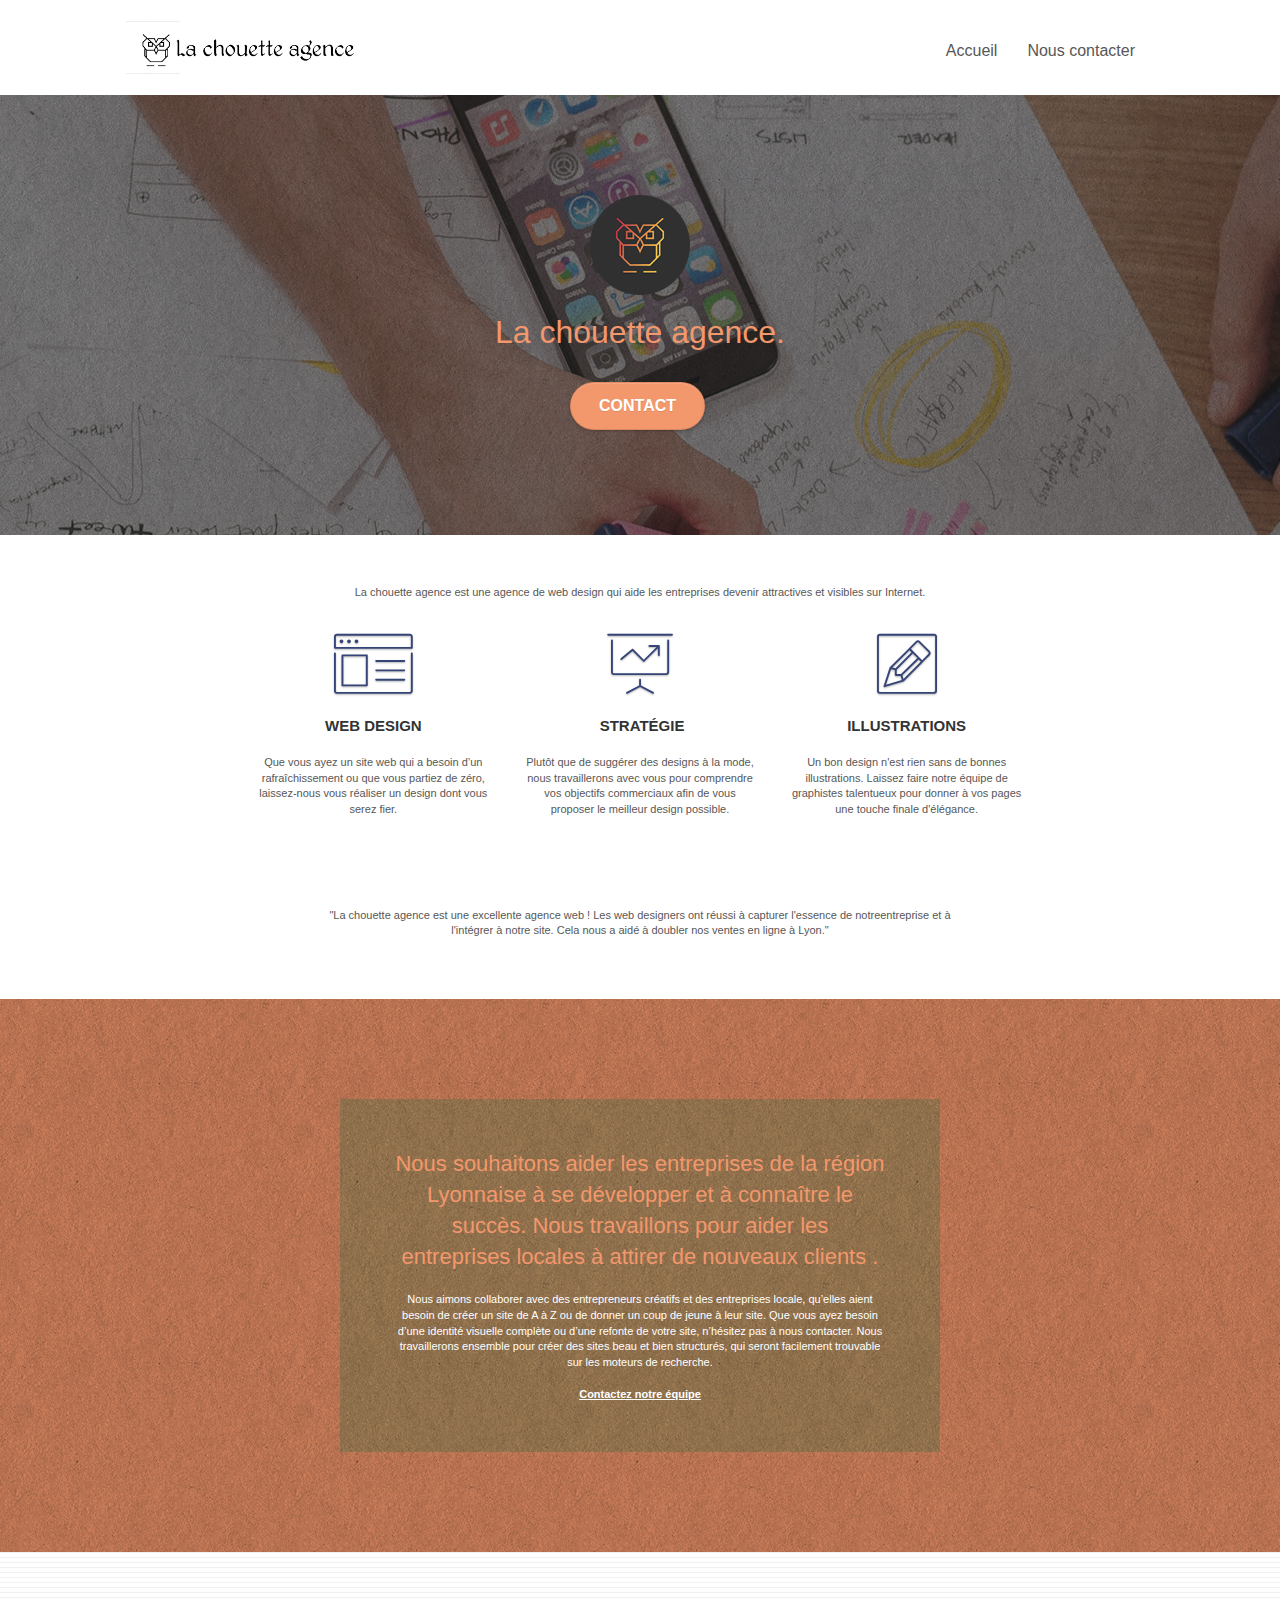
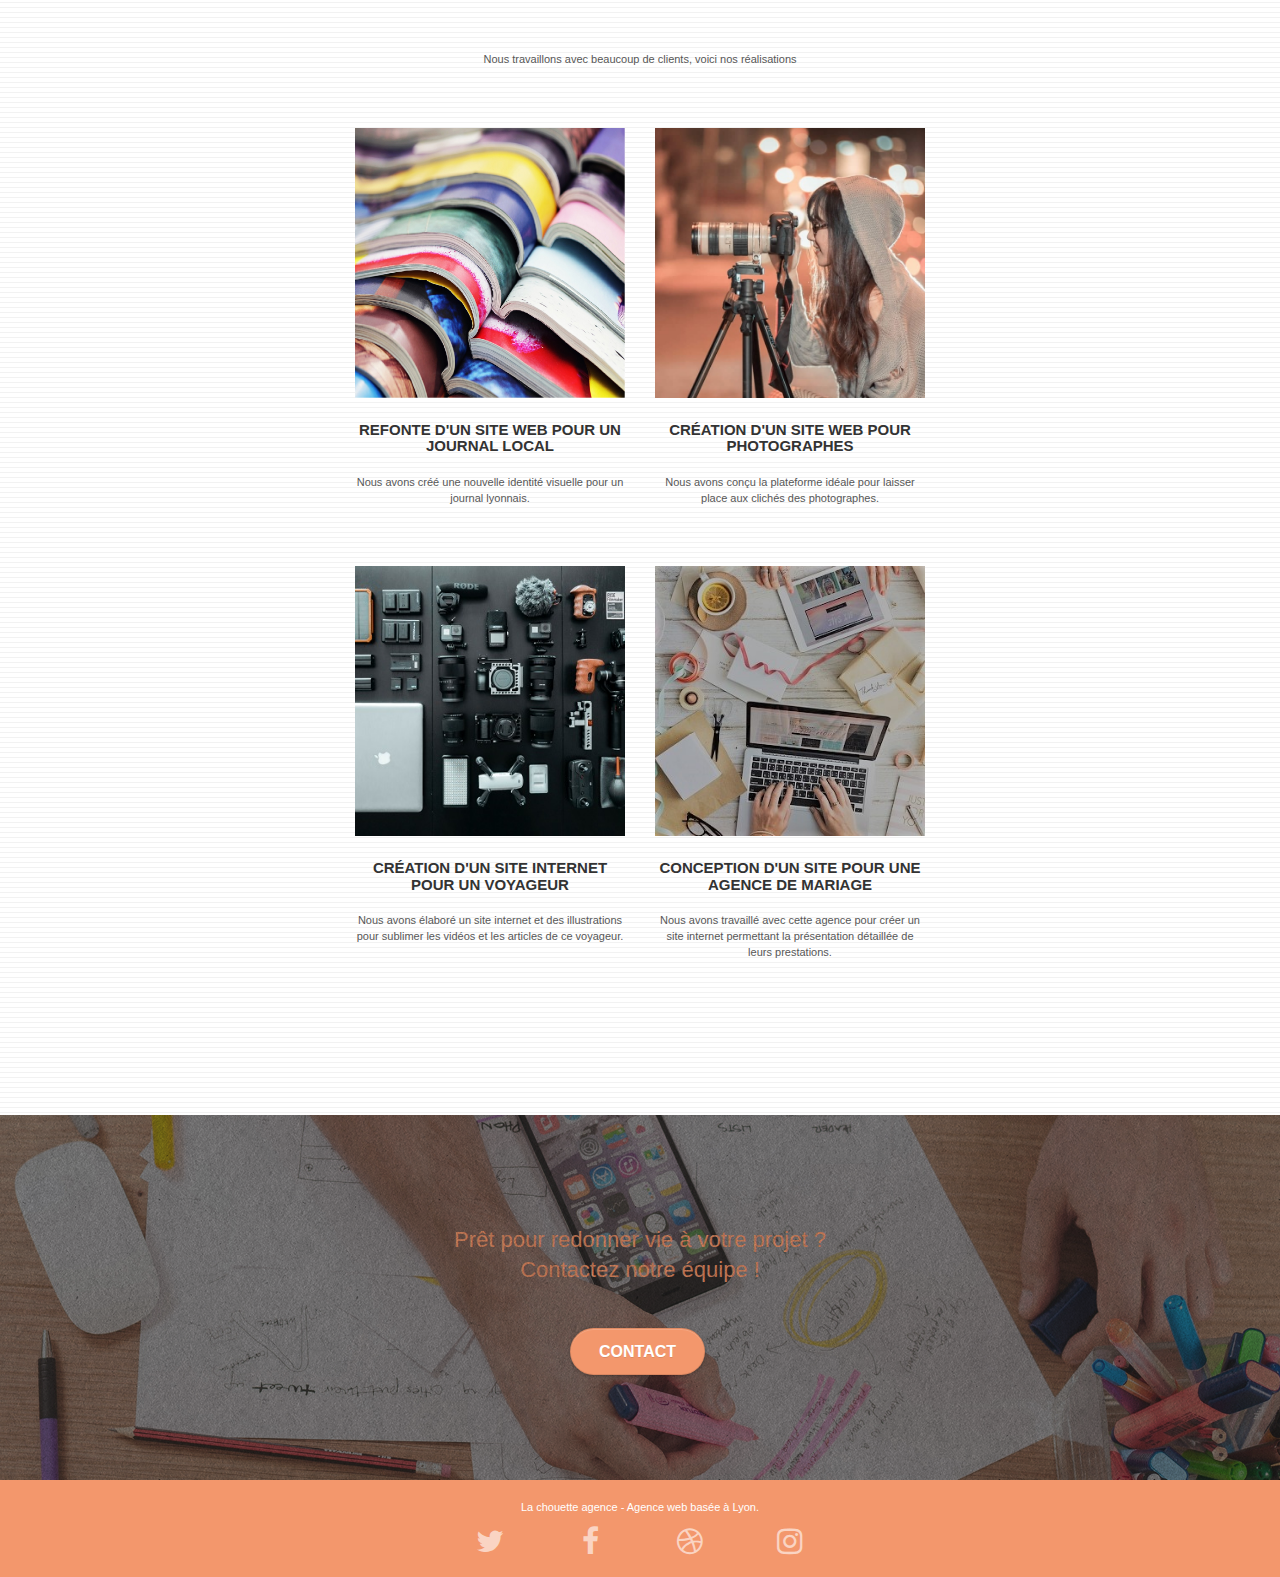
==== index.html @ a9802dfc "Modification du body pour les performances et un meilleur référencement" ====
<!doctype html>
<!-- Parametres de la page-->
<html lang="fr">
   <head>
      <meta charset="utf-8">
      <meta name="keywords" content="seo, google, site web, site internet, agence design paris, agence design,chouette agence">
      <meta name="description" content="agencement design à paris">
      <meta name="viewport" content="width=device-width, initial-scale=1.0, viewport-fit=cover">
      <link rel="shortcut icon" type="image/png" href="favicon.jpg">
      <link rel="stylesheet" type="text/css" href="./css/bootstrap.css">
      <link rel="stylesheet" type="text/css" href="style.css">
      <link rel="stylesheet" type="text/css" href="./css/font-awesome.css">
      <link rel="stylesheet" type="text/css" href="./css/et-line.css">
      <script src="./js/jquery-2.1.0.js"></script>
      <script src="./js/bootstrap.js"></script>
      <script src="./js/blocs.js"></script>
      <script src="./js/jquery.touchSwipe.js" defer></script>
      <script src="./js/gmaps.js"></script>
      <title>La chouette agence</title>
   </head>
   <!-- Corps de la page-->
   <body>
      <div class="page-container" role="main">
         <!-- Header de la page -->
         <header>
            <div class="bloc bgc-white l-bloc " id="bloc-0">
               <div class="container bloc-sm">
                  <nav class="navbar row">
                     <div class="navbar-header">
                        <div class="keywords" style="color:#cccccc;font-size:1px;">Agence web à paris, stratégie web, web design, illustrations, design de site web, site web, web, internet, site internet, site</div>
                        <a class="navbar-brand" href="index.html"><img src="img/la-chouette-agence.png" alt="paris web design logo agence web meilleure agence" height="40" /></a>
                        <div class="keywords" style="color:#cccccc;font-size:1px;">Agence web à paris, stratégie web, web design, illustrations, design de site web, site web, web, internet, site internet, site</div>
                        <button id="nav-toggle" type="button" class="ui-navbar-toggle navbar-toggle" data-toggle="collapse" data-target=".navbar-1">
                        <span class="sr-only">Toggle navigation</span><span class="icon-bar"></span><span class="icon-bar"></span><span class="icon-bar"></span>
                        </button>
                     </div>
                     <div class="collapse navbar-collapse navbar-1 special-dropdown-nav">
                        <ul class="site-navigation nav navbar-nav">
                           <li>
                              <a href="index.html">Accueil</a>
                           </li>
                           <li>
                              <a href="page2.html">Nous contacter</a>
                           </li>
                        </ul>
                     </div>
                  </nav>
               </div>
            </div>
         </header>
         <!-- Fin du header-->
         <!-- bloc-1-presentation -->
         <div class="bloc bgc-dark-slate-blue bg-banniere d-bloc bg-t-edge bloc-bg-texture texture-paper b-parallax" id="bloc-1-hero">
            <div class="container bloc-lg">
               <div class="row tight-width-whitespace">
                  <div class="col-sm-12">
                     <img src="img/logo.png" class="center-block image-resize-mode" width="100" alt="Logo de la chouette agence"/>
                     <h1 class="text-center hero-bloc-text tc-white ">
                        La chouette agence.
                     </h1>
                     <div class="text-center">
                        <a href="page2.html" class="btn btn-lg btn-clean btn-rd cta-hero btn-atomic-tangerine" id="cta-hero">Contact</a>
                     </div>
                  </div>
               </div>
            </div>
         </div>
         <!-- bloc-1-presentation END -->
         <!-- bloc-2-services -->
         <div class="bloc bgc-white l-bloc" id="bloc-2-services">
            <div class="container bloc-md">
               <div class="row">
                  <div class="col-sm-12 text-center">
                     <p>La chouette agence est une agence de web design qui aide les entreprises devenir attractives et visibles sur Internet.</p>
                  </div>
               </div>
               <div class="row voffset-lg med-width-whitespace">
                  <div class="col-sm-4">
                     <div class="text-center">
                        <span class="et-icon-browser sm-shadow icon-dark-slate-blue icons icon-lg"></span>
                     </div>
                     <h3 class="mg-md text-center">
                        Web design
                     </h3>
                     <p class="text-center">
                        Que vous ayez un site web qui a besoin d&rsquo;un rafraîchissement ou que vous partiez de zéro, laissez-nous vous réaliser un design dont vous serez fier.
                     </p>
                  </div>
                  <div class="col-sm-4">
                     <div class="text-center">
                        <span class="et-icon-presentation sm-shadow icon-dark-slate-blue icons icon-lg"></span>
                     </div>
                     <h3 class="mg-md text-center">
                        &nbsp;Stratégie
                     </h3>
                     <p class="text-center ">
                        Plutôt que de suggérer des designs à la mode, nous travaillerons avec vous pour comprendre vos objectifs commerciaux afin de vous proposer le meilleur design possible.<br>
                     </p>
                  </div>
                  <div class="col-sm-4">
                     <div class="text-center">
                        <span class="et-icon-edit sm-shadow icon-dark-slate-blue icons icon-lg"></span>
                     </div>
                     <h3 class="mg-md text-center">
                        Illustrations
                     </h3>
                     <p class="text-center">
                        Un bon design n'est rien sans de bonnes illustrations. Laissez faire notre équipe de graphistes talentueux pour donner à vos pages une touche finale d'élégance.
                     </p>
                  </div>
               </div>
               <div class="row voffset-lg voffset">
                  <div class="col-xs-12 col-md-8 col-md-offset-2 text-center">
                     <p>"La chouette agence est une excellente agence web ! Les web designers ont réussi à capturer l'essence de notreentreprise et à l'intégrer à notre site. Cela nous a aidé à doubler nos ventes en ligne à Lyon."</p>
                  </div>
               </div>
            </div>
         </div>
         <!-- bloc-2-services END -->
         <!-- bloc-3-what-i-do -->
         <div class="bloc tc-white bgc-atomic-tangerine bg-presentation d-bloc bloc-bg-texture texture-paper b-parallax" id="bloc-3-what-i-do">
            <div class="container bloc-lg">
               <div class="row tight-width-whitespace black-background">
                  <div class="col-sm-12">
                     <h2 class="mg-md text-center tc-white">
                        Nous souhaitons aider les entreprises de la région Lyonnaise à se développer et à connaître le succès. Nous travaillons pour aider les entreprises locales à attirer de nouveaux clients .<br>
                     </h2>
                     <p class="text-center white">
                        Nous aimons collaborer avec des entrepreneurs créatifs et des entreprises locale, qu’elles aient besoin de créer un site de A à Z ou de donner un coup de jeune à leur site. Que vous ayez besoin d’une identité visuelle complète ou d’une refonte de votre site, n’hésitez pas à nous contacter. Nous travaillerons ensemble pour créer des sites beau et bien structurés, qui seront facilement trouvable sur les moteurs de recherche. <br><br><a class="ltc-white bold-link" href="page2.html">Contactez notre équipe</a><br>
                     </p>
                  </div>
               </div>
            </div>
         </div>
         <!-- bloc-3-what-i-do END -->
         <!-- bloc-4-portfolio -->
         <div class="bloc bgc-white bg-lines-h2-bg bg-repeat l-bloc" id="bloc-4-portfolio">
            <div class="container bloc-lg">
               <div class="row">
                  <div class="col-sm-12 text-center">
                     <p>Nous travaillons avec beaucoup de clients, voici nos réalisations</p>
                  </div>
               </div>
               <div class="row tight-width-whitespace portfolio-row">
                  <div class="col-sm-6">
                     <a href="#" data-lightbox="img/1.jpg" data-gallery-id="gallery-1" data-caption="Refonte d'un site web pour un journal local" data-frame="snapshot-lb"><img src="img/1.jpg" alt="Présentation du portfolio avec une image de livres" class="img-responsive portfolio-thumb" /></a>
                     <h3 class="mg-md text-center">
                        Refonte d'un site web pour un journal local
                     </h3>
                     <p class="text-center">
                        Nous avons créé une nouvelle identité visuelle pour un journal lyonnais.
                     </p>
                  </div>
                  <div class="col-sm-6">
                     <a href="#" data-lightbox="img/2.jpg" data-gallery-id="gallery-1" data-caption="Création d'un site web pour photographes" data-frame="snapshot-lb"><img src="img/2.jpg" class="img-responsive portfolio-thumb" alt="paris web design logo agence web meilleure agence, Création d'un site web pour photographes" /></a>
                     <h3 class="mg-md text-center">
                        Création d'un site web pour photographes
                     </h3>
                     <p class="text-center">
                        Nous avons conçu la plateforme idéale pour laisser place aux clichés des photographes.
                     </p>
                  </div>
               </div>
               <div class="row tight-width-whitespace portfolio-row">
                  <div class="col-sm-6">
                     <a href="#" data-lightbox="img/3.bmp" data-gallery-id="gallery-1" data-caption="Création d'un site internet pour un voyageur" data-frame="snapshot-lb"><img src="img/3.bmp" class="img-responsive portfolio-thumb" alt="paris web design logo agence web meilleure agence, Création d'un site web pour voyageur"/></a>
                     <h3 class="mg-md text-center">
                        Création d'un site internet pour un voyageur
                     </h3>
                     <p class="text-center">
                        Nous avons élaboré un site internet et des illustrations pour sublimer les vidéos et les articles de ce voyageur.
                     </p>
                  </div>
                  <div class="col-sm-6">
                     <a href="#" data-lightbox="img/4.bmp" data-gallery-id="gallery-1" data-caption="Conception d'un site pour une agence de mariage" data-frame="snapshot-lb"><img src="img/4.bmp" class="img-responsive portfolio-thumb" alt="paris web design logo agence web meilleure agence, Création d'un site web pour agence de mariage" /></a>
                     <h3 class="mg-md text-center">
                        Conception d'un site pour une agence de mariage
                     </h3>
                     <p class="text-center">
                        Nous avons travaillé avec cette agence pour créer un site internet permettant la présentation détaillée de leurs prestations.
                     </p>
                  </div>
               </div>
            </div>
         </div>
         <!-- bloc-4-portfolio END -->
         <!-- bloc-5-cta -->
         <div class="bloc bgc-dark-slate-blue bg-banniere d-bloc bloc-bg-texture texture-paper" id="bloc-5-cta">
            <div class="container bloc-lg">
               <div class="row">
                  <h2 class="mg-md text-center tc-white">
                     Prêt pour redonner vie à votre projet ?<br>Contactez notre équipe !
                  </h2>
                  <div class="col-sm-12 text-center">
                     <a href="page2.html" class="btn btn-atomic-tangerine btn-clean btn-rd btn-lg cta-hero">Contact</a>
                  </div>
               </div>
            </div>
         </div>
         <!-- bloc-5-cta END -->
         <!-- Footer - bloc-8 -->
         <div class="bloc bgc-atomic-tangerine d-bloc" id="bloc-8">
            <div class="container bloc-sm">
               <div class="row">
                  <div class="col-sm-12">
                     <p class="text-center white">
                        La chouette agence - Agence web basée à Lyon.<br>
                     </p>
                     <div class="row row-no-gutters social">
                        <div class="col-sm-3">
                           <div class="text-center">
                              <a class="social" href="index.html"><span class="fa fa-twitter icon-md"></span></a>
                           </div>
                        </div>
                        <div class="col-sm-3">
                           <div class="text-center">
                              <a class="social" href="index.html"><span class="fa fa-facebook icon-md"></span></a>
                           </div>
                        </div>
                        <div class="col-sm-3">
                           <div class="text-center">
                              <a class="social" href="index.html"><span class="fa fa-dribbble icon-md"></span></a>
                           </div>
                        </div>
                        <div class="col-sm-3">
                           <div class="text-center">
                              <a class="social" href="index.html"><span class="fa fa-instagram icon-md"></span></a>
                           </div>
                        </div>
                     </div>
                     </div>
                  </div>
               </div>
            </div>
         </div>
         <!-- Footer - bloc-8 END -->
      </div>
      <!-- Principal conteneur END -->
   </body>
</html>
---- style.css ----
body {
    margin: 0;
    padding: 0;
    background: #FFF;
    overflow-x: hidden;
    -webkit-font-smoothing: antialiased;
    -moz-osx-font-smoothing: grayscale;
}

a,
button {
    transition: all .3s ease-in-out;
    outline: none!important;
}

a:hover {
    text-decoration: none;
    cursor: pointer;
}

#page-loading-blocs-notifaction {
    position: fixed;
    top: 0;
    bottom: 0;
    width: 100%;
    z-index: 100000;
    background: #FFFFFF url("img/pageload-spinner.gif") no-repeat center center;
}

.bloc {
    width: 100%;
    clear: both;
    background: 50% 50% no-repeat;
    padding: 0 50px;
    -webkit-background-size: cover;
    -moz-background-size: cover;
    -o-background-size: cover;
    background-size: cover;
    position: relative;
}

.bloc .container {
    padding-left: 0;
    padding-right: 0;
}

.bloc-lg {
    padding: 100px 50px;
}

.bloc-md {
    padding: 50px;
}

.bloc-sm {
    padding: 20px 50px;
}

.bg-center,
.bg-l-edge,
.bg-r-edge,
.bg-t-edge,
.bg-b-edge,
.bg-tl-edge,
.bg-bl-edge,
.bg-tr-edge,
.bg-br-edge,
.bg-repeat {
    -webkit-background-size: auto!important;
    -moz-background-size: auto!important;
    -o-background-size: auto!important;
    background-size: auto!important;
}

.bg-repeat {
    background: repeat;
}

.bg-t-edge {
    background: top no-repeat;
}

.bloc-bg-texture::before {
    content: "";
    background-size: 2px 2px;
    position: absolute;
    top: 0;
    bottom: 0;
    left: 0;
    right: 0;
}

.texture-paper::before {
    background: url("img/texture-paper.png");
    background-size: 280px 280px;
}

.b-parallax {
    background-attachment: fixed;
}

.d-bloc {
    color: rgba(255, 255, 255, .7);
}

.d-bloc button:hover {
    color: rgba(255, 255, 255, .9);
}

.d-bloc .icon-round,
.d-bloc .icon-square,
.d-bloc .icon-rounded,
.d-bloc .icon-semi-rounded-a,
.d-bloc .icon-semi-rounded-b {
    border-color: rgba(255, 255, 255, .9);
}

.d-bloc .divider-h span {
    border-color: rgba(255, 255, 255, .2);
}

.d-bloc .a-btn,
.d-bloc .navbar a,
.d-bloc .navbar-brand,
.d-bloc a .icon-sm,
.d-bloc a .icon-md,
.d-bloc a .icon-lg,
.d-bloc a .icon-xl,
.d-bloc h1 a,
.d-bloc h2 a,
.d-bloc h3 a,
.d-bloc h4 a,
.d-bloc h5 a,
.d-bloc h6 a,
.d-bloc p a {
    color: rgba(255, 255, 255, .6);
}

.d-bloc .a-btn:hover,
.d-bloc .navbar a:hover,
.d-bloc .navbar-brand:hover,
.d-bloc a:hover .icon-sm,
.d-bloc a:hover .icon-md,
.d-bloc a:hover .icon-lg,
.d-bloc a:hover .icon-xl,
.d-bloc h1 a:hover,
.d-bloc h2 a:hover,
.d-bloc h3 a:hover,
.d-bloc h4 a:hover,
.d-bloc h5 a:hover,
.d-bloc h6 a:hover,
.d-bloc p a:hover {
    color: rgba(255, 255, 255, 1);
}

.d-bloc .navbar-toggle .icon-bar {
    background: rgba(255, 255, 255, 1);
}

.d-bloc .btn-wire,
.d-bloc .btn-wire:hover {
    color: rgba(255, 255, 255, 1);
    border-color: rgba(255, 255, 255, 1);
}

.d-bloc .panel {
    color: rgba(0, 0, 0, .5);
}

.d-bloc .panel button:hover {
    color: rgba(0, 0, 0, .7);
}

.d-bloc .panel icon {
    border-color: rgba(0, 0, 0, .7);
}

.d-bloc .panel .divider-h span {
    border-color: rgba(0, 0, 0, .1);
}

.d-bloc .panel .a-btn {
    color: rgba(0, 0, 0, .6);
}

.d-bloc .panel .a-btn:hover {
    color: rgba(0, 0, 0, 1);
}

.d-bloc .panel .btn-wire,
.d-bloc .panel .btn-wire:hover {
    color: rgba(0, 0, 0, .7);
    border-color: rgba(0, 0, 0, .3);
}

.d-bloc .panel,
.l-bloc {
    color: rgba(0, 0, 0, .5);
}

.d-bloc .panel button:hover,
.l-bloc button:hover {
    color: rgba(0, 0, 0, .7);
}

.l-bloc .icon-round,
.l-bloc .icon-square,
.l-bloc .icon-rounded,
.l-bloc .icon-semi-rounded-a,
.l-bloc .icon-semi-rounded-b {
    border-color: rgba(0, 0, 0, .7);
}

.d-bloc .panel .divider-h span,
.l-bloc .divider-h span {
    border-color: rgba(0, 0, 0, .1);
}

.d-bloc .panel .a-btn,
.l-bloc .a-btn,
.l-bloc .navbar a,
.l-bloc .navbar-brand,
.l-bloc a .icon-sm,
.l-bloc a .icon-md,
.l-bloc a .icon-lg,
.l-bloc a .icon-xl,
.l-bloc h1 a,
.l-bloc h2 a,
.l-bloc h3 a,
.l-bloc h4 a,
.l-bloc h5 a,
.l-bloc h6 a,
.l-bloc p a {
    color: rgba(0, 0, 0, .6);
}

.d-bloc .panel .a-btn:hover,
.l-bloc .a-btn:hover,
.l-bloc .navbar a:hover,
.l-bloc .navbar-brand:hover,
.l-bloc a:hover .icon-sm,
.l-bloc a:hover .icon-md,
.l-bloc a:hover .icon-lg,
.l-bloc a:hover .icon-xl,
.l-bloc h1 a:hover,
.l-bloc h2 a:hover,
.l-bloc h3 a:hover,
.l-bloc h4 a:hover,
.l-bloc h5 a:hover,
.l-bloc h6 a:hover,
.l-bloc p a:hover {
    color: rgba(0, 0, 0, 1);
}

.l-bloc .navbar-toggle .icon-bar {
    color: rgba(0, 0, 0, .6);
}

.d-bloc .panel .btn-wire,
.d-bloc .panel .btn-wire:hover,
.l-bloc .btn-wire,
.l-bloc .btn-wire:hover {
    color: rgba(0, 0, 0, .7);
    border-color: rgba(0, 0, 0, .3);
}

.voffset {
    margin-top: 30px;
}

.voffset-lg {
    margin-top: 80px;
}

.row-no-gutters {
    margin-right: 0;
    margin-left: 0;
}

.row.row-no-gutters > [class^="col-"],
.row.row-no-gutters > [class*=" col-"] {
    padding-right: 0;
    padding-left: 0;
}

#bloc-1-hero h1 {
    font-size: 32px;
}

.navbar {
    margin-bottom: 0;
    z-index: 1;
}

.navbar-brand {
    height: auto;
    padding: 3px 15px;
    font-size: 25px;
    font-weight: normal;
    font-weight: 600;
    line-height: 44px;
}

.navbar-brand img {
    max-height: 200px;
    margin: 0 5px 0 0;
    display: inline;
}

.navbar-brand img[src$=svg] {
    min-width: 100px;
}

.nav-center .navbar-brand img {
    margin: 0;
}

.navbar .nav {
    padding-top: 2px;
    margin-right: -16px;
    float: right;
    z-index: 1;
}

.nav > li {
    float: left;
    margin-top: 4px;
    font-size: 16px;
}

.navbar-nav .open .dropdown-menu > li > a {
    text-align: inherit;
}

.nav > li a:hover,
.nav > li a:focus {
    background: transparent;
}

.navbar-toggle {
    margin: 10px 10px 0 0;
    border: 0px;
}

.navbar-toggle:hover {
    background: transparent!important;
}

.navbar-toggle .icon-bar {
    background-color: rgba(0, 0, 0, .5);
    width: 26px;
}

.nav-invert .navbar .nav {
    float: left;
}

.nav-invert .navbar-header,
.nav-invert .navbar-brand {
    float: right;
    position: relative;
    z-index: 2;
}

@media (min-width: 768px) {
    .site-navigation {
        position: absolute;
        top: 50%;
        right: 20px;
        transform: translate(0, -50%);
        -webkit-transform: translateY(-50%);
    }
    .nav > li .dropdown-menu a,
    .nav > li .dropdown-menu a:hover {
        color: #484848;
    }
    .nav-invert .site-navigation {
        left: 0;
        right: 0;
    }
    .nav-center {
        text-align: center;
    }
    .nav-center .navbar-header {
        width: 100%;
    }
    .nav-center .navbar-header,
    .nav-center .navbar-brand,
    .nav-center .nav > li {
        float: none;
        display: inline-block;
    }
    .nav-center .site-navigation {
        position: relative;
        width: 100%;
        right: 0;
        margin-right: 0px;
        margin-top: 20px;
    }
    .nav-center.mini-nav .navbar-toggle {
        float: none;
        margin: 10px auto 0;
    }
}

.nav > li > .dropdown a {
    background: none!important;
    display: block;
    padding: 14px 15px;
}

nav .caret {
    margin: 0 5px;
}

.dropdown-menu .dropdown-menu {
    top: -8px;
    left: 100%;
}

.dropdown-menu .dropmenu-flow-right {
    top: 100%;
    left: 0;
    margin-left: -1px;
    border-top-left-radius: 0;
    border-top-right-radius: 0;
}

.dropdown-menu .dropdown span {
    border: 4px solid black;
    border-top-color: transparent;
    border-right-color: transparent;
    border-bottom-color: transparent;
    margin: 6px -5px 0 0!important;
    float: right;
}

.mg-md {
    margin-top: 10px;
    margin-bottom: 20px;
}

.mg-lg {
    margin-top: 10px;
    margin-bottom: 40px;
}

.btn {
    margin: 0 5px 5px 0;
}

.btn.pull-right {
    margin: 0 0 5px 5px;
}

.btn-d,
.btn-d:hover,
.btn-d:focus {
    color: #FFF;
    background: rgba(0, 0, 0, .3);
}

button {
    outline: none!important;
}

.btn-rd {
    border-radius: 40px;
}

.btn-clean {
    border: 1px solid rgba(0, 0, 0, .08);
    border-bottom-color: rgba(0, 0, 0, .1);
    text-shadow: 0 1px 0 rgba(0, 0, 1, .1);
    box-shadow: 0 1px 3px rgba(0, 0, 1, .25), inset 0 1px 0 0 rgba(255, 255, 255, .15);
}

.icon-md {
    font-size: 30px!important;
}

.icon-lg {
    font-size: 60px!important;
}

.sm-shadow {
    text-shadow: 0 1px 2px rgba(0, 0, 0, .3);
}

.panel-sq,
.panel-sq .panel-heading,
.panel-sq .panel-footer {
    border-radius: 0;
}

.panel-rd {
    border-radius: 30px;
}

.panel-rd .panel-heading {
    border-radius: 29px 29px 0 0;
}

.panel-rd .panel-footer {
    border-radius: 0 0 29px 29px;
}

.form-control {
    border-color: rgba(0, 0, 0, .1);
    box-shadow: none;
}

.scrollToTop {
    width: 40px;
    height: 40px;
    position: fixed;
    bottom: 20px;
    right: 20px;
    opacity: 0;
    z-index: 500;
    transition: all .3s ease-in-out;
}

.scrollToTop span {
    margin-top: 6px;
}

.showScrollTop {
    font-size: 14px;
    opacity: 1;
}

a[data-lightbox] {
    position: relative;
    display: block;
    text-align: center;
}

a[data-lightbox]:hover::before {
    content: "+";
    font-family: "HelveticaNeue-Light", "Helvetica Neue Light", "Helvetica Neue", Helvetica, Arial;
    font-size: 32px;
    width: 50px;
    height: 50px;
    margin-left: -25px;
    border-radius: 50%;
    background: rgba(0, 0, 0, .6);
    color: #FFF;
    font-weight: 100;
    z-index: 1;
    position: absolute;
    top: 50%;
    transform: translateY(-50%);
    -webkit-transform: translateY(-50%);
}

a[data-lightbox]:hover img {
    opacity: 0.6;
    -webkit-animation-fill-mode: none;
    animation-fill-mode: none;
}

#lightbox-modal {
    display: flex;
    align-items: center;
}

#lightbox-modal .modal-dialog {
    width: 90%;
    max-width: 900px;
    margin: 0 auto 0;
}

#lightbox-modal .modal-dialog img {
    max-height: 90vh;
    margin: 0 auto;
}

.lightbox-caption {
    padding: 20px;
    color: #FFF;
    background: rgba(0, 0, 0, .5);
    position: absolute;
    left: 15px;
    right: 15px;
    bottom: 5px;
}

.close-lightbox {
    color: #FFF;
    font-size: 30px;
    position: absolute;
    top: 20px;
    right: 20px;
    z-index: 20;
    background: rgba(0, 0, 0, .5);
    border: none;
    line-height: 30px;
    padding: 0 9px 5px;
    opacity: 0.3;
}

.close-lightbox:hover,
.next-lightbox:hover,
.prev-lightbox:hover {
    opacity: 1.0;
    color: #FFF;
}

.next-lightbox,
.prev-lightbox {
    font-size: 20px;
    color: rgba(255, 255, 255, .9);
    background: rgba(0, 0, 0, .5);
    transition: all .2s ease-in-out;
    position: absolute;
    top: 45%;
    z-index: 1;
    opacity: 0.4;
}

.next-lightbox {
    padding: 6px 8px 1px 13px;
    right: 25px;
}

.prev-lightbox {
    padding: 6px 13px 1px 10px;
    left: 25px;
}

.snapshot-lb .modal-body {
    padding-bottom: 45px;
}

.snapshot-lb .lightbox-caption {
    padding: 0;
    color: rgba(0, 0, 0, .5);
    background: none;
}

h1,
h2,
h3,
h4,
h5,
h6,
p,
label,
.btn,
a {
    font-family: "helvetica";
    font-weight: 400;
    color: #575757!important;
}

.container {
    max-width: 1000px;
}

.hero-bloc-text {
    font-size: 38px;
}

.hero-bloc-text-sub {
    font-size: 36px;
}

.statement-bloc-text {
    line-height: 26px;
    font-style: italic;
    font-size: 20px;
    text-align: center;
    font-weight: lighter;
    max-width: 520px;
    margin: auto auto auto auto;
}

p {
    font-size: 11px;
}

.tight-width-whitespace {
    max-width: 600px;
    margin: auto auto auto auto;
}

.h1 {
    font-size: 20px;
    font-family: "Open Sans";
}

.cta-hero {
    margin-top: 22px;
    color: #FFFFFF!important;
    text-transform: uppercase;
    padding: 12px 28px 12px 28px;
    font-size: 16px;
    font-weight: 700;
}

.social {
    max-width: 400px;
    margin: auto auto auto auto;
}

h2 {
    font-size: 22px;
    line-height: 1.4em;
}

h3 {
    font-size: 15px;
    text-transform: uppercase;
    font-weight: 700;
    color: #333333!important;
}

.med-width-whitespace {
    max-width: 800px;
    margin: auto auto auto auto;
    box-shadow: 0px 0px 0px #000000;
}

h1 {
    color: #333333!important;
}

h4 {
    color: #333333!important;
}

.icons {
    margin-bottom: 14px;
    margin-top: 24px;
}

.white {
    color: #FFFFFF!important;
}

.portfolio-thumb {
    margin-bottom: 24px;
}

.portfolio-row {
    margin-bottom: 44px;
    margin-top: 50px;
}

.avatar {
    box-shadow: 0px 4px 9px rgba(0, 0, 0, 0.3);
}

.black-background {
    background-color: rgba(165, 147, 99, 0.7);
    padding: 40px 40px 40px 40px;
}

.bold-link {
    font-weight: 900;
    text-decoration: underline!important;
}

.bgc-white {
    background-color: #FFFFFF;
}

.bgc-dark-slate-blue {
    background-color: #364577;
}

.bgc-atomic-tangerine {
    background-color: #F3976C;
}

.tc-white {
    color: #F3976C!important;
}

.btn-atomic-tangerine {
    background: #F3976C;
    color: #FFFFFF!important;
}

.btn-atomic-tangerine:hover {
    background: #c27956!important;
    color: #FFFFFF!important;
}

.ltc-white {
    color: #FFFFFF!important;
}

.ltc-white:hover {
    color: #cccccc!important;
}

.ltc-atomic-tangerine {
    color: #F3976C!important;
}

.ltc-atomic-tangerine:hover {
    color: #c27956!important;
}

.icon-dark-slate-blue {
    color: #364577!important;
    border-color: #364577!important;
}

.bg-dots-bg {
    background-image: url("img/dots-bg.png");
}

.bg-lines-h2-bg {
    background-image: url("img/lines-h2-bg.png");
}

.bg-banniere {
    background-image: url("img/la-chouette-agence-banniere.jpg");
}

.bg-presentation {
    background-image: url("img/image-de-presentation.bmp");
}

@media (max-width: 1024px) {
    .bloc {
        padding-left: 20px;
        padding-right: 20px;
    }
    .bloc.full-width-bloc,
    .bloc-tile-2.full-width-bloc .container,
    .bloc-tile-3.full-width-bloc .container,
    .bloc-tile-4.full-width-bloc .container {
        padding-left: 0;
        padding-right: 0;
    }
}

@media (max-width: 992px) and (min-width: 768px) {
    .navbar .nav {
        max-width: 80%
    }
    .nav-center.navbar .nav {
        max-width: 100%
    }
}

@media only screen and (min-device-width: 768px) and (max-device-width: 1024px) and (orientation: landscape) {
    .b-parallax {
        background-attachment: scroll;
    }
}

@media only screen and (min-device-width: 1024px) and (max-device-width: 1366px) and (-webkit-min-device-pixel-ratio: 1.5) {
    .b-parallax {
        background-attachment: scroll;
    }
}

@media (max-width: 991px) {
    .container {
        width: 100%;
    }
    .b-parallax {
        background-attachment: scroll;
    }
    .page-container,
    #hero-bloc {
        overflow-x: hidden;
        position: relative;
    }
    .bloc {
        padding-left: constant(safe-area-inset-left);
        padding-right: constant(safe-area-inset-right);
    }
    .bloc-group,
    .bloc-group .bloc {
        display: block;
        width: 100%;
    }
    .bloc-fill-screen .fill-bloc-top-edge,
    .bloc-fill-screen .fill-bloc-bottom-edge {
        padding: 0 20px;
        padding-left: constant(safe-area-inset-left);
        padding-right: constant(safe-area-inset-right);
    }
}

@media (max-width: 767px) {
    .page-container {
        overflow-x: hidden;
        position: relative;
    }
    h1,
    h2,
    h3,
    h4,
    h5,
    h6,
    p,
    #disqus_thread {
        padding-left: 10px!important;
        padding-right: 10px!important;
    }
    .b-parallax {
        background-attachment: scroll;
    }
    .navbar .nav {
        padding-top: 0;
        border-top: 1px solid rgba(0, 0, 0, .2);
        float: none!important;
    }
    .navbar.row {
        margin-left: 0;
        margin-right: 0;
    }
    .site-navigation {
        position: inherit;
        transform: none;
        -webkit-transform: none;
        -ms-transform: none;
    }
    .nav > li {
        margin-top: 0;
        border-bottom: 1px solid rgba(0, 0, 0, .1);
        background: rgba(0, 0, 0, .05);
        text-align: left;
        padding-left: 15px;
        width: 100%;
    }
    .nav > li:hover {
        background: rgba(0, 0, 0, .08);
    }
    .dropdown .dropdown a .caret {
        float: none;
        margin: 5px 0 0 10px!important;
        border: 4px solid black;
        border-bottom-color: transparent;
        border-right-color: transparent;
        border-left-color: transparent;
    }
    #hero-bloc .navbar .nav {
        background: rgba(0, 0, 0, .8);
    }
    #hero-bloc .navbar .nav a {
        color: rgba(255, 255, 255, .6);
    }
    .hero {
        padding: 50px 0;
    }
    .hero-nav {
        left: -1px;
        right: -1px;
    }
    .navbar-collapse {
        padding: 0;
        overflow-x: hidden;
        -webkit-box-shadow: none;
        box-shadow: none;
    }
    .navbar-brand img {
        max-height: 40px;
        width: auto;
    }
    .nav-invert .navbar-header {
        float: none;
        width: 100%;
    }
    .nav-invert .navbar-toggle {
        float: left;
        margin-left: 10px;
    }
    .bloc {
        padding-left: 0;
        padding-right: 0;
    }
    .bloc-xxl,
    .bloc-xl,
    .bloc-lg {
        padding: 40px 0;
    }
    .bloc-sm,
    .bloc-md {
        padding-left: 0;
        padding-right: 0;
    }
    .bloc-tile-2 .container,
    .bloc-tile-3 .container,
    .bloc-tile-4 .container,
    .bloc-fill-screen .fill-bloc-top-edge,
    .bloc-fill-screen .fill-bloc-bottom-edge {
        padding-left: 0;
        padding-right: 0;
    }
    .a-block {
        padding: 0 10px;
    }
    .btn-dwn {
        display: none;
    }
    .voffset {
        margin-top: 5px;
    }
    .voffset-md {
        margin-top: 20px;
    }
    .voffset-lg {
        margin-top: 30px;
    }
    form {
        padding: 5px;
    }
    .close-lightbox {
        display: inline-block;
    }
    .blocsapp-device-iphone5 {
        background-size: 216px 425px;
        padding-top: 60px;
        width: 216px;
        height: 425px;
    }
    .blocsapp-device-iphone5 img {
        width: 180px;
        height: 320px;
    }
}

@media (max-width: 400px) {
    .bloc {
        padding-left: 0;
        padding-right: 0;
    }
}

@media (max-width: 767px) {
    .bloc-mob-center-text {
        text-align: center;
    }
}
---- css/et-line.css ----
@font-face {
    font-family: et-line;
    src: url(../fonts/et-line.eot);
    src: url(../fonts/et-line.eot?#iefix) format('embedded-opentype'), url(../fonts/et-line.woff) format('woff'), url(../fonts/et-line.ttf) format('truetype'), url(../fonts/et-line.svg#et-line) format('svg');
    font-weight: 400;
    font-style: normal
}

.et-icon-adjustments,
.et-icon-alarmclock,
.et-icon-anchor,
.et-icon-aperture,
.et-icon-attachment,
.et-icon-bargraph,
.et-icon-basket,
.et-icon-beaker,
.et-icon-bike,
.et-icon-book-open,
.et-icon-briefcase,
.et-icon-browser,
.et-icon-calendar,
.et-icon-camera,
.et-icon-caution,
.et-icon-chat,
.et-icon-circle-compass,
.et-icon-clipboard,
.et-icon-clock,
.et-icon-cloud,
.et-icon-compass,
.et-icon-desktop,
.et-icon-dial,
.et-icon-document,
.et-icon-documents,
.et-icon-download,
.et-icon-dribbble,
.et-icon-edit,
.et-icon-envelope,
.et-icon-expand,
.et-icon-facebook,
.et-icon-flag,
.et-icon-focus,
.et-icon-gears,
.et-icon-genius,
.et-icon-gift,
.et-icon-global,
.et-icon-globe,
.et-icon-googleplus,
.et-icon-grid,
.et-icon-happy,
.et-icon-hazardous,
.et-icon-heart,
.et-icon-hotairballoon,
.et-icon-hourglass,
.et-icon-key,
.et-icon-laptop,
.et-icon-layers,
.et-icon-lifesaver,
.et-icon-lightbulb,
.et-icon-linegraph,
.et-icon-linkedin,
.et-icon-lock,
.et-icon-magnifying-glass,
.et-icon-map,
.et-icon-map-pin,
.et-icon-megaphone,
.et-icon-mic,
.et-icon-mobile,
.et-icon-newspaper,
.et-icon-notebook,
.et-icon-paintbrush,
.et-icon-paperclip,
.et-icon-pencil,
.et-icon-phone,
.et-icon-picture,
.et-icon-pictures,
.et-icon-piechart,
.et-icon-presentation,
.et-icon-pricetags,
.et-icon-printer,
.et-icon-profile-female,
.et-icon-profile-male,
.et-icon-puzzle,
.et-icon-quote,
.et-icon-recycle,
.et-icon-refresh,
.et-icon-ribbon,
.et-icon-rss,
.et-icon-sad,
.et-icon-scissors,
.et-icon-scope,
.et-icon-search,
.et-icon-shield,
.et-icon-speedometer,
.et-icon-strategy,
.et-icon-streetsign,
.et-icon-tablet,
.et-icon-target,
.et-icon-telescope,
.et-icon-toolbox,
.et-icon-tools,
.et-icon-tools-2,
.et-icon-trophy,
.et-icon-tumblr,
.et-icon-twitter,
.et-icon-upload,
.et-icon-video,
.et-icon-wallet,
.et-icon-wine {
    font-family: et-line;
    speak: none;
    font-style: normal;
    font-weight: 400;
    font-variant: normal;
    text-transform: none;
    line-height: 1;
    -webkit-font-smoothing: antialiased;
    -moz-osx-font-smoothing: grayscale;
    display: inline-block
}

.et-icon-mobile:before {
    content: "\e000"
}

.et-icon-laptop:before {
    content: "\e001"
}

.et-icon-desktop:before {
    content: "\e002"
}

.et-icon-tablet:before {
    content: "\e003"
}

.et-icon-phone:before {
    content: "\e004"
}

.et-icon-document:before {
    content: "\e005"
}

.et-icon-documents:before {
    content: "\e006"
}

.et-icon-search:before {
    content: "\e007"
}

.et-icon-clipboard:before {
    content: "\e008"
}

.et-icon-newspaper:before {
    content: "\e009"
}

.et-icon-notebook:before {
    content: "\e00a"
}

.et-icon-book-open:before {
    content: "\e00b"
}

.et-icon-browser:before {
    content: "\e00c"
}

.et-icon-calendar:before {
    content: "\e00d"
}

.et-icon-presentation:before {
    content: "\e00e"
}

.et-icon-picture:before {
    content: "\e00f"
}

.et-icon-pictures:before {
    content: "\e010"
}

.et-icon-video:before {
    content: "\e011"
}

.et-icon-camera:before {
    content: "\e012"
}

.et-icon-printer:before {
    content: "\e013"
}

.et-icon-toolbox:before {
    content: "\e014"
}

.et-icon-briefcase:before {
    content: "\e015"
}

.et-icon-wallet:before {
    content: "\e016"
}

.et-icon-gift:before {
    content: "\e017"
}

.et-icon-bargraph:before {
    content: "\e018"
}

.et-icon-grid:before {
    content: "\e019"
}

.et-icon-expand:before {
    content: "\e01a"
}

.et-icon-focus:before {
    content: "\e01b"
}

.et-icon-edit:before {
    content: "\e01c"
}

.et-icon-adjustments:before {
    content: "\e01d"
}

.et-icon-ribbon:before {
    content: "\e01e"
}

.et-icon-hourglass:before {
    content: "\e01f"
}

.et-icon-lock:before {
    content: "\e020"
}

.et-icon-megaphone:before {
    content: "\e021"
}

.et-icon-shield:before {
    content: "\e022"
}

.et-icon-trophy:before {
    content: "\e023"
}

.et-icon-flag:before {
    content: "\e024"
}

.et-icon-map:before {
    content: "\e025"
}

.et-icon-puzzle:before {
    content: "\e026"
}

.et-icon-basket:before {
    content: "\e027"
}

.et-icon-envelope:before {
    content: "\e028"
}

.et-icon-streetsign:before {
    content: "\e029"
}

.et-icon-telescope:before {
    content: "\e02a"
}

.et-icon-gears:before {
    content: "\e02b"
}

.et-icon-key:before {
    content: "\e02c"
}

.et-icon-paperclip:before {
    content: "\e02d"
}

.et-icon-attachment:before {
    content: "\e02e"
}

.et-icon-pricetags:before {
    content: "\e02f"
}

.et-icon-lightbulb:before {
    content: "\e030"
}

.et-icon-layers:before {
    content: "\e031"
}

.et-icon-pencil:before {
    content: "\e032"
}

.et-icon-tools:before {
    content: "\e033"
}

.et-icon-tools-2:before {
    content: "\e034"
}

.et-icon-scissors:before {
    content: "\e035"
}

.et-icon-paintbrush:before {
    content: "\e036"
}

.et-icon-magnifying-glass:before {
    content: "\e037"
}

.et-icon-circle-compass:before {
    content: "\e038"
}

.et-icon-linegraph:before {
    content: "\e039"
}

.et-icon-mic:before {
    content: "\e03a"
}

.et-icon-strategy:before {
    content: "\e03b"
}

.et-icon-beaker:before {
    content: "\e03c"
}

.et-icon-caution:before {
    content: "\e03d"
}

.et-icon-recycle:before {
    content: "\e03e"
}

.et-icon-anchor:before {
    content: "\e03f"
}

.et-icon-profile-male:before {
    content: "\e040"
}

.et-icon-profile-female:before {
    content: "\e041"
}

.et-icon-bike:before {
    content: "\e042"
}

.et-icon-wine:before {
    content: "\e043"
}

.et-icon-hotairballoon:before {
    content: "\e044"
}

.et-icon-globe:before {
    content: "\e045"
}

.et-icon-genius:before {
    content: "\e046"
}

.et-icon-map-pin:before {
    content: "\e047"
}

.et-icon-dial:before {
    content: "\e048"
}

.et-icon-chat:before {
    content: "\e049"
}

.et-icon-heart:before {
    content: "\e04a"
}

.et-icon-cloud:before {
    content: "\e04b"
}

.et-icon-upload:before {
    content: "\e04c"
}

.et-icon-download:before {
    content: "\e04d"
}

.et-icon-target:before {
    content: "\e04e"
}

.et-icon-hazardous:before {
    content: "\e04f"
}

.et-icon-piechart:before {
    content: "\e050"
}

.et-icon-speedometer:before {
    content: "\e051"
}

.et-icon-global:before {
    content: "\e052"
}

.et-icon-compass:before {
    content: "\e053"
}

.et-icon-lifesaver:before {
    content: "\e054"
}

.et-icon-clock:before {
    content: "\e055"
}

.et-icon-aperture:before {
    content: "\e056"
}

.et-icon-quote:before {
    content: "\e057"
}

.et-icon-scope:before {
    content: "\e058"
}

.et-icon-alarmclock:before {
    content: "\e059"
}

.et-icon-refresh:before {
    content: "\e05a"
}

.et-icon-happy:before {
    content: "\e05b"
}

.et-icon-sad:before {
    content: "\e05c"
}

.et-icon-facebook:before {
    content: "\e05d"
}

.et-icon-twitter:before {
    content: "\e05e"
}

.et-icon-googleplus:before {
    content: "\e05f"
}

.et-icon-rss:before {
    content: "\e060"
}

.et-icon-tumblr:before {
    content: "\e061"
}

.et-icon-linkedin:before {
    content: "\e062"
}

.et-icon-dribbble:before {
    content: "\e063"
}
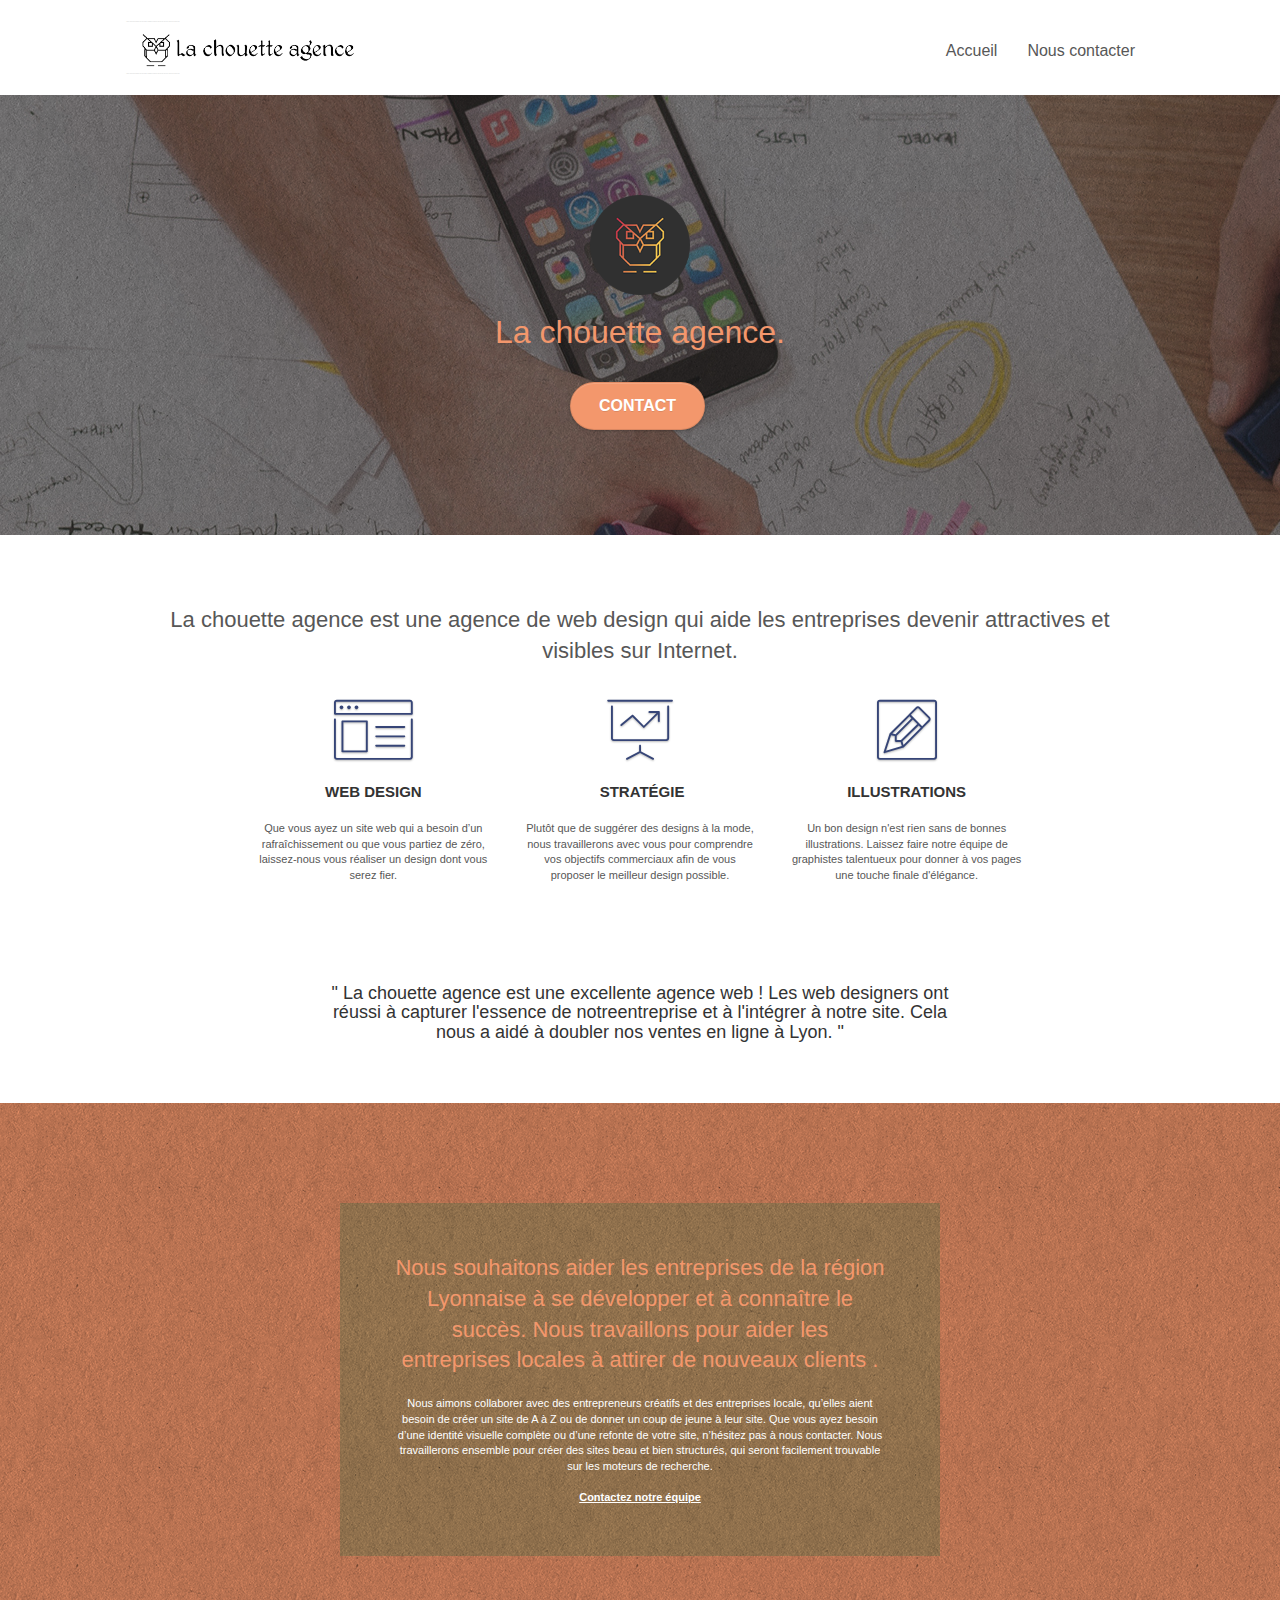
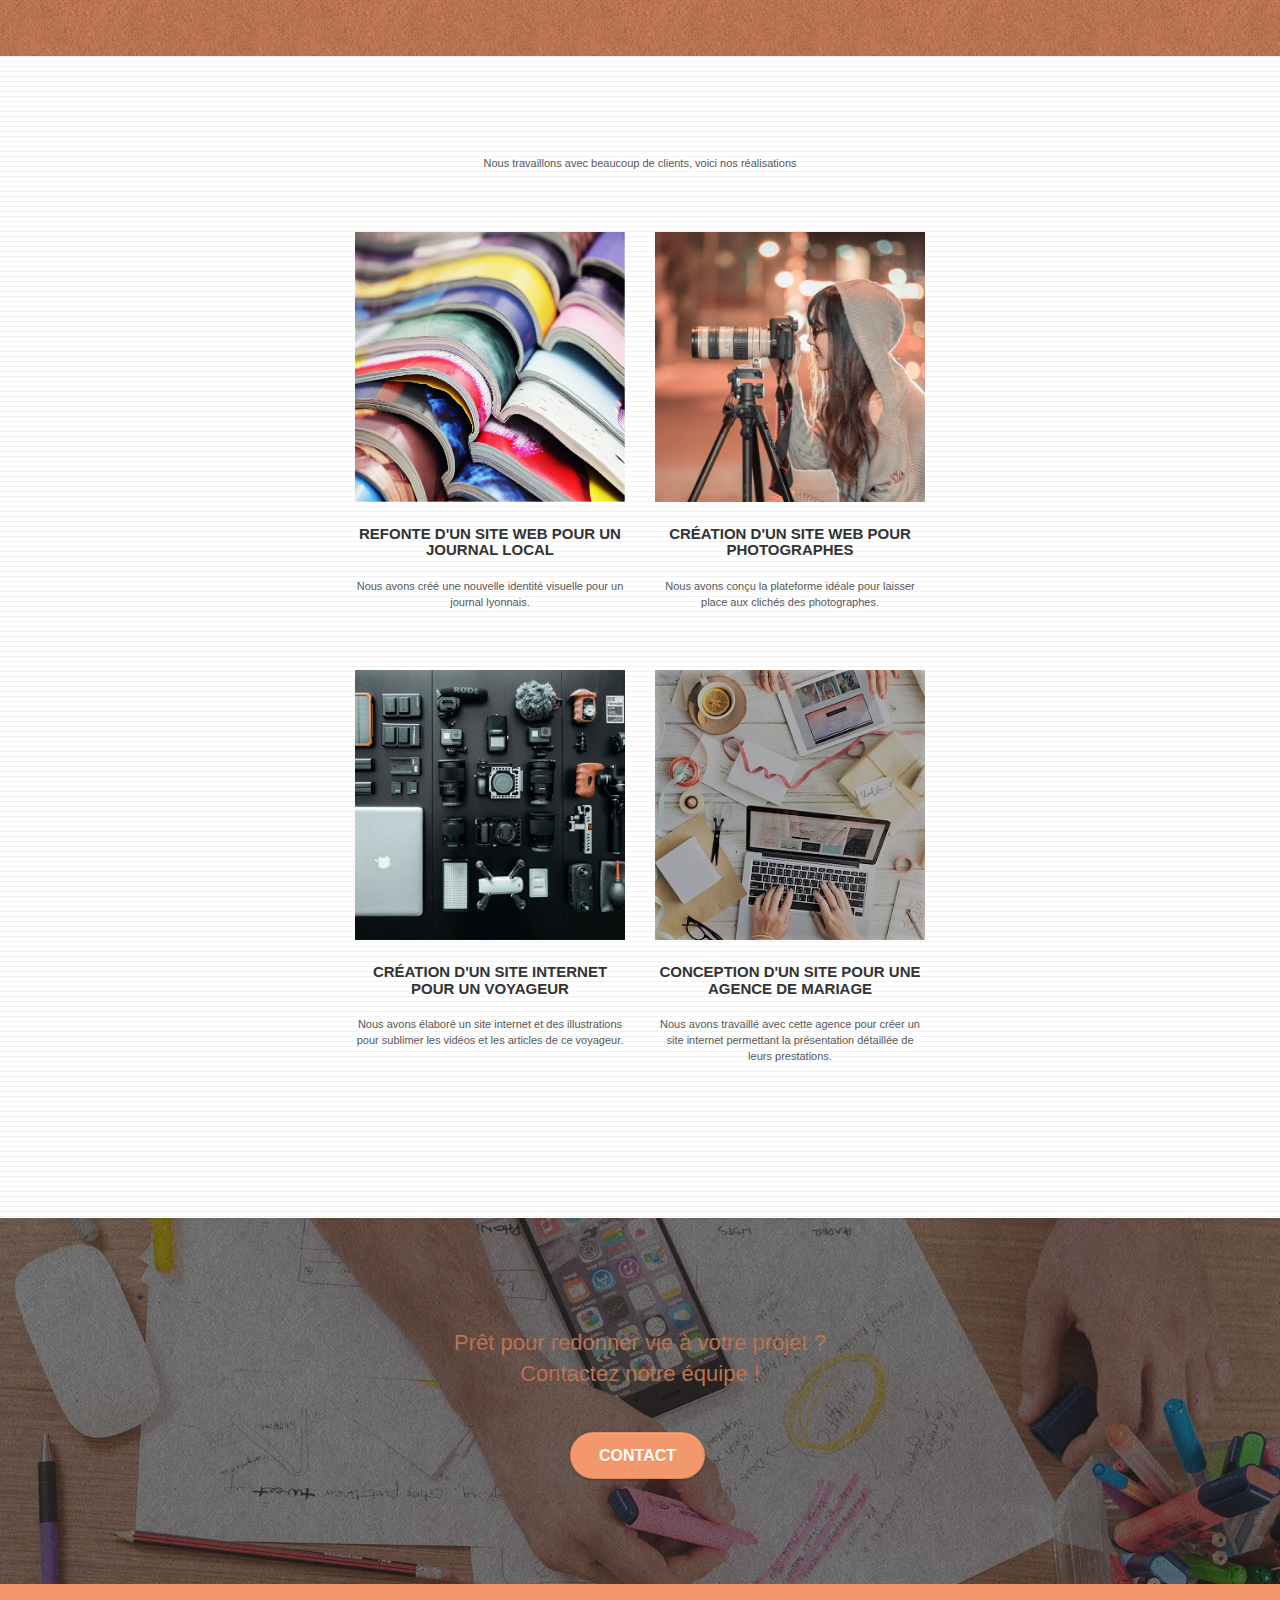
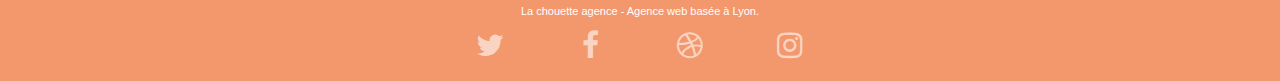
==== commit f0ca9a00: "Modification du body pour les performances et un meilleur référencement" ====
--- a/index.html
+++ b/index.html
@@ -71,7 +71,7 @@
             <div class="container bloc-md">
                <div class="row">
                   <div class="col-sm-12 text-center">
-                     <p>La chouette agence est une agence de web design qui aide les entreprises devenir attractives et visibles sur Internet.</p>
+                     <h2>La chouette agence est une agence de web design qui aide les entreprises devenir attractives et visibles sur Internet.</h2>
                   </div>
                </div>
                <div class="row voffset-lg med-width-whitespace">
@@ -111,7 +111,7 @@
                </div>
                <div class="row voffset-lg voffset">
                   <div class="col-xs-12 col-md-8 col-md-offset-2 text-center">
-                     <p>"La chouette agence est une excellente agence web ! Les web designers ont réussi à capturer l'essence de notreentreprise et à l'intégrer à notre site. Cela nous a aidé à doubler nos ventes en ligne à Lyon."</p>
+                     <h4>" La chouette agence est une excellente agence web ! Les web designers ont réussi à capturer l'essence de notreentreprise et à l'intégrer à notre site. Cela nous a aidé à doubler nos ventes en ligne à Lyon. "</h4>
                   </div>
                </div>
             </div>
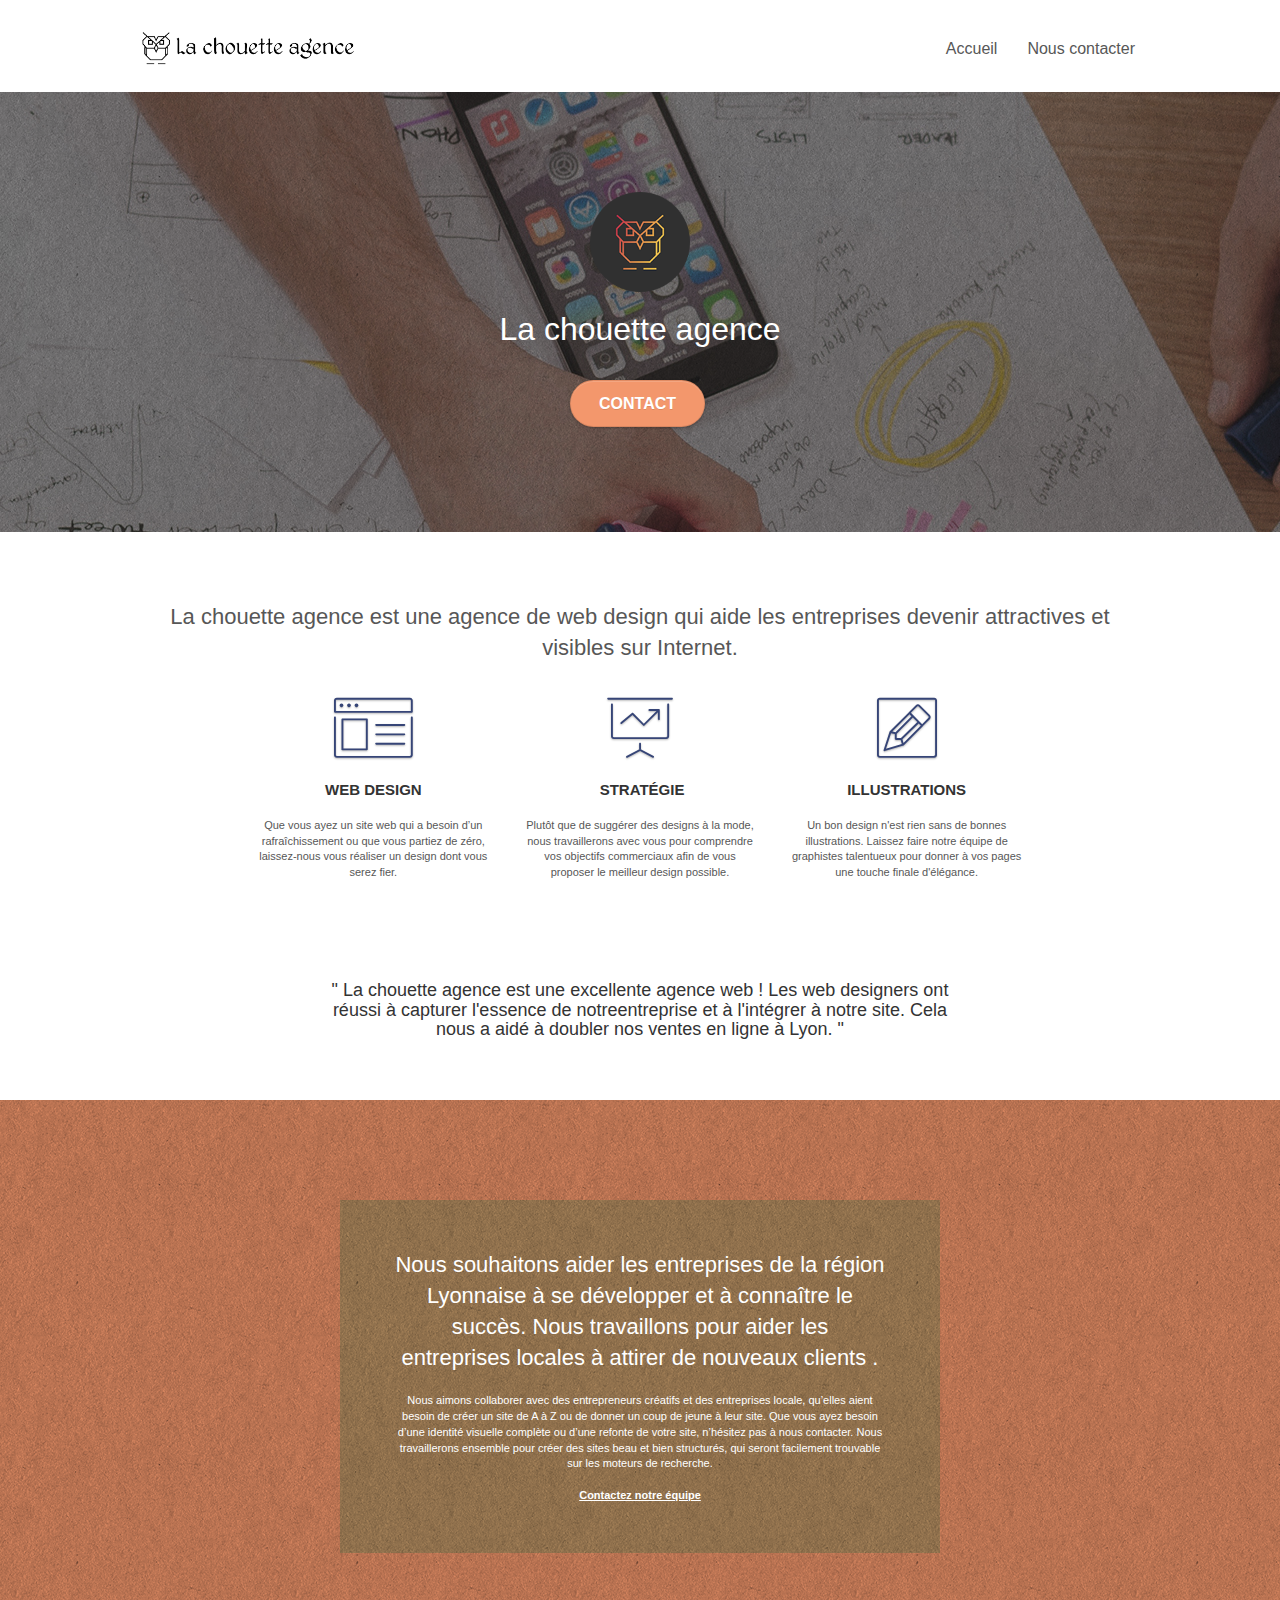
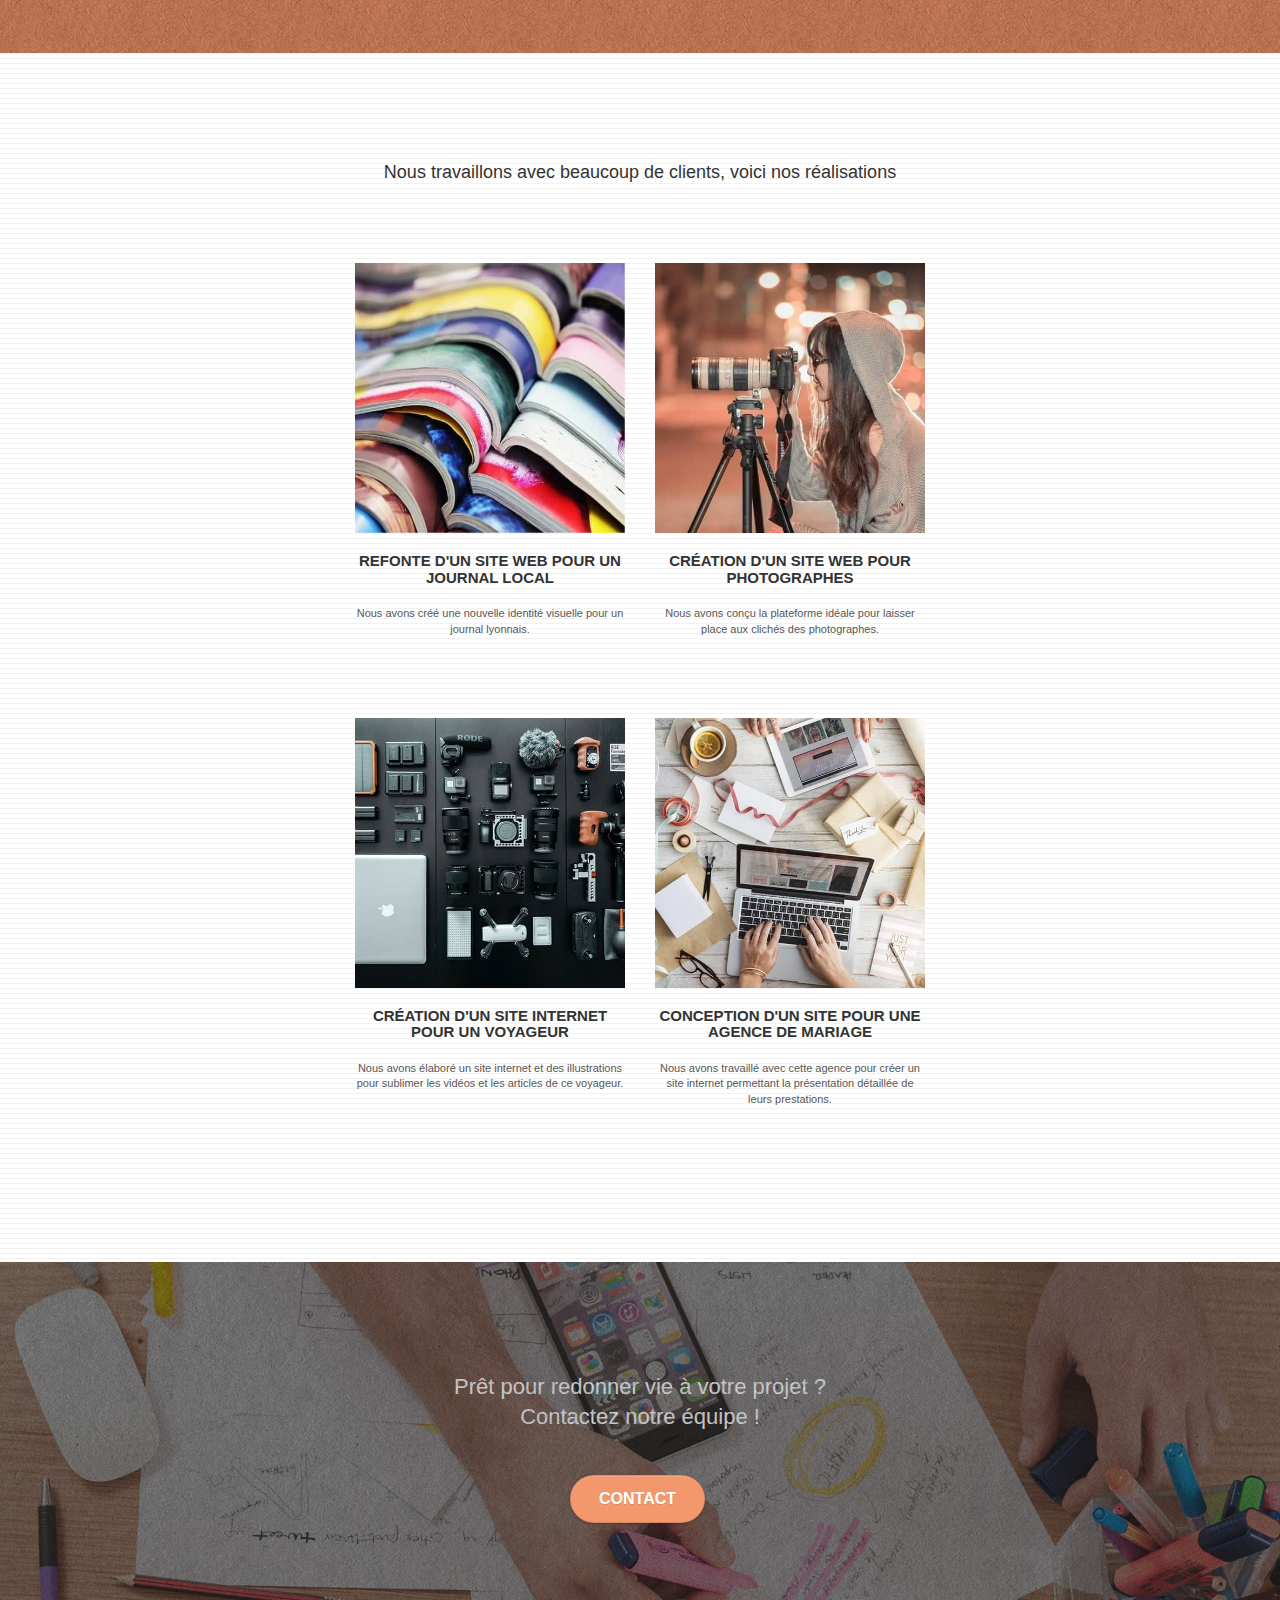
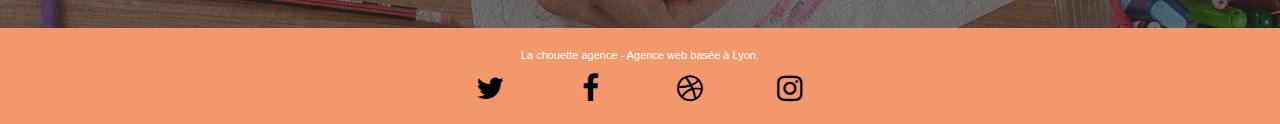
==== commit 54bec110: "Redimension des images ajustements pour le responsive clareté des textes et amélioration du code css" ====
--- a/index.html
+++ b/index.html
@@ -27,11 +27,12 @@
                <div class="container bloc-sm">
                   <nav class="navbar row">
                      <div class="navbar-header">
-                        <div class="keywords" style="color:#cccccc;font-size:1px;">Agence web à paris, stratégie web, web design, illustrations, design de site web, site web, web, internet, site internet, site</div>
                         <a class="navbar-brand" href="index.html"><img src="img/la-chouette-agence.png" alt="paris web design logo agence web meilleure agence" height="40" /></a>
-                        <div class="keywords" style="color:#cccccc;font-size:1px;">Agence web à paris, stratégie web, web design, illustrations, design de site web, site web, web, internet, site internet, site</div>
                         <button id="nav-toggle" type="button" class="ui-navbar-toggle navbar-toggle" data-toggle="collapse" data-target=".navbar-1">
-                        <span class="sr-only">Toggle navigation</span><span class="icon-bar"></span><span class="icon-bar"></span><span class="icon-bar"></span>
+                        <span class="sr-only">Toggle navigation</span>
+                        <span class="icon-bar"></span>
+                        <span class="icon-bar"></span>
+                        <span class="icon-bar"></span>
                         </button>
                      </div>
                      <div class="collapse navbar-collapse navbar-1 special-dropdown-nav">
@@ -56,7 +57,7 @@
                   <div class="col-sm-12">
                      <img src="img/logo.png" class="center-block image-resize-mode" width="100" alt="Logo de la chouette agence"/>
                      <h1 class="text-center hero-bloc-text tc-white ">
-                        La chouette agence.
+                        La chouette agence
                      </h1>
                      <div class="text-center">
                         <a href="page2.html" class="btn btn-lg btn-clean btn-rd cta-hero btn-atomic-tangerine" id="cta-hero">Contact</a>
@@ -138,7 +139,7 @@
             <div class="container bloc-lg">
                <div class="row">
                   <div class="col-sm-12 text-center">
-                     <p>Nous travaillons avec beaucoup de clients, voici nos réalisations</p>
+                     <h4>Nous travaillons avec beaucoup de clients, voici nos réalisations</h4>
                   </div>
                </div>
                <div class="row tight-width-whitespace portfolio-row">
@@ -163,7 +164,7 @@
                </div>
                <div class="row tight-width-whitespace portfolio-row">
                   <div class="col-sm-6">
-                     <a href="#" data-lightbox="img/3.bmp" data-gallery-id="gallery-1" data-caption="Création d'un site internet pour un voyageur" data-frame="snapshot-lb"><img src="img/3.bmp" class="img-responsive portfolio-thumb" alt="paris web design logo agence web meilleure agence, Création d'un site web pour voyageur"/></a>
+                     <a href="#" data-lightbox="img/3.jpg" data-gallery-id="gallery-1" data-caption="Création d'un site internet pour un voyageur" data-frame="snapshot-lb"><img src="img/3.jpg" class="img-responsive portfolio-thumb" alt="paris web design logo agence web meilleure agence, Création d'un site web pour voyageur"/></a>
                      <h3 class="mg-md text-center">
                         Création d'un site internet pour un voyageur
                      </h3>
@@ -172,7 +173,7 @@
                      </p>
                   </div>
                   <div class="col-sm-6">
-                     <a href="#" data-lightbox="img/4.bmp" data-gallery-id="gallery-1" data-caption="Conception d'un site pour une agence de mariage" data-frame="snapshot-lb"><img src="img/4.bmp" class="img-responsive portfolio-thumb" alt="paris web design logo agence web meilleure agence, Création d'un site web pour agence de mariage" /></a>
+                     <a href="#" data-lightbox="img/4.jpg" data-gallery-id="gallery-1" data-caption="Conception d'un site pour une agence de mariage" data-frame="snapshot-lb"><img src="img/4.jpg" class="img-responsive portfolio-thumb" alt="paris web design logo agence web meilleure agence, Création d'un site web pour agence de mariage" /></a>
                      <h3 class="mg-md text-center">
                         Conception d'un site pour une agence de mariage
                      </h3>
@@ -189,7 +190,7 @@
             <div class="container bloc-lg">
                <div class="row">
                   <h2 class="mg-md text-center tc-white">
-                     Prêt pour redonner vie à votre projet ?<br>Contactez notre équipe !
+                     Prêt pour redonner vie à votre projet ?<br>Contactez notre équipe !</br>
                   </h2>
                   <div class="col-sm-12 text-center">
                      <a href="page2.html" class="btn btn-atomic-tangerine btn-clean btn-rd btn-lg cta-hero">Contact</a>
--- a/style.css
+++ b/style.css
@@ -133,7 +133,7 @@
 .d-bloc h5 a,
 .d-bloc h6 a,
 .d-bloc p a {
-    color: rgba(255, 255, 255, .6);
+    color: black;
 }
 
 .d-bloc .a-btn:hover,
@@ -740,7 +740,7 @@
 }
 
 .portfolio-thumb {
-    margin-bottom: 24px;
+    margin: 20px auto;
 }
 
 .portfolio-row {
@@ -775,7 +775,7 @@
 }
 
 .tc-white {
-    color: #F3976C!important;
+    color: white !important;
 }
 
 .btn-atomic-tangerine {
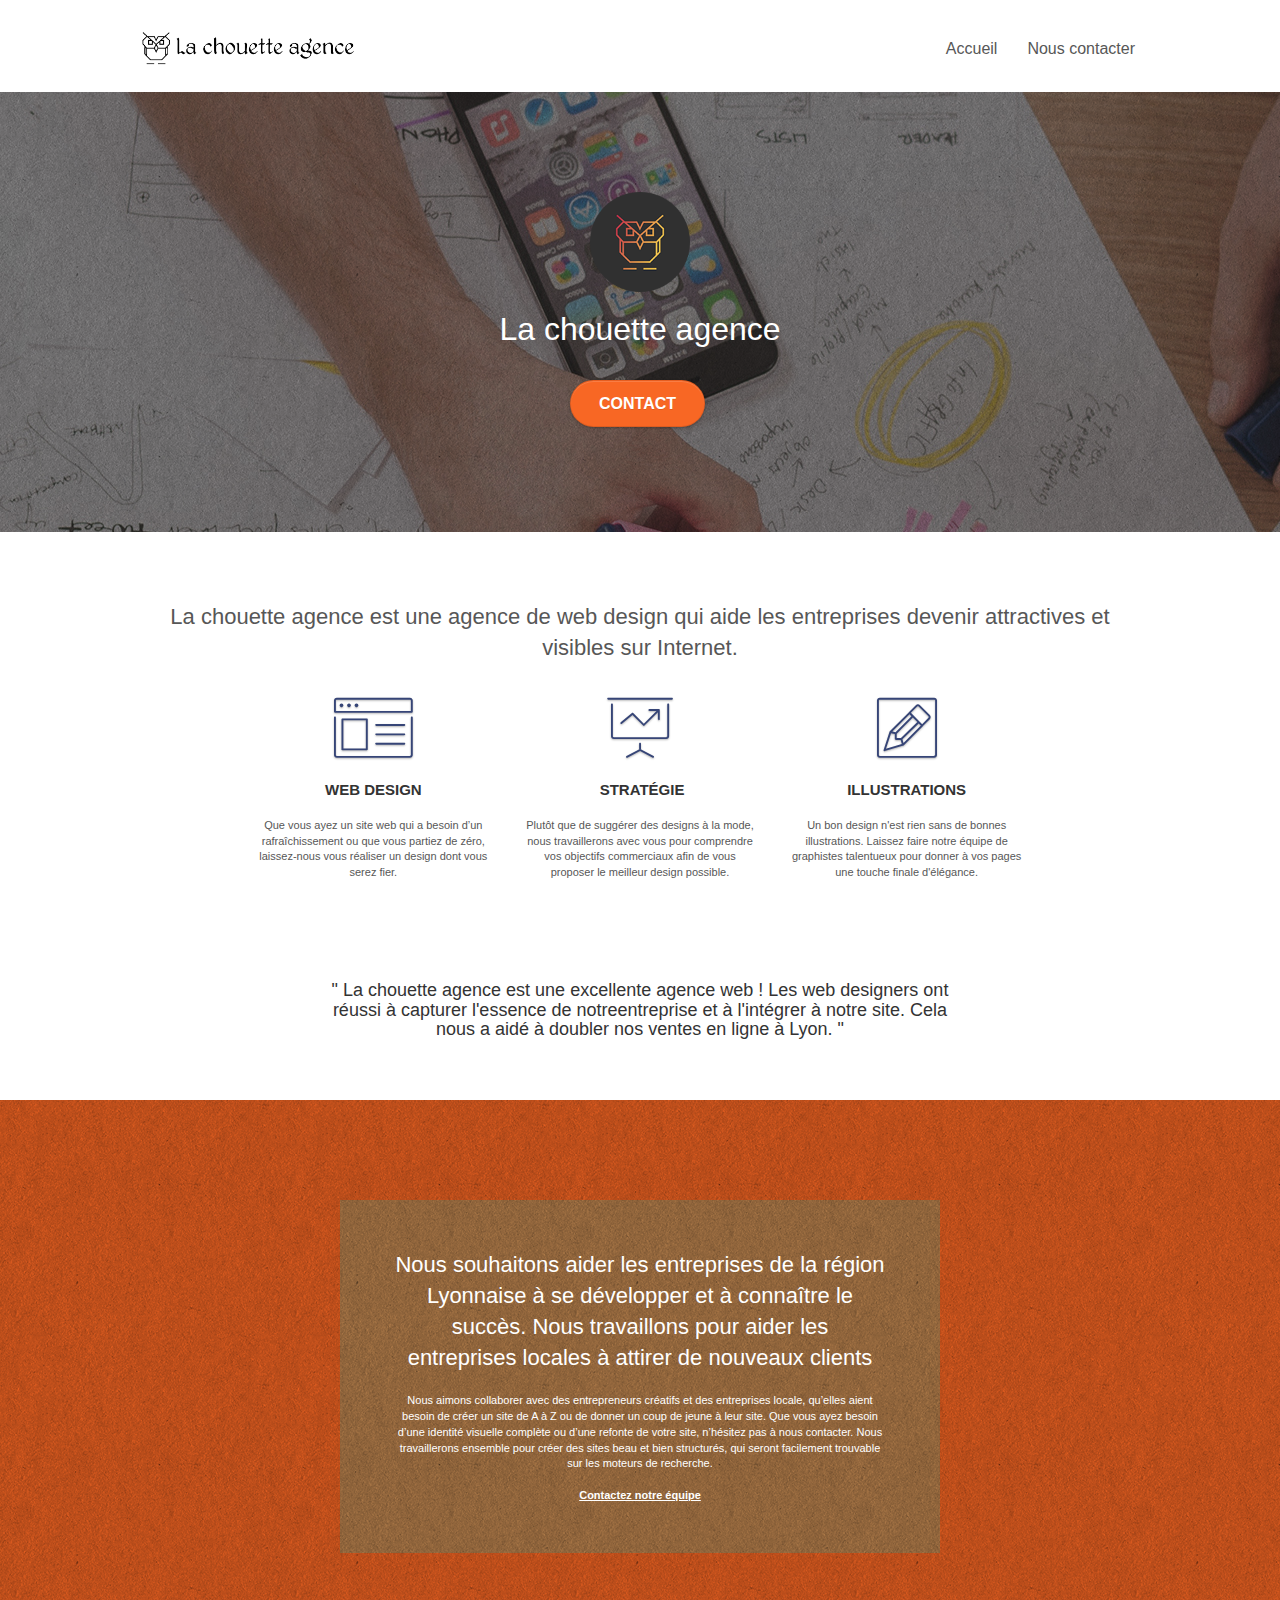
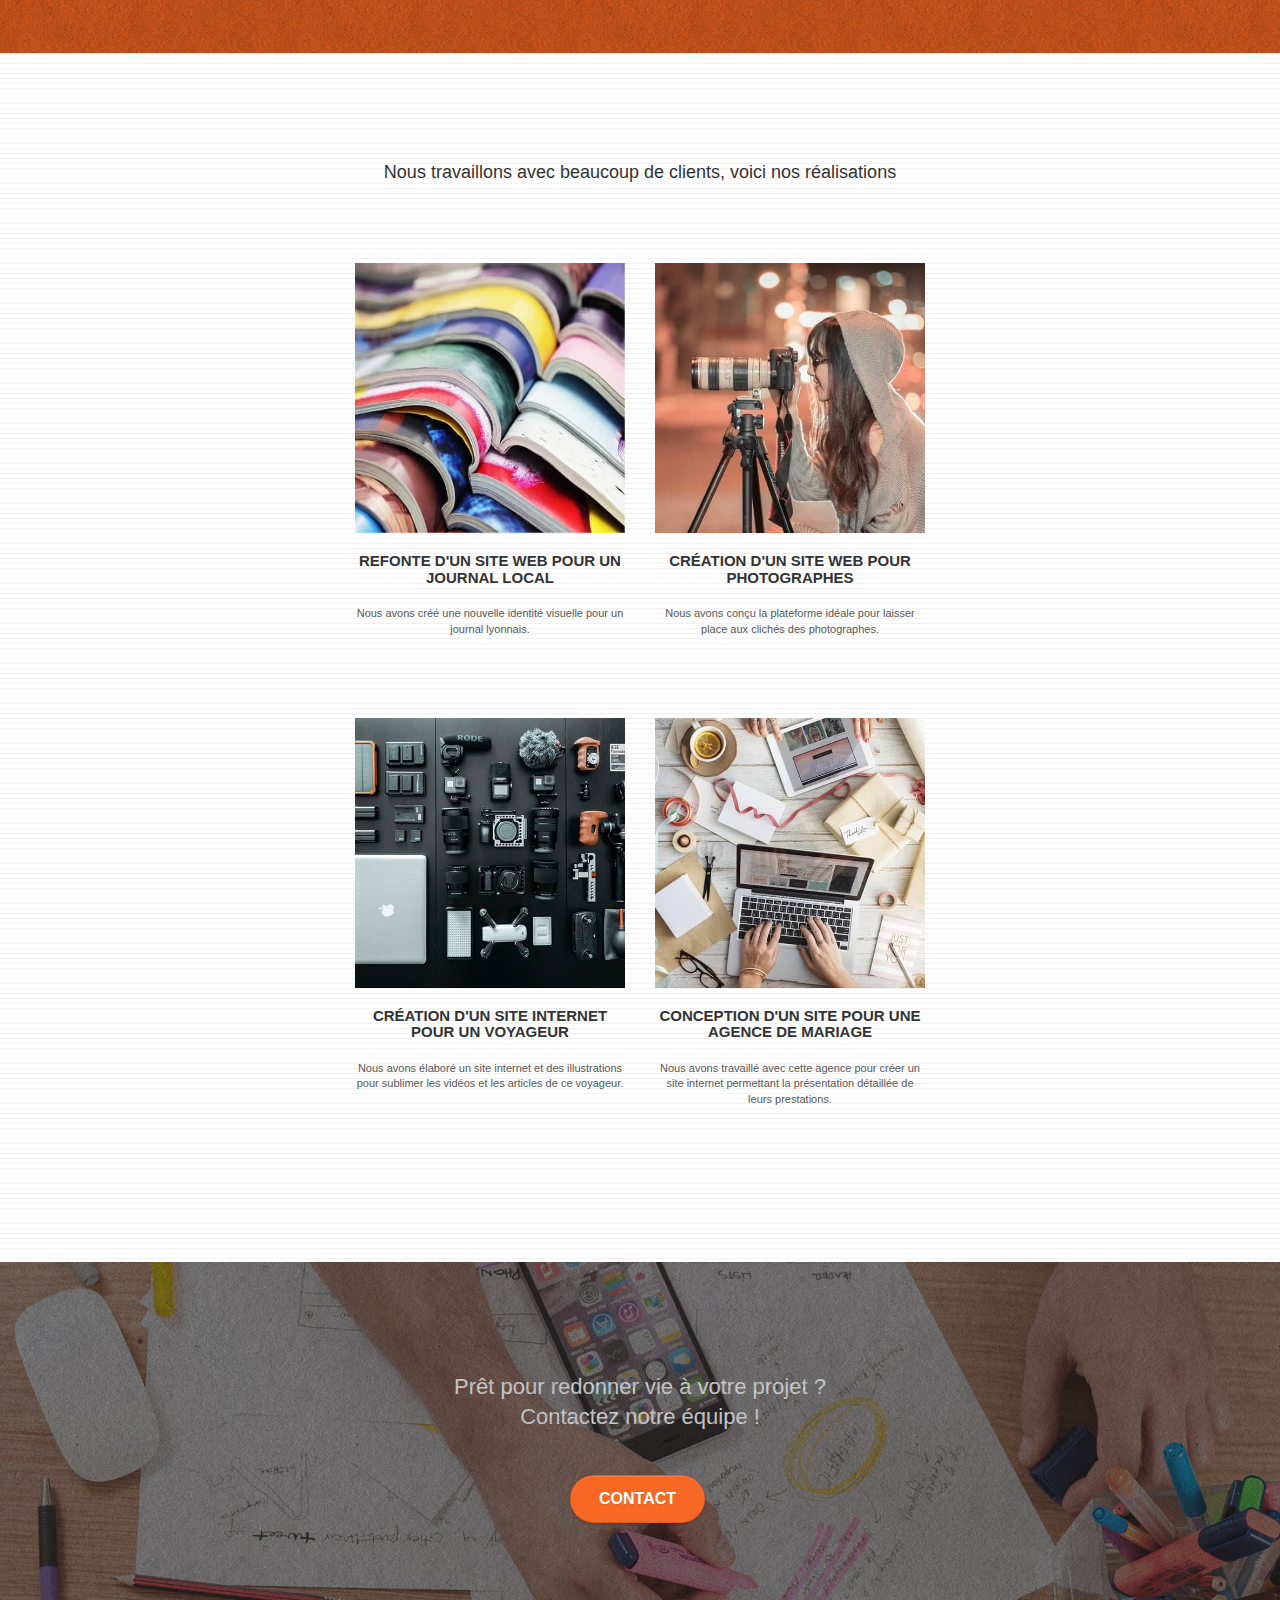
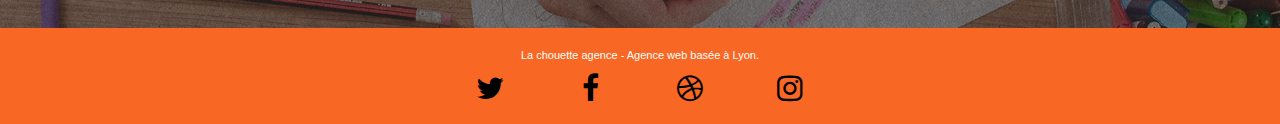
==== commit 162e3504: "Ajout des details du responsive et de certains problemes site normalement terminé" ====
--- a/index.html
+++ b/index.html
@@ -124,7 +124,7 @@
                <div class="row tight-width-whitespace black-background">
                   <div class="col-sm-12">
                      <h2 class="mg-md text-center tc-white">
-                        Nous souhaitons aider les entreprises de la région Lyonnaise à se développer et à connaître le succès. Nous travaillons pour aider les entreprises locales à attirer de nouveaux clients .<br>
+                        Nous souhaitons aider les entreprises de la région Lyonnaise à se développer et à connaître le succès. Nous travaillons pour aider les entreprises locales à attirer de nouveaux clients<br>
                      </h2>
                      <p class="text-center white">
                         Nous aimons collaborer avec des entrepreneurs créatifs et des entreprises locale, qu’elles aient besoin de créer un site de A à Z ou de donner un coup de jeune à leur site. Que vous ayez besoin d’une identité visuelle complète ou d’une refonte de votre site, n’hésitez pas à nous contacter. Nous travaillerons ensemble pour créer des sites beau et bien structurés, qui seront facilement trouvable sur les moteurs de recherche. <br><br><a class="ltc-white bold-link" href="page2.html">Contactez notre équipe</a><br>
--- a/style.css
+++ b/style.css
@@ -1,59 +1,59 @@
 body {
-    margin: 0;
-    padding: 0;
-    background: #FFF;
-    overflow-x: hidden;
-    -webkit-font-smoothing: antialiased;
-    -moz-osx-font-smoothing: grayscale;
+	margin: 0;
+	padding: 0;
+	background: #FFF;
+	overflow-x: hidden;
+	-webkit-font-smoothing: antialiased;
+	-moz-osx-font-smoothing: grayscale
 }
 
 a,
 button {
-    transition: all .3s ease-in-out;
-    outline: none!important;
+	transition: all .3s ease-in-out;
+	outline: none!important
 }
 
 a:hover {
-    text-decoration: none;
-    cursor: pointer;
+	text-decoration: none;
+	cursor: pointer
 }
 
 #page-loading-blocs-notifaction {
-    position: fixed;
-    top: 0;
-    bottom: 0;
-    width: 100%;
-    z-index: 100000;
-    background: #FFFFFF url("img/pageload-spinner.gif") no-repeat center center;
+	position: fixed;
+	top: 0;
+	bottom: 0;
+	width: 100%;
+	z-index: 100000;
+	background: #FFF url(img/pageload-spinner.gif) no-repeat center center
 }
 
 .bloc {
-    width: 100%;
-    clear: both;
-    background: 50% 50% no-repeat;
-    padding: 0 50px;
-    -webkit-background-size: cover;
-    -moz-background-size: cover;
-    -o-background-size: cover;
-    background-size: cover;
-    position: relative;
+	width: 100%;
+	clear: both;
+	background: 50% 50% no-repeat;
+	padding: 0 50px;
+	-webkit-background-size: cover;
+	-moz-background-size: cover;
+	-o-background-size: cover;
+	background-size: cover;
+	position: relative
 }
 
 .bloc .container {
-    padding-left: 0;
-    padding-right: 0;
+	padding-left: 0;
+	padding-right: 0
 }
 
 .bloc-lg {
-    padding: 100px 50px;
+	padding: 100px 50px
 }
 
 .bloc-md {
-    padding: 50px;
+	padding: 50px
 }
 
 .bloc-sm {
-    padding: 20px 50px;
+	padding: 20px 50px
 }
 
 .bg-center,
@@ -66,45 +66,45 @@
 .bg-tr-edge,
 .bg-br-edge,
 .bg-repeat {
-    -webkit-background-size: auto!important;
-    -moz-background-size: auto!important;
-    -o-background-size: auto!important;
-    background-size: auto!important;
+	-webkit-background-size: auto!important;
+	-moz-background-size: auto!important;
+	-o-background-size: auto!important;
+	background-size: auto!important
 }
 
 .bg-repeat {
-    background: repeat;
+	background: repeat
 }
 
 .bg-t-edge {
-    background: top no-repeat;
+	background: top no-repeat
 }
 
 .bloc-bg-texture::before {
-    content: "";
-    background-size: 2px 2px;
-    position: absolute;
-    top: 0;
-    bottom: 0;
-    left: 0;
-    right: 0;
+	content: "";
+	background-size: 2px 2px;
+	position: absolute;
+	top: 0;
+	bottom: 0;
+	left: 0;
+	right: 0
 }
 
 .texture-paper::before {
-    background: url("img/texture-paper.png");
-    background-size: 280px 280px;
+	background: url(img/texture-paper.png);
+	background-size: 280px 280px
 }
 
 .b-parallax {
-    background-attachment: fixed;
+	background-attachment: fixed
 }
 
 .d-bloc {
-    color: rgba(255, 255, 255, .7);
+	color: rgba(255, 255, 255, .7)
 }
 
 .d-bloc button:hover {
-    color: rgba(255, 255, 255, .9);
+	color: rgba(255, 255, 255, .9)
 }
 
 .d-bloc .icon-round,
@@ -112,11 +112,11 @@
 .d-bloc .icon-rounded,
 .d-bloc .icon-semi-rounded-a,
 .d-bloc .icon-semi-rounded-b {
-    border-color: rgba(255, 255, 255, .9);
+	border-color: rgba(255, 255, 255, .9)
 }
 
 .d-bloc .divider-h span {
-    border-color: rgba(255, 255, 255, .2);
+	border-color: rgba(255, 255, 255, .2)
 }
 
 .d-bloc .a-btn,
@@ -133,7 +133,7 @@
 .d-bloc h5 a,
 .d-bloc h6 a,
 .d-bloc p a {
-    color: black;
+	color: #000
 }
 
 .d-bloc .a-btn:hover,
@@ -150,57 +150,57 @@
 .d-bloc h5 a:hover,
 .d-bloc h6 a:hover,
 .d-bloc p a:hover {
-    color: rgba(255, 255, 255, 1);
+	color: rgba(255, 255, 255, 1)
 }
 
 .d-bloc .navbar-toggle .icon-bar {
-    background: rgba(255, 255, 255, 1);
+	background: rgba(255, 255, 255, 1)
 }
 
 .d-bloc .btn-wire,
 .d-bloc .btn-wire:hover {
-    color: rgba(255, 255, 255, 1);
-    border-color: rgba(255, 255, 255, 1);
+	color: rgba(255, 255, 255, 1);
+	border-color: rgba(255, 255, 255, 1)
 }
 
 .d-bloc .panel {
-    color: rgba(0, 0, 0, .5);
+	color: rgba(0, 0, 0, .5)
 }
 
 .d-bloc .panel button:hover {
-    color: rgba(0, 0, 0, .7);
+	color: rgba(0, 0, 0, .7)
 }
 
 .d-bloc .panel icon {
-    border-color: rgba(0, 0, 0, .7);
+	border-color: rgba(0, 0, 0, .7)
 }
 
 .d-bloc .panel .divider-h span {
-    border-color: rgba(0, 0, 0, .1);
+	border-color: rgba(0, 0, 0, .1)
 }
 
 .d-bloc .panel .a-btn {
-    color: rgba(0, 0, 0, .6);
+	color: rgba(0, 0, 0, .6)
 }
 
 .d-bloc .panel .a-btn:hover {
-    color: rgba(0, 0, 0, 1);
+	color: rgba(0, 0, 0, 1)
 }
 
 .d-bloc .panel .btn-wire,
 .d-bloc .panel .btn-wire:hover {
-    color: rgba(0, 0, 0, .7);
-    border-color: rgba(0, 0, 0, .3);
+	color: rgba(0, 0, 0, .7);
+	border-color: rgba(0, 0, 0, .3)
 }
 
 .d-bloc .panel,
 .l-bloc {
-    color: rgba(0, 0, 0, .5);
+	color: rgba(0, 0, 0, .5)
 }
 
 .d-bloc .panel button:hover,
 .l-bloc button:hover {
-    color: rgba(0, 0, 0, .7);
+	color: rgba(0, 0, 0, .7)
 }
 
 .l-bloc .icon-round,
@@ -208,12 +208,12 @@
 .l-bloc .icon-rounded,
 .l-bloc .icon-semi-rounded-a,
 .l-bloc .icon-semi-rounded-b {
-    border-color: rgba(0, 0, 0, .7);
+	border-color: rgba(0, 0, 0, .7)
 }
 
 .d-bloc .panel .divider-h span,
 .l-bloc .divider-h span {
-    border-color: rgba(0, 0, 0, .1);
+	border-color: rgba(0, 0, 0, .1)
 }
 
 .d-bloc .panel .a-btn,
@@ -231,7 +231,7 @@
 .l-bloc h5 a,
 .l-bloc h6 a,
 .l-bloc p a {
-    color: rgba(0, 0, 0, .6);
+	color: rgba(0, 0, 0, .6)
 }
 
 .d-bloc .panel .a-btn:hover,
@@ -249,394 +249,398 @@
 .l-bloc h5 a:hover,
 .l-bloc h6 a:hover,
 .l-bloc p a:hover {
-    color: rgba(0, 0, 0, 1);
+	color: rgba(0, 0, 0, 1)
 }
 
 .l-bloc .navbar-toggle .icon-bar {
-    color: rgba(0, 0, 0, .6);
+	color: rgba(0, 0, 0, .6)
 }
 
 .d-bloc .panel .btn-wire,
 .d-bloc .panel .btn-wire:hover,
 .l-bloc .btn-wire,
 .l-bloc .btn-wire:hover {
-    color: rgba(0, 0, 0, .7);
-    border-color: rgba(0, 0, 0, .3);
+	color: rgba(0, 0, 0, .7);
+	border-color: rgba(0, 0, 0, .3)
 }
 
 .voffset {
-    margin-top: 30px;
+	margin-top: 30px
 }
 
 .voffset-lg {
-    margin-top: 80px;
+	margin-top: 80px
 }
 
 .row-no-gutters {
-    margin-right: 0;
-    margin-left: 0;
-}
-
-.row.row-no-gutters > [class^="col-"],
-.row.row-no-gutters > [class*=" col-"] {
-    padding-right: 0;
-    padding-left: 0;
+	margin-right: 0;
+	margin-left: 0
+}
+
+.row.row-no-gutters>[class^="col-"],
+.row.row-no-gutters>[class*=" col-"] {
+	padding-right: 0;
+	padding-left: 0
 }
 
 #bloc-1-hero h1 {
-    font-size: 32px;
+	font-size: 32px
 }
 
 .navbar {
-    margin-bottom: 0;
-    z-index: 1;
+	margin-bottom: 0;
+	z-index: 1
 }
 
 .navbar-brand {
-    height: auto;
-    padding: 3px 15px;
-    font-size: 25px;
-    font-weight: normal;
-    font-weight: 600;
-    line-height: 44px;
+	height: auto;
+	padding: 3px 15px;
+	font-size: 25px;
+	font-weight: 400;
+	font-weight: 600;
+	line-height: 44px
 }
 
 .navbar-brand img {
-    max-height: 200px;
-    margin: 0 5px 0 0;
-    display: inline;
+	max-height: 200px;
+	margin: 0 5px 0 0;
+	display: inline
 }
 
 .navbar-brand img[src$=svg] {
-    min-width: 100px;
+	min-width: 100px
 }
 
 .nav-center .navbar-brand img {
-    margin: 0;
+	margin: 0
 }
 
 .navbar .nav {
-    padding-top: 2px;
-    margin-right: -16px;
-    float: right;
-    z-index: 1;
-}
-
-.nav > li {
-    float: left;
-    margin-top: 4px;
-    font-size: 16px;
-}
-
-.navbar-nav .open .dropdown-menu > li > a {
-    text-align: inherit;
-}
-
-.nav > li a:hover,
-.nav > li a:focus {
-    background: transparent;
+	padding-top: 2px;
+	margin-right: -16px;
+	float: right;
+	z-index: 1
+}
+
+.nav>li {
+	float: left;
+	margin-top: 4px;
+	font-size: 16px;
+	list-style-type: none;
+}
+
+.navbar-nav .open .dropdown-menu>li>a {
+	text-align: inherit
+}
+
+.nav>li a:hover,
+.nav>li a:focus {
+	background: transparent
 }
 
 .navbar-toggle {
-    margin: 10px 10px 0 0;
-    border: 0px;
+	margin: 10px 10px 0 0;
+	border: 0
 }
 
 .navbar-toggle:hover {
-    background: transparent!important;
+	background: transparent!important
 }
 
 .navbar-toggle .icon-bar {
-    background-color: rgba(0, 0, 0, .5);
-    width: 26px;
+	background-color: rgba(0, 0, 0, .5);
+	width: 26px
 }
 
 .nav-invert .navbar .nav {
-    float: left;
+	float: left
 }
 
 .nav-invert .navbar-header,
 .nav-invert .navbar-brand {
-    float: right;
-    position: relative;
-    z-index: 2;
-}
-
-@media (min-width: 768px) {
-    .site-navigation {
-        position: absolute;
-        top: 50%;
-        right: 20px;
-        transform: translate(0, -50%);
-        -webkit-transform: translateY(-50%);
-    }
-    .nav > li .dropdown-menu a,
-    .nav > li .dropdown-menu a:hover {
-        color: #484848;
-    }
-    .nav-invert .site-navigation {
-        left: 0;
-        right: 0;
-    }
-    .nav-center {
-        text-align: center;
-    }
-    .nav-center .navbar-header {
-        width: 100%;
-    }
-    .nav-center .navbar-header,
-    .nav-center .navbar-brand,
-    .nav-center .nav > li {
-        float: none;
-        display: inline-block;
-    }
-    .nav-center .site-navigation {
-        position: relative;
-        width: 100%;
-        right: 0;
-        margin-right: 0px;
-        margin-top: 20px;
-    }
-    .nav-center.mini-nav .navbar-toggle {
-        float: none;
-        margin: 10px auto 0;
-    }
-}
-
-.nav > li > .dropdown a {
-    background: none!important;
-    display: block;
-    padding: 14px 15px;
+	float: right;
+	position: relative;
+	z-index: 2
+}
+
+@media (min-width:768px) {
+	.site-navigation {
+		position: absolute;
+		top: 50%;
+		right: 20px;
+		transform: translate(0, -50%);
+		-webkit-transform: translateY(-50%)
+	}
+	.nav>li .dropdown-menu a,
+	.nav>li .dropdown-menu a:hover {
+		color: #484848
+	}
+	.nav-invert .site-navigation {
+		left: 0;
+		right: 0
+	}
+	.nav-center {
+		text-align: center
+	}
+	.nav-center .navbar-header {
+		width: 100%
+	}
+	.nav-center .navbar-header,
+	.nav-center .navbar-brand,
+	.nav-center .nav>li {
+		float: none;
+		display: inline-block
+	}
+	.nav-center .site-navigation {
+		position: relative;
+		width: 100%;
+		right: 0;
+		margin-right: 0;
+		margin-top: 20px
+	}
+	.nav-center.mini-nav .navbar-toggle {
+		float: none;
+		margin: 10px auto 0
+	}
+}
+
+.nav>li>.dropdown a {
+	background: none!important;
+	display: block;
+	padding: 14px 15px
 }
 
 nav .caret {
-    margin: 0 5px;
+	margin: 0 5px
 }
 
 .dropdown-menu .dropdown-menu {
-    top: -8px;
-    left: 100%;
+	top: -8px;
+	left: 100%
 }
 
 .dropdown-menu .dropmenu-flow-right {
-    top: 100%;
-    left: 0;
-    margin-left: -1px;
-    border-top-left-radius: 0;
-    border-top-right-radius: 0;
+	top: 100%;
+	left: 0;
+	margin-left: -1px;
+	border-top-left-radius: 0;
+	border-top-right-radius: 0
 }
 
 .dropdown-menu .dropdown span {
-    border: 4px solid black;
-    border-top-color: transparent;
-    border-right-color: transparent;
-    border-bottom-color: transparent;
-    margin: 6px -5px 0 0!important;
-    float: right;
+	border: 4px solid #000;
+	border-top-color: transparent;
+	border-right-color: transparent;
+	border-bottom-color: transparent;
+	margin: 6px -5px 0 0!important;
+	float: right
 }
 
 .mg-md {
-    margin-top: 10px;
-    margin-bottom: 20px;
+	margin-top: 10px;
+	margin-bottom: 20px
 }
 
 .mg-lg {
-    margin-top: 10px;
-    margin-bottom: 40px;
+	margin-top: 10px;
+	margin-bottom: 40px
 }
 
 .btn {
-    margin: 0 5px 5px 0;
+	margin: 0 5px 5px 0
 }
 
 .btn.pull-right {
-    margin: 0 0 5px 5px;
+	margin: 0 0 5px 5px
 }
 
 .btn-d,
 .btn-d:hover,
 .btn-d:focus {
-    color: #FFF;
-    background: rgba(0, 0, 0, .3);
+	color: #FFF;
+	background: rgba(0, 0, 0, .3)
 }
 
 button {
-    outline: none!important;
+	outline: none!important
 }
 
 .btn-rd {
-    border-radius: 40px;
+	border-radius: 40px
 }
 
 .btn-clean {
-    border: 1px solid rgba(0, 0, 0, .08);
-    border-bottom-color: rgba(0, 0, 0, .1);
-    text-shadow: 0 1px 0 rgba(0, 0, 1, .1);
-    box-shadow: 0 1px 3px rgba(0, 0, 1, .25), inset 0 1px 0 0 rgba(255, 255, 255, .15);
+	border: 1px solid rgba(0, 0, 0, .08);
+	border-bottom-color: rgba(0, 0, 0, .1);
+	text-shadow: 0 1px 0 rgba(0, 0, 1, .1);
+	box-shadow: 0 1px 3px rgba(0, 0, 1, .25), inset 0 1px 0 0 rgba(255, 255, 255, .15)
 }
 
 .icon-md {
-    font-size: 30px!important;
+	font-size: 30px!important
 }
 
 .icon-lg {
-    font-size: 60px!important;
+	font-size: 60px!important
 }
 
 .sm-shadow {
-    text-shadow: 0 1px 2px rgba(0, 0, 0, .3);
+	text-shadow: 0 1px 2px rgba(0, 0, 0, .3)
 }
 
 .panel-sq,
 .panel-sq .panel-heading,
 .panel-sq .panel-footer {
-    border-radius: 0;
+	border-radius: 0
 }
 
 .panel-rd {
-    border-radius: 30px;
+	border-radius: 30px
 }
 
 .panel-rd .panel-heading {
-    border-radius: 29px 29px 0 0;
+	border-radius: 29px 29px 0 0
 }
 
 .panel-rd .panel-footer {
-    border-radius: 0 0 29px 29px;
+	border-radius: 0 0 29px 29px
 }
 
 .form-control {
-    border-color: rgba(0, 0, 0, .1);
-    box-shadow: none;
+	border-color: rgba(0, 0, 0, .1);
+	box-shadow: none;
+	border-radius: 5px;
+	margin-bottom: 10px;
+	display: block;
 }
 
 .scrollToTop {
-    width: 40px;
-    height: 40px;
-    position: fixed;
-    bottom: 20px;
-    right: 20px;
-    opacity: 0;
-    z-index: 500;
-    transition: all .3s ease-in-out;
+	width: 40px;
+	height: 40px;
+	position: fixed;
+	bottom: 20px;
+	right: 20px;
+	opacity: 0;
+	z-index: 500;
+	transition: all .3s ease-in-out
 }
 
 .scrollToTop span {
-    margin-top: 6px;
+	margin-top: 6px
 }
 
 .showScrollTop {
-    font-size: 14px;
-    opacity: 1;
+	font-size: 14px;
+	opacity: 1
 }
 
 a[data-lightbox] {
-    position: relative;
-    display: block;
-    text-align: center;
+	position: relative;
+	display: block;
+	text-align: center
 }
 
 a[data-lightbox]:hover::before {
-    content: "+";
-    font-family: "HelveticaNeue-Light", "Helvetica Neue Light", "Helvetica Neue", Helvetica, Arial;
-    font-size: 32px;
-    width: 50px;
-    height: 50px;
-    margin-left: -25px;
-    border-radius: 50%;
-    background: rgba(0, 0, 0, .6);
-    color: #FFF;
-    font-weight: 100;
-    z-index: 1;
-    position: absolute;
-    top: 50%;
-    transform: translateY(-50%);
-    -webkit-transform: translateY(-50%);
+	content: "+";
+	font-family: "HelveticaNeue-Light", "Helvetica Neue Light", "Helvetica Neue", Helvetica, Arial;
+	font-size: 32px;
+	width: 50px;
+	height: 50px;
+	margin-left: -25px;
+	border-radius: 50%;
+	background: rgba(0, 0, 0, .6);
+	color: #FFF;
+	font-weight: 100;
+	z-index: 1;
+	position: absolute;
+	top: 50%;
+	transform: translateY(-50%);
+	-webkit-transform: translateY(-50%)
 }
 
 a[data-lightbox]:hover img {
-    opacity: 0.6;
-    -webkit-animation-fill-mode: none;
-    animation-fill-mode: none;
+	opacity: .6;
+	-webkit-animation-fill-mode: none;
+	animation-fill-mode: none
 }
 
 #lightbox-modal {
-    display: flex;
-    align-items: center;
+	display: flex;
+	align-items: center
 }
 
 #lightbox-modal .modal-dialog {
-    width: 90%;
-    max-width: 900px;
-    margin: 0 auto 0;
+	width: 90%;
+	max-width: 900px;
+	margin: 0 auto 0
 }
 
 #lightbox-modal .modal-dialog img {
-    max-height: 90vh;
-    margin: 0 auto;
+	max-height: 90vh;
+	margin: 0 auto
 }
 
 .lightbox-caption {
-    padding: 20px;
-    color: #FFF;
-    background: rgba(0, 0, 0, .5);
-    position: absolute;
-    left: 15px;
-    right: 15px;
-    bottom: 5px;
+	padding: 20px;
+	color: #FFF;
+	background: rgba(0, 0, 0, .5);
+	position: absolute;
+	left: 15px;
+	right: 15px;
+	bottom: 5px
 }
 
 .close-lightbox {
-    color: #FFF;
-    font-size: 30px;
-    position: absolute;
-    top: 20px;
-    right: 20px;
-    z-index: 20;
-    background: rgba(0, 0, 0, .5);
-    border: none;
-    line-height: 30px;
-    padding: 0 9px 5px;
-    opacity: 0.3;
+	color: #FFF;
+	font-size: 30px;
+	position: absolute;
+	top: 20px;
+	right: 20px;
+	z-index: 20;
+	background: rgba(0, 0, 0, .5);
+	border: none;
+	line-height: 30px;
+	padding: 0 9px 5px;
+	opacity: .3
 }
 
 .close-lightbox:hover,
 .next-lightbox:hover,
 .prev-lightbox:hover {
-    opacity: 1.0;
-    color: #FFF;
+	opacity: 1;
+	color: #FFF
 }
 
 .next-lightbox,
 .prev-lightbox {
-    font-size: 20px;
-    color: rgba(255, 255, 255, .9);
-    background: rgba(0, 0, 0, .5);
-    transition: all .2s ease-in-out;
-    position: absolute;
-    top: 45%;
-    z-index: 1;
-    opacity: 0.4;
+	font-size: 20px;
+	color: rgba(255, 255, 255, .9);
+	background: rgba(0, 0, 0, .5);
+	transition: all .2s ease-in-out;
+	position: absolute;
+	top: 45%;
+	z-index: 1;
+	opacity: .4
 }
 
 .next-lightbox {
-    padding: 6px 8px 1px 13px;
-    right: 25px;
+	padding: 6px 8px 1px 13px;
+	right: 25px
 }
 
 .prev-lightbox {
-    padding: 6px 13px 1px 10px;
-    left: 25px;
+	padding: 6px 13px 1px 10px;
+	left: 25px
 }
 
 .snapshot-lb .modal-body {
-    padding-bottom: 45px;
+	padding-bottom: 45px
 }
 
 .snapshot-lb .lightbox-caption {
-    padding: 0;
-    color: rgba(0, 0, 0, .5);
-    background: none;
+	padding: 0;
+	color: rgba(0, 0, 0, .5);
+	background: none
 }
 
 h1,
@@ -649,394 +653,393 @@
 label,
 .btn,
 a {
-    font-family: "helvetica";
-    font-weight: 400;
-    color: #575757!important;
+	font-family: "helvetica";
+	font-weight: 400;
+	color: #575757!important
 }
 
 .container {
-    max-width: 1000px;
+	max-width: 1000px
 }
 
 .hero-bloc-text {
-    font-size: 38px;
+	font-size: 38px
 }
 
 .hero-bloc-text-sub {
-    font-size: 36px;
+	font-size: 36px
 }
 
 .statement-bloc-text {
-    line-height: 26px;
-    font-style: italic;
-    font-size: 20px;
-    text-align: center;
-    font-weight: lighter;
-    max-width: 520px;
-    margin: auto auto auto auto;
+	line-height: 26px;
+	font-style: italic;
+	font-size: 20px;
+	text-align: center;
+	font-weight: lighter;
+	max-width: 520px;
+	margin: auto auto auto auto
 }
 
 p {
-    font-size: 11px;
+	font-size: 11px
 }
 
 .tight-width-whitespace {
-    max-width: 600px;
-    margin: auto auto auto auto;
+	max-width: 600px;
+	margin: auto
 }
 
 .h1 {
-    font-size: 20px;
-    font-family: "Open Sans";
+	font-size: 20px;
+	font-family: "Open Sans"
 }
 
 .cta-hero {
-    margin-top: 22px;
-    color: #FFFFFF!important;
-    text-transform: uppercase;
-    padding: 12px 28px 12px 28px;
-    font-size: 16px;
-    font-weight: 700;
+	margin-top: 22px;
+	color: #FFFFFF!important;
+	text-transform: uppercase;
+	padding: 12px 28px 12px 28px;
+	font-size: 16px;
+	font-weight: 700
 }
 
 .social {
-    max-width: 400px;
-    margin: auto auto auto auto;
+	max-width: 400px;
+	margin: auto auto auto auto
 }
 
 h2 {
-    font-size: 22px;
-    line-height: 1.4em;
+	font-size: 22px;
+	line-height: 1.4em
 }
 
 h3 {
-    font-size: 15px;
-    text-transform: uppercase;
-    font-weight: 700;
-    color: #333333!important;
+	font-size: 15px;
+	text-transform: uppercase;
+	font-weight: 700;
+	color: #333333!important
 }
 
 .med-width-whitespace {
-    max-width: 800px;
-    margin: auto auto auto auto;
-    box-shadow: 0px 0px 0px #000000;
+	max-width: 800px;
+	margin: auto auto auto auto;
+	box-shadow: 0 0 0 #000
 }
 
 h1 {
-    color: #333333!important;
+	color: #333333!important
 }
 
 h4 {
-    color: #333333!important;
+	color: #333333!important
 }
 
 .icons {
-    margin-bottom: 14px;
-    margin-top: 24px;
+	margin-bottom: 14px;
+	margin-top: 24px
 }
 
 .white {
-    color: #FFFFFF!important;
+	color: #FFFFFF!important
 }
 
 .portfolio-thumb {
-    margin: 20px auto;
+	margin: 20px auto
 }
 
 .portfolio-row {
-    margin-bottom: 44px;
-    margin-top: 50px;
+	margin-bottom: 44px;
+	margin-top: 50px
 }
 
 .avatar {
-    box-shadow: 0px 4px 9px rgba(0, 0, 0, 0.3);
+	box-shadow: 0 4px 9px rgba(0, 0, 0, .3)
 }
 
 .black-background {
-    background-color: rgba(165, 147, 99, 0.7);
-    padding: 40px 40px 40px 40px;
+	background-color: rgba(165, 147, 99, .7);
+	padding: 40px 40px 40px 40px
 }
 
 .bold-link {
-    font-weight: 900;
-    text-decoration: underline!important;
+	font-weight: 900;
+	text-decoration: underline!important
 }
 
 .bgc-white {
-    background-color: #FFFFFF;
+	background-color: #FFF
 }
 
 .bgc-dark-slate-blue {
-    background-color: #364577;
+	background-color: #364577
 }
 
 .bgc-atomic-tangerine {
-    background-color: #F3976C;
+	background-color: #f86724
 }
 
 .tc-white {
-    color: white !important;
+	color: white!important
 }
 
 .btn-atomic-tangerine {
-    background: #F3976C;
-    color: #FFFFFF!important;
+	background: #f86724;
+	color: #FFFFFF!important
 }
 
 .btn-atomic-tangerine:hover {
-    background: #c27956!important;
-    color: #FFFFFF!important;
+	background: #c27956!important;
+	color: #FFFFFF!important
 }
 
 .ltc-white {
-    color: #FFFFFF!important;
+	color: #FFFFFF!important
 }
 
 .ltc-white:hover {
-    color: #cccccc!important;
+	color: #cccccc!important
 }
 
 .ltc-atomic-tangerine {
-    color: #F3976C!important;
+	color: #F3976C!important
 }
 
 .ltc-atomic-tangerine:hover {
-    color: #c27956!important;
+	color: #c27956!important
 }
 
 .icon-dark-slate-blue {
-    color: #364577!important;
-    border-color: #364577!important;
+	color: #364577!important;
+	border-color: #364577!important
 }
 
 .bg-dots-bg {
-    background-image: url("img/dots-bg.png");
+	background-image: url(img/dots-bg.png)
 }
 
 .bg-lines-h2-bg {
-    background-image: url("img/lines-h2-bg.png");
+	background-image: url(img/lines-h2-bg.png)
 }
 
 .bg-banniere {
-    background-image: url("img/la-chouette-agence-banniere.jpg");
+	background-image: url(img/la-chouette-agence-banniere.jpg)
 }
 
 .bg-presentation {
-    background-image: url("img/image-de-presentation.bmp");
-}
-
-@media (max-width: 1024px) {
-    .bloc {
-        padding-left: 20px;
-        padding-right: 20px;
-    }
-    .bloc.full-width-bloc,
-    .bloc-tile-2.full-width-bloc .container,
-    .bloc-tile-3.full-width-bloc .container,
-    .bloc-tile-4.full-width-bloc .container {
-        padding-left: 0;
-        padding-right: 0;
-    }
-}
-
-@media (max-width: 992px) and (min-width: 768px) {
-    .navbar .nav {
-        max-width: 80%
-    }
-    .nav-center.navbar .nav {
-        max-width: 100%
-    }
-}
-
-@media only screen and (min-device-width: 768px) and (max-device-width: 1024px) and (orientation: landscape) {
-    .b-parallax {
-        background-attachment: scroll;
-    }
-}
-
-@media only screen and (min-device-width: 1024px) and (max-device-width: 1366px) and (-webkit-min-device-pixel-ratio: 1.5) {
-    .b-parallax {
-        background-attachment: scroll;
-    }
-}
-
-@media (max-width: 991px) {
-    .container {
-        width: 100%;
-    }
-    .b-parallax {
-        background-attachment: scroll;
-    }
-    .page-container,
-    #hero-bloc {
-        overflow-x: hidden;
-        position: relative;
-    }
-    .bloc {
-        padding-left: constant(safe-area-inset-left);
-        padding-right: constant(safe-area-inset-right);
-    }
-    .bloc-group,
-    .bloc-group .bloc {
-        display: block;
-        width: 100%;
-    }
-    .bloc-fill-screen .fill-bloc-top-edge,
-    .bloc-fill-screen .fill-bloc-bottom-edge {
-        padding: 0 20px;
-        padding-left: constant(safe-area-inset-left);
-        padding-right: constant(safe-area-inset-right);
-    }
-}
-
-@media (max-width: 767px) {
-    .page-container {
-        overflow-x: hidden;
-        position: relative;
-    }
-    h1,
-    h2,
-    h3,
-    h4,
-    h5,
-    h6,
-    p,
-    #disqus_thread {
-        padding-left: 10px!important;
-        padding-right: 10px!important;
-    }
-    .b-parallax {
-        background-attachment: scroll;
-    }
-    .navbar .nav {
-        padding-top: 0;
-        border-top: 1px solid rgba(0, 0, 0, .2);
-        float: none!important;
-    }
-    .navbar.row {
-        margin-left: 0;
-        margin-right: 0;
-    }
-    .site-navigation {
-        position: inherit;
-        transform: none;
-        -webkit-transform: none;
-        -ms-transform: none;
-    }
-    .nav > li {
-        margin-top: 0;
-        border-bottom: 1px solid rgba(0, 0, 0, .1);
-        background: rgba(0, 0, 0, .05);
-        text-align: left;
-        padding-left: 15px;
-        width: 100%;
-    }
-    .nav > li:hover {
-        background: rgba(0, 0, 0, .08);
-    }
-    .dropdown .dropdown a .caret {
-        float: none;
-        margin: 5px 0 0 10px!important;
-        border: 4px solid black;
-        border-bottom-color: transparent;
-        border-right-color: transparent;
-        border-left-color: transparent;
-    }
-    #hero-bloc .navbar .nav {
-        background: rgba(0, 0, 0, .8);
-    }
-    #hero-bloc .navbar .nav a {
-        color: rgba(255, 255, 255, .6);
-    }
-    .hero {
-        padding: 50px 0;
-    }
-    .hero-nav {
-        left: -1px;
-        right: -1px;
-    }
-    .navbar-collapse {
-        padding: 0;
-        overflow-x: hidden;
-        -webkit-box-shadow: none;
-        box-shadow: none;
-    }
-    .navbar-brand img {
-        max-height: 40px;
-        width: auto;
-    }
-    .nav-invert .navbar-header {
-        float: none;
-        width: 100%;
-    }
-    .nav-invert .navbar-toggle {
-        float: left;
-        margin-left: 10px;
-    }
-    .bloc {
-        padding-left: 0;
-        padding-right: 0;
-    }
-    .bloc-xxl,
-    .bloc-xl,
-    .bloc-lg {
-        padding: 40px 0;
-    }
-    .bloc-sm,
-    .bloc-md {
-        padding-left: 0;
-        padding-right: 0;
-    }
-    .bloc-tile-2 .container,
-    .bloc-tile-3 .container,
-    .bloc-tile-4 .container,
-    .bloc-fill-screen .fill-bloc-top-edge,
-    .bloc-fill-screen .fill-bloc-bottom-edge {
-        padding-left: 0;
-        padding-right: 0;
-    }
-    .a-block {
-        padding: 0 10px;
-    }
-    .btn-dwn {
-        display: none;
-    }
-    .voffset {
-        margin-top: 5px;
-    }
-    .voffset-md {
-        margin-top: 20px;
-    }
-    .voffset-lg {
-        margin-top: 30px;
-    }
-    form {
-        padding: 5px;
-    }
-    .close-lightbox {
-        display: inline-block;
-    }
-    .blocsapp-device-iphone5 {
-        background-size: 216px 425px;
-        padding-top: 60px;
-        width: 216px;
-        height: 425px;
-    }
-    .blocsapp-device-iphone5 img {
-        width: 180px;
-        height: 320px;
-    }
-}
-
-@media (max-width: 400px) {
-    .bloc {
-        padding-left: 0;
-        padding-right: 0;
-    }
-}
-
-@media (max-width: 767px) {
-    .bloc-mob-center-text {
-        text-align: center;
-    }
+	background-image: url(img/image-de-presentation.bmp)
+}
+
+@media (max-width:1024px) {
+	.bloc {
+		padding-left: 20px;
+		padding-right: 20px
+	}
+	.bloc.full-width-bloc,
+	.bloc-tile-2.full-width-bloc .container,
+	.bloc-tile-3.full-width-bloc .container,
+	.bloc-tile-4.full-width-bloc .container {
+		padding-left: 0;
+		padding-right: 0
+	}
+}
+
+@media (max-width:992px) and (min-width:768px) {
+	.navbar .nav {
+		max-width: 80%
+	}
+	.nav-center.navbar .nav {
+		max-width: 100%
+	}
+}
+
+@media only screen and (min-device-width:768px) and (max-device-width:1024px) and (orientation:landscape) {
+	.b-parallax {
+		background-attachment: scroll
+	}
+}
+
+@media only screen and (min-device-width:1024px) and (max-device-width:1366px) and (-webkit-min-device-pixel-ratio:1.5) {
+	.b-parallax {
+		background-attachment: scroll
+	}
+}
+
+@media (max-width:991px) {
+	.container {
+		width: 100%
+	}
+	.b-parallax {
+		background-attachment: scroll
+	}
+	.page-container,
+	#hero-bloc {
+		overflow-x: hidden;
+		position: relative
+	}
+	.bloc {
+		padding-left: constant(safe-area-inset-left);
+		padding-right: constant(safe-area-inset-right)
+	}
+	.bloc-group,
+	.bloc-group .bloc {
+		display: block;
+		width: 100%
+	}
+	.bloc-fill-screen .fill-bloc-top-edge,
+	.bloc-fill-screen .fill-bloc-bottom-edge {
+		padding: 0 20px;
+		padding-left: constant(safe-area-inset-left);
+		padding-right: constant(safe-area-inset-right)
+	}
+}
+
+@media (max-width:767px) {
+	.page-container {
+		overflow-x: hidden;
+		position: relative
+	}
+	h1,
+	h2,
+	h3,
+	h4,
+	h5,
+	h6,
+	p,
+	#disqus_thread {
+		padding-left: 10px!important;
+		padding-right: 10px!important
+	}
+	.b-parallax {
+		background-attachment: scroll
+	}
+	.navbar .nav {
+		padding-top: 0;
+		float: none!important;
+		list-style-type: none;
+	}
+	.navbar.row {
+		margin-left: 0;
+		margin-right: 0
+	}
+	.site-navigation {
+		position: inherit;
+		transform: none;
+		-webkit-transform: none;
+		-ms-transform: none
+	}
+	.nav>li {
+		margin-top: 0;
+		border-bottom: 1px solid rgba(0, 0, 0, .1);
+		background: rgba(0, 0, 0, .05);
+		text-align: center;
+		padding-left: 15px;
+		width: 100%
+	}
+	.nav>li:hover {
+		background: rgba(0, 0, 0, .08)
+	}
+	.dropdown .dropdown a .caret {
+		float: none;
+		margin: 5px 0 0 10px!important;
+		border: 4px solid #000;
+		border-bottom-color: transparent;
+		border-right-color: transparent;
+		border-left-color: transparent
+	}
+	#hero-bloc .navbar .nav {
+		background: rgba(0, 0, 0, .8)
+	}
+	#hero-bloc .navbar .nav a {
+		color: rgba(255, 255, 255, .6)
+	}
+	.hero {
+		padding: 50px 0
+	}
+	.hero-nav {
+		left: -1px;
+		right: -1px
+	}
+	.navbar-collapse {
+		padding: 0;
+		-webkit-box-shadow: none;
+		box-shadow: none
+	}
+	.navbar-brand img {
+		max-height: 40px;
+		width: auto
+	}
+	.nav-invert .navbar-header {
+		float: none;
+		width: 100%
+	}
+	.nav-invert .navbar-toggle {
+		float: left;
+		margin-left: 10px
+	}
+	.bloc {
+		padding-left: 0;
+		padding-right: 0
+	}
+	.bloc-xxl,
+	.bloc-xl,
+	.bloc-lg {
+		padding: 40px 0
+	}
+	.bloc-sm,
+	.bloc-md {
+		padding-left: 0;
+		padding-right: 0
+	}
+	.bloc-tile-2 .container,
+	.bloc-tile-3 .container,
+	.bloc-tile-4 .container,
+	.bloc-fill-screen .fill-bloc-top-edge,
+	.bloc-fill-screen .fill-bloc-bottom-edge {
+		padding-left: 0;
+		padding-right: 0
+	}
+	.a-block {
+		padding: 0 10px
+	}
+	.btn-dwn {
+		display: none
+	}
+	.voffset {
+		margin-top: 5px
+	}
+	.voffset-md {
+		margin-top: 20px
+	}
+	.voffset-lg {
+		margin-top: 30px
+	}
+	form {
+		padding: 5px
+	}
+	.close-lightbox {
+		display: inline-block
+	}
+	.blocsapp-device-iphone5 {
+		background-size: 216px 425px;
+		padding-top: 60px;
+		width: 216px;
+		height: 425px
+	}
+	.blocsapp-device-iphone5 img {
+		width: 180px;
+		height: 320px
+	}
+}
+
+@media (max-width:400px) {
+	.bloc {
+		padding-left: 0;
+		padding-right: 0
+	}
+}
+
+@media (max-width:767px) {
+	.bloc-mob-center-text {
+		text-align: center
+	}
 }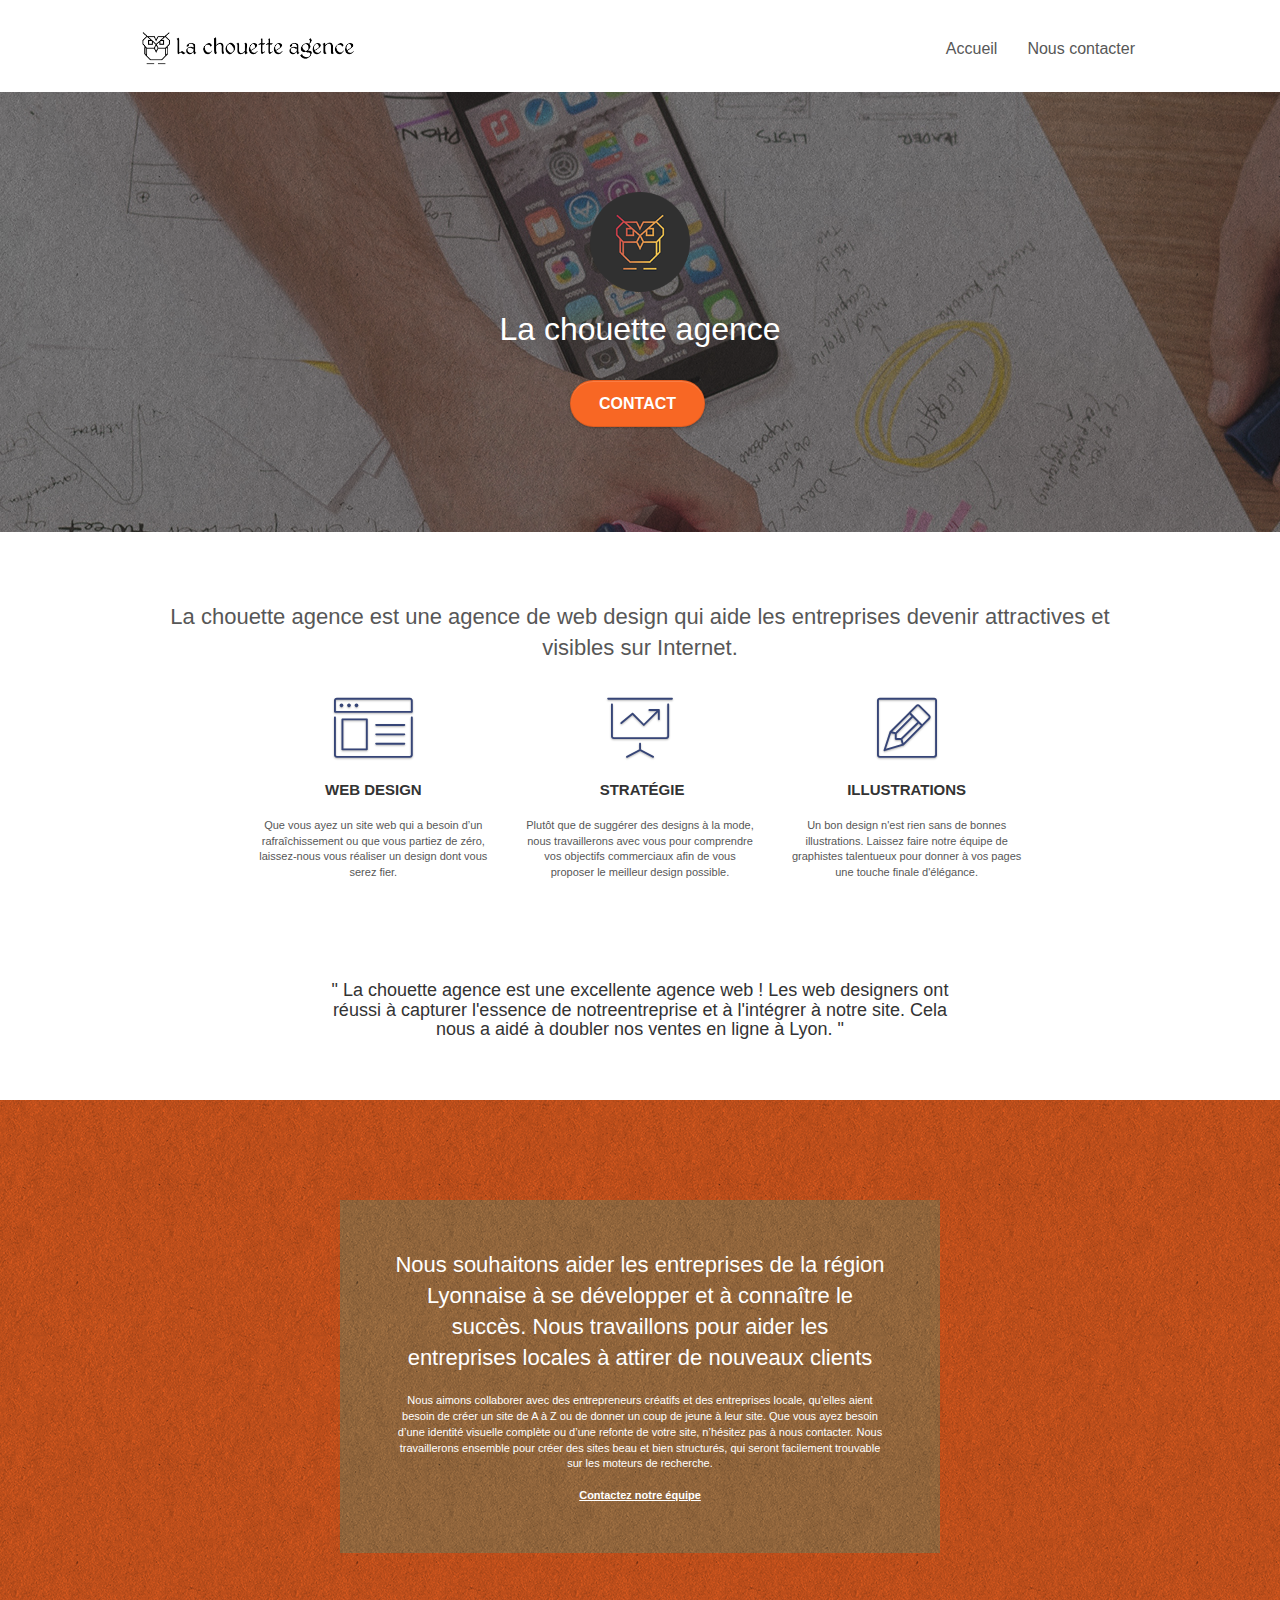
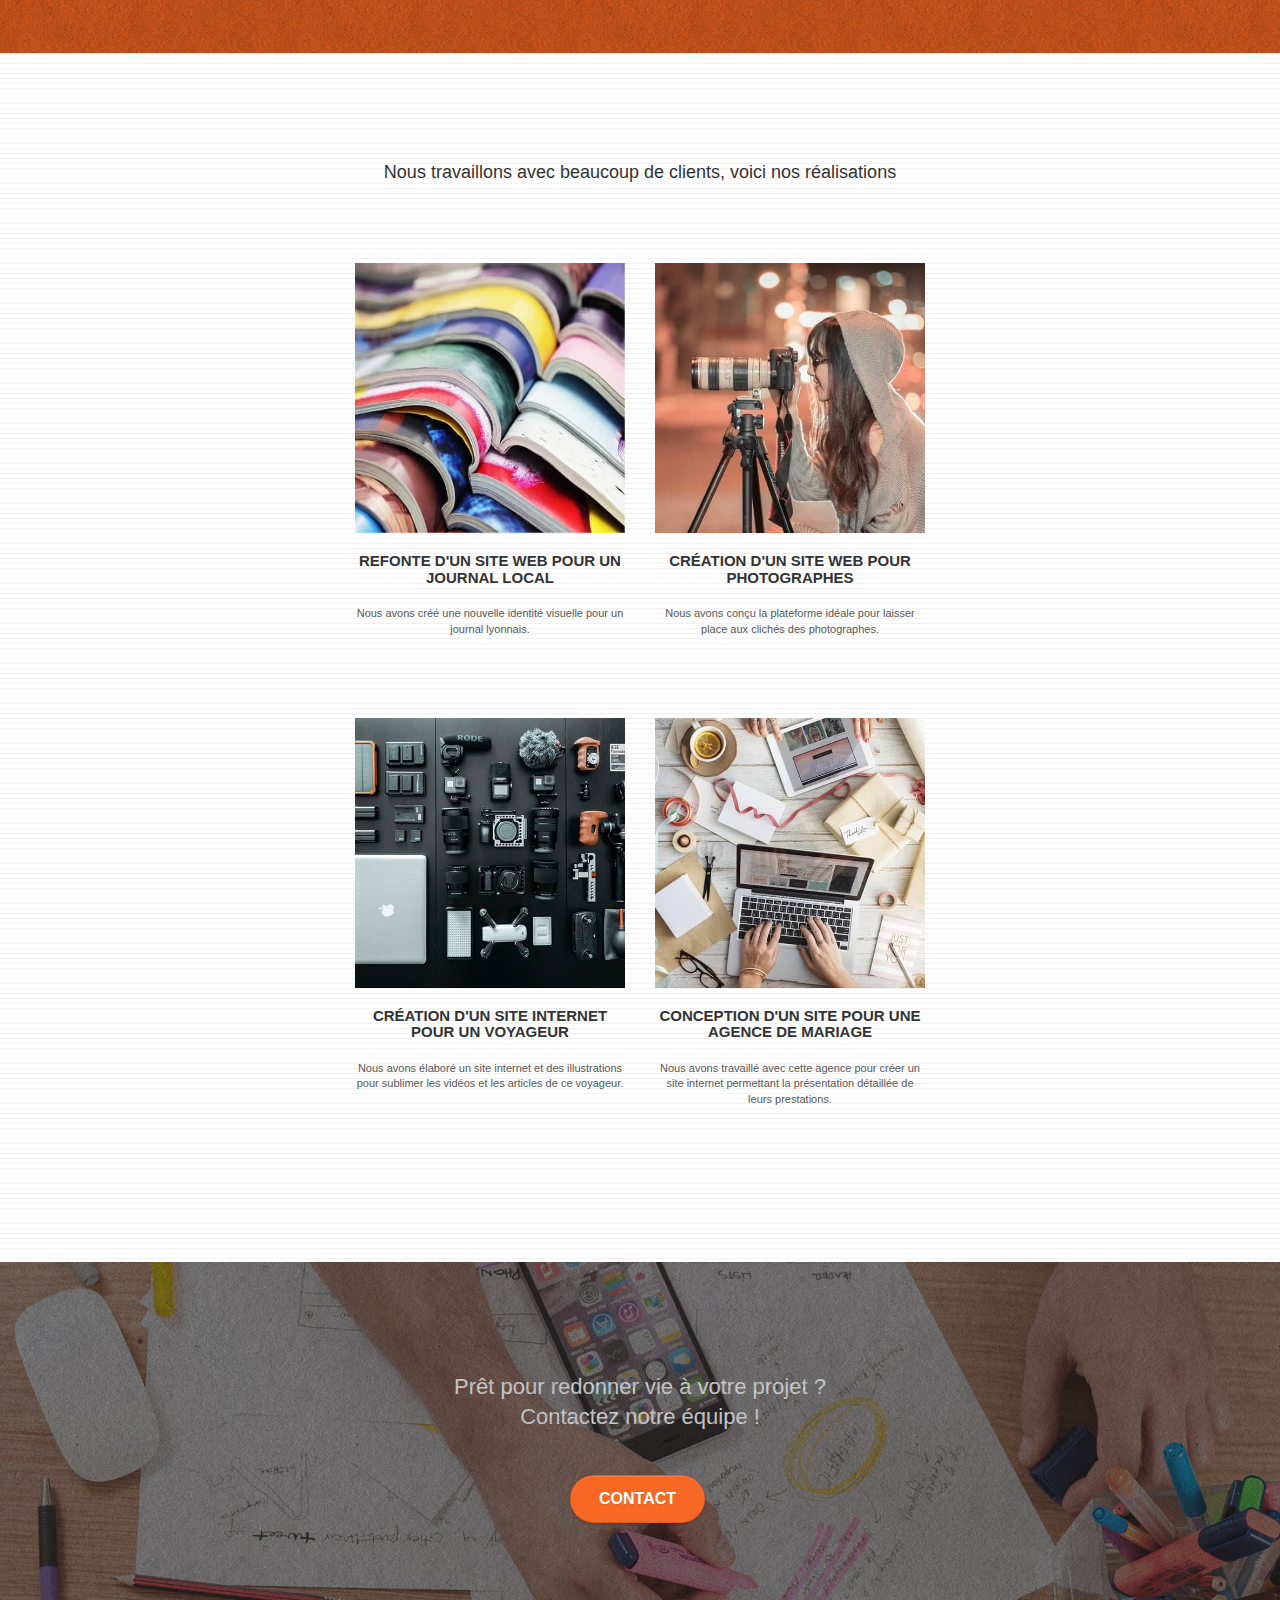
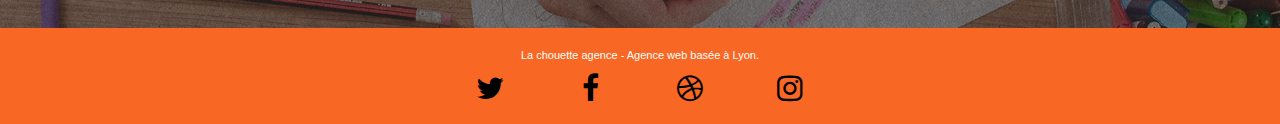
==== commit 1c18db0c: "minification de tout images css js etc..." ====
--- a/index.html
+++ b/index.html
@@ -6,16 +6,16 @@
       <meta name="keywords" content="seo, google, site web, site internet, agence design paris, agence design,chouette agence">
       <meta name="description" content="agencement design à paris">
       <meta name="viewport" content="width=device-width, initial-scale=1.0, viewport-fit=cover">
-      <link rel="shortcut icon" type="image/png" href="favicon.jpg">
-      <link rel="stylesheet" type="text/css" href="./css/bootstrap.css">
-      <link rel="stylesheet" type="text/css" href="style.css">
-      <link rel="stylesheet" type="text/css" href="./css/font-awesome.css">
-      <link rel="stylesheet" type="text/css" href="./css/et-line.css">
-      <script src="./js/jquery-2.1.0.js"></script>
-      <script src="./js/bootstrap.js"></script>
-      <script src="./js/blocs.js"></script>
-      <script src="./js/jquery.touchSwipe.js" defer></script>
-      <script src="./js/gmaps.js"></script>
+      <link rel="shortcut icon" type="image/jpg" href="favicon.webp">
+      <link rel="stylesheet" type="text/css" href="./css/bootstrap.min.css">
+      <link rel="stylesheet" type="text/css" href="style.min.css">
+      <link rel="stylesheet" type="text/css" href="./css/font-awesome.min.css">
+      <link rel="stylesheet" type="text/css" href="./css/et-line.min.css">
+      <script src="./js/jquery-2.1.0.min.js"></script>
+      <script src="./js/bootstrap.min.js"></script>
+      <script src="./js/blocs.min.js"></script>
+      <script src="./js/jquery.touchSwipe.min.js" defer></script>
+      <script src="./js/gmaps.min.js"></script>
       <title>La chouette agence</title>
    </head>
    <!-- Corps de la page-->
@@ -27,7 +27,7 @@
                <div class="container bloc-sm">
                   <nav class="navbar row">
                      <div class="navbar-header">
-                        <a class="navbar-brand" href="index.html"><img src="img/la-chouette-agence.png" alt="paris web design logo agence web meilleure agence" height="40" /></a>
+                        <a class="navbar-brand" href="index.html"><img src="img/la-chouette-agence.webp" alt="paris web design logo agence web meilleure agence" height="40" /></a>
                         <button id="nav-toggle" type="button" class="ui-navbar-toggle navbar-toggle" data-toggle="collapse" data-target=".navbar-1">
                         <span class="sr-only">Toggle navigation</span>
                         <span class="icon-bar"></span>
@@ -55,7 +55,7 @@
             <div class="container bloc-lg">
                <div class="row tight-width-whitespace">
                   <div class="col-sm-12">
-                     <img src="img/logo.png" class="center-block image-resize-mode" width="100" alt="Logo de la chouette agence"/>
+                     <img src="img/logo.webp" class="center-block image-resize-mode" width="100" alt="Logo de la chouette agence"/>
                      <h1 class="text-center hero-bloc-text tc-white ">
                         La chouette agence
                      </h1>
--- a/style.min.css
+++ b/style.min.css
@@ -0,0 +1 @@
+body{margin:0;padding:0;background:#fff;overflow-x:hidden;-webkit-font-smoothing:antialiased;-moz-osx-font-smoothing:grayscale}a,button{transition:all .3s ease-in-out;outline:0!important}a:hover{text-decoration:none;cursor:pointer}#page-loading-blocs-notifaction{position:fixed;top:0;bottom:0;width:100%;z-index:100000;background:#fff url(img/pageload-spinner.gif) no-repeat center center}.bloc{width:100%;clear:both;background:50% 50% no-repeat;padding:0 50px;-webkit-background-size:cover;-moz-background-size:cover;-o-background-size:cover;background-size:cover;position:relative}.bloc .container{padding-left:0;padding-right:0}.bloc-lg{padding:100px 50px}.bloc-md{padding:50px}.bloc-sm{padding:20px 50px}.bg-b-edge,.bg-bl-edge,.bg-br-edge,.bg-center,.bg-l-edge,.bg-r-edge,.bg-repeat,.bg-t-edge,.bg-tl-edge,.bg-tr-edge{-webkit-background-size:auto!important;-moz-background-size:auto!important;-o-background-size:auto!important;background-size:auto!important}.bg-repeat{background:repeat}.bg-t-edge{background:top no-repeat}.bloc-bg-texture::before{content:"";background-size:2px 2px;position:absolute;top:0;bottom:0;left:0;right:0}.texture-paper::before{background:url(img/texture-paper.webp);background-size:280px 280px}.b-parallax{background-attachment:fixed}.d-bloc{color:rgba(255,255,255,.7)}.d-bloc button:hover{color:rgba(255,255,255,.9)}.d-bloc .icon-round,.d-bloc .icon-rounded,.d-bloc .icon-semi-rounded-a,.d-bloc .icon-semi-rounded-b,.d-bloc .icon-square{border-color:rgba(255,255,255,.9)}.d-bloc .divider-h span{border-color:rgba(255,255,255,.2)}.d-bloc .a-btn,.d-bloc .navbar a,.d-bloc .navbar-brand,.d-bloc a .icon-lg,.d-bloc a .icon-md,.d-bloc a .icon-sm,.d-bloc a .icon-xl,.d-bloc h1 a,.d-bloc h2 a,.d-bloc h3 a,.d-bloc h4 a,.d-bloc h5 a,.d-bloc h6 a,.d-bloc p a{color:#000}.d-bloc .a-btn:hover,.d-bloc .navbar a:hover,.d-bloc .navbar-brand:hover,.d-bloc a:hover .icon-lg,.d-bloc a:hover .icon-md,.d-bloc a:hover .icon-sm,.d-bloc a:hover .icon-xl,.d-bloc h1 a:hover,.d-bloc h2 a:hover,.d-bloc h3 a:hover,.d-bloc h4 a:hover,.d-bloc h5 a:hover,.d-bloc h6 a:hover,.d-bloc p a:hover{color:rgba(255,255,255,1)}.d-bloc .navbar-toggle .icon-bar{background:rgba(255,255,255,1)}.d-bloc .btn-wire,.d-bloc .btn-wire:hover{color:rgba(255,255,255,1);border-color:rgba(255,255,255,1)}.d-bloc .panel{color:rgba(0,0,0,.5)}.d-bloc .panel button:hover{color:rgba(0,0,0,.7)}.d-bloc .panel icon{border-color:rgba(0,0,0,.7)}.d-bloc .panel .divider-h span{border-color:rgba(0,0,0,.1)}.d-bloc .panel .a-btn{color:rgba(0,0,0,.6)}.d-bloc .panel .a-btn:hover{color:rgba(0,0,0,1)}.d-bloc .panel .btn-wire,.d-bloc .panel .btn-wire:hover{color:rgba(0,0,0,.7);border-color:rgba(0,0,0,.3)}.d-bloc .panel,.l-bloc{color:rgba(0,0,0,.5)}.d-bloc .panel button:hover,.l-bloc button:hover{color:rgba(0,0,0,.7)}.l-bloc .icon-round,.l-bloc .icon-rounded,.l-bloc .icon-semi-rounded-a,.l-bloc .icon-semi-rounded-b,.l-bloc .icon-square{border-color:rgba(0,0,0,.7)}.d-bloc .panel .divider-h span,.l-bloc .divider-h span{border-color:rgba(0,0,0,.1)}.d-bloc .panel .a-btn,.l-bloc .a-btn,.l-bloc .navbar a,.l-bloc .navbar-brand,.l-bloc a .icon-lg,.l-bloc a .icon-md,.l-bloc a .icon-sm,.l-bloc a .icon-xl,.l-bloc h1 a,.l-bloc h2 a,.l-bloc h3 a,.l-bloc h4 a,.l-bloc h5 a,.l-bloc h6 a,.l-bloc p a{color:rgba(0,0,0,.6)}.d-bloc .panel .a-btn:hover,.l-bloc .a-btn:hover,.l-bloc .navbar a:hover,.l-bloc .navbar-brand:hover,.l-bloc a:hover .icon-lg,.l-bloc a:hover .icon-md,.l-bloc a:hover .icon-sm,.l-bloc a:hover .icon-xl,.l-bloc h1 a:hover,.l-bloc h2 a:hover,.l-bloc h3 a:hover,.l-bloc h4 a:hover,.l-bloc h5 a:hover,.l-bloc h6 a:hover,.l-bloc p a:hover{color:rgba(0,0,0,1)}.l-bloc .navbar-toggle .icon-bar{color:rgba(0,0,0,.6)}.d-bloc .panel .btn-wire,.d-bloc .panel .btn-wire:hover,.l-bloc .btn-wire,.l-bloc .btn-wire:hover{color:rgba(0,0,0,.7);border-color:rgba(0,0,0,.3)}.voffset{margin-top:30px}.voffset-lg{margin-top:80px}.row-no-gutters{margin-right:0;margin-left:0}.row.row-no-gutters>[class*=" col-"],.row.row-no-gutters>[class^=col-]{padding-right:0;padding-left:0}#bloc-1-hero h1{font-size:32px}.navbar{margin-bottom:0;z-index:1}.navbar-brand{height:auto;padding:3px 15px;font-size:25px;font-weight:400;font-weight:600;line-height:44px}.navbar-brand img{max-height:200px;margin:0 5px 0 0;display:inline}.navbar-brand img[src$=svg]{min-width:100px}.nav-center .navbar-brand img{margin:0}.navbar .nav{padding-top:2px;margin-right:-16px;float:right;z-index:1}.nav>li{float:left;margin-top:4px;font-size:16px;list-style-type:none}.navbar-nav .open .dropdown-menu>li>a{text-align:inherit}.nav>li a:focus,.nav>li a:hover{background:0 0}.navbar-toggle{margin:10px 10px 0 0;border:0}.navbar-toggle:hover{background:0 0!important}.navbar-toggle .icon-bar{background-color:rgba(0,0,0,.5);width:26px}.nav-invert .navbar .nav{float:left}.nav-invert .navbar-brand,.nav-invert .navbar-header{float:right;position:relative;z-index:2}@media (min-width:768px){.site-navigation{position:absolute;top:50%;right:20px;transform:translate(0,-50%);-webkit-transform:translateY(-50%)}.nav>li .dropdown-menu a,.nav>li .dropdown-menu a:hover{color:#484848}.nav-invert .site-navigation{left:0;right:0}.nav-center{text-align:center}.nav-center .navbar-header{width:100%}.nav-center .nav>li,.nav-center .navbar-brand,.nav-center .navbar-header{float:none;display:inline-block}.nav-center .site-navigation{position:relative;width:100%;right:0;margin-right:0;margin-top:20px}.nav-center.mini-nav .navbar-toggle{float:none;margin:10px auto 0}}.nav>li>.dropdown a{background:0 0!important;display:block;padding:14px 15px}nav .caret{margin:0 5px}.dropdown-menu .dropdown-menu{top:-8px;left:100%}.dropdown-menu .dropmenu-flow-right{top:100%;left:0;margin-left:-1px;border-top-left-radius:0;border-top-right-radius:0}.dropdown-menu .dropdown span{border:4px solid #000;border-top-color:transparent;border-right-color:transparent;border-bottom-color:transparent;margin:6px -5px 0 0!important;float:right}.mg-md{margin-top:10px;margin-bottom:20px}.mg-lg{margin-top:10px;margin-bottom:40px}.btn{margin:0 5px 5px 0}.btn.pull-right{margin:0 0 5px 5px}.btn-d,.btn-d:focus,.btn-d:hover{color:#fff;background:rgba(0,0,0,.3)}button{outline:0!important}.btn-rd{border-radius:40px}.btn-clean{border:1px solid rgba(0,0,0,.08);border-bottom-color:rgba(0,0,0,.1);text-shadow:0 1px 0 rgba(0,0,1,.1);box-shadow:0 1px 3px rgba(0,0,1,.25),inset 0 1px 0 0 rgba(255,255,255,.15)}.icon-md{font-size:30px!important}.icon-lg{font-size:60px!important}.sm-shadow{text-shadow:0 1px 2px rgba(0,0,0,.3)}.panel-sq,.panel-sq .panel-footer,.panel-sq .panel-heading{border-radius:0}.panel-rd{border-radius:30px}.panel-rd .panel-heading{border-radius:29px 29px 0 0}.panel-rd .panel-footer{border-radius:0 0 29px 29px}.form-control{border-color:rgba(0,0,0,.1);box-shadow:none;border-radius:5px;margin-bottom:10px;display:block}.scrollToTop{width:40px;height:40px;position:fixed;bottom:20px;right:20px;opacity:0;z-index:500;transition:all .3s ease-in-out}.scrollToTop span{margin-top:6px}.showScrollTop{font-size:14px;opacity:1}a[data-lightbox]{position:relative;display:block;text-align:center}a[data-lightbox]:hover::before{content:"+";font-family:HelveticaNeue-Light,"Helvetica Neue Light","Helvetica Neue",Helvetica,Arial;font-size:32px;width:50px;height:50px;margin-left:-25px;border-radius:50%;background:rgba(0,0,0,.6);color:#fff;font-weight:100;z-index:1;position:absolute;top:50%;transform:translateY(-50%);-webkit-transform:translateY(-50%)}a[data-lightbox]:hover img{opacity:.6;-webkit-animation-fill-mode:none;animation-fill-mode:none}#lightbox-modal{display:flex;align-items:center}#lightbox-modal .modal-dialog{width:90%;max-width:900px;margin:0 auto 0}#lightbox-modal .modal-dialog img{max-height:90vh;margin:0 auto}.lightbox-caption{padding:20px;color:#fff;background:rgba(0,0,0,.5);position:absolute;left:15px;right:15px;bottom:5px}.close-lightbox{color:#fff;font-size:30px;position:absolute;top:20px;right:20px;z-index:20;background:rgba(0,0,0,.5);border:none;line-height:30px;padding:0 9px 5px;opacity:.3}.close-lightbox:hover,.next-lightbox:hover,.prev-lightbox:hover{opacity:1;color:#fff}.next-lightbox,.prev-lightbox{font-size:20px;color:rgba(255,255,255,.9);background:rgba(0,0,0,.5);transition:all .2s ease-in-out;position:absolute;top:45%;z-index:1;opacity:.4}.next-lightbox{padding:6px 8px 1px 13px;right:25px}.prev-lightbox{padding:6px 13px 1px 10px;left:25px}.snapshot-lb .modal-body{padding-bottom:45px}.snapshot-lb .lightbox-caption{padding:0;color:rgba(0,0,0,.5);background:0 0}.btn,a,h1,h2,h3,h4,h5,h6,label,p{font-family:helvetica;font-weight:400;color:#575757!important}.container{max-width:1000px}.hero-bloc-text{font-size:38px}.hero-bloc-text-sub{font-size:36px}.statement-bloc-text{line-height:26px;font-style:italic;font-size:20px;text-align:center;font-weight:lighter;max-width:520px;margin:auto auto auto auto}p{font-size:11px}.tight-width-whitespace{max-width:600px;margin:auto}.h1{font-size:20px;font-family:"Open Sans"}.cta-hero{margin-top:22px;color:#fff!important;text-transform:uppercase;padding:12px 28px 12px 28px;font-size:16px;font-weight:700}.social{max-width:400px;margin:auto auto auto auto}h2{font-size:22px;line-height:1.4em}h3{font-size:15px;text-transform:uppercase;font-weight:700;color:#333!important}.med-width-whitespace{max-width:800px;margin:auto auto auto auto;box-shadow:0 0 0 #000}h1{color:#333!important}h4{color:#333!important}.icons{margin-bottom:14px;margin-top:24px}.white{color:#fff!important}.portfolio-thumb{margin:20px auto}.portfolio-row{margin-bottom:44px;margin-top:50px}.avatar{box-shadow:0 4px 9px rgba(0,0,0,.3)}.black-background{background-color:rgba(165,147,99,.7);padding:40px 40px 40px 40px}.bold-link{font-weight:900;text-decoration:underline!important}.bgc-white{background-color:#fff}.bgc-dark-slate-blue{background-color:#364577}.bgc-atomic-tangerine{background-color:#f86724}.tc-white{color:#fff!important}.btn-atomic-tangerine{background:#f86724;color:#fff!important}.btn-atomic-tangerine:hover{background:#c27956!important;color:#fff!important}.ltc-white{color:#fff!important}.ltc-white:hover{color:#ccc!important}.ltc-atomic-tangerine{color:#f3976c!important}.ltc-atomic-tangerine:hover{color:#c27956!important}.icon-dark-slate-blue{color:#364577!important;border-color:#364577!important}.bg-dots-bg{background-image:url(img/dots-bg.webp)}.bg-lines-h2-bg{background-image:url(img/lines-h2-bg.webp)}.bg-banniere{background-image:url(img/la-chouette-agence-banniere.jpg)}.bg-presentation{background-image:url(img/image-de-presentation.webp)}@media (max-width:1024px){.bloc{padding-left:20px;padding-right:20px}.bloc-tile-2.full-width-bloc .container,.bloc-tile-3.full-width-bloc .container,.bloc-tile-4.full-width-bloc .container,.bloc.full-width-bloc{padding-left:0;padding-right:0}}@media (max-width:992px) and (min-width:768px){.navbar .nav{max-width:80%}.nav-center.navbar .nav{max-width:100%}}@media only screen and (min-device-width:768px) and (max-device-width:1024px) and (orientation:landscape){.b-parallax{background-attachment:scroll}}@media only screen and (min-device-width:1024px) and (max-device-width:1366px) and (-webkit-min-device-pixel-ratio:1.5){.b-parallax{background-attachment:scroll}}@media (max-width:991px){.container{width:100%}.b-parallax{background-attachment:scroll}#hero-bloc,.page-container{overflow-x:hidden;position:relative}.bloc{padding-left:constant(safe-area-inset-left);padding-right:constant(safe-area-inset-right)}.bloc-group,.bloc-group .bloc{display:block;width:100%}.bloc-fill-screen .fill-bloc-bottom-edge,.bloc-fill-screen .fill-bloc-top-edge{padding:0 20px;padding-left:constant(safe-area-inset-left);padding-right:constant(safe-area-inset-right)}}@media (max-width:767px){.page-container{overflow-x:hidden;position:relative}#disqus_thread,h1,h2,h3,h4,h5,h6,p{padding-left:10px!important;padding-right:10px!important}.b-parallax{background-attachment:scroll}.navbar .nav{padding-top:0;float:none!important;list-style-type:none}.navbar.row{margin-left:0;margin-right:0}.site-navigation{position:inherit;transform:none;-webkit-transform:none;-ms-transform:none}.nav>li{margin-top:0;border-bottom:1px solid rgba(0,0,0,.1);background:rgba(0,0,0,.05);text-align:center;padding-left:15px;width:100%}.nav>li:hover{background:rgba(0,0,0,.08)}.dropdown .dropdown a .caret{float:none;margin:5px 0 0 10px!important;border:4px solid #000;border-bottom-color:transparent;border-right-color:transparent;border-left-color:transparent}#hero-bloc .navbar .nav{background:rgba(0,0,0,.8)}#hero-bloc .navbar .nav a{color:rgba(255,255,255,.6)}.hero{padding:50px 0}.hero-nav{left:-1px;right:-1px}.navbar-collapse{padding:0;-webkit-box-shadow:none;box-shadow:none}.navbar-brand img{max-height:40px;width:auto}.nav-invert .navbar-header{float:none;width:100%}.nav-invert .navbar-toggle{float:left;margin-left:10px}.bloc{padding-left:0;padding-right:0}.bloc-lg,.bloc-xl,.bloc-xxl{padding:40px 0}.bloc-md,.bloc-sm{padding-left:0;padding-right:0}.bloc-fill-screen .fill-bloc-bottom-edge,.bloc-fill-screen .fill-bloc-top-edge,.bloc-tile-2 .container,.bloc-tile-3 .container,.bloc-tile-4 .container{padding-left:0;padding-right:0}.a-block{padding:0 10px}.btn-dwn{display:none}.voffset{margin-top:5px}.voffset-md{margin-top:20px}.voffset-lg{margin-top:30px}form{padding:5px}.close-lightbox{display:inline-block}.blocsapp-device-iphone5{background-size:216px 425px;padding-top:60px;width:216px;height:425px}.blocsapp-device-iphone5 img{width:180px;height:320px}}@media (max-width:400px){.bloc{padding-left:0;padding-right:0}}@media (max-width:767px){.bloc-mob-center-text{text-align:center}}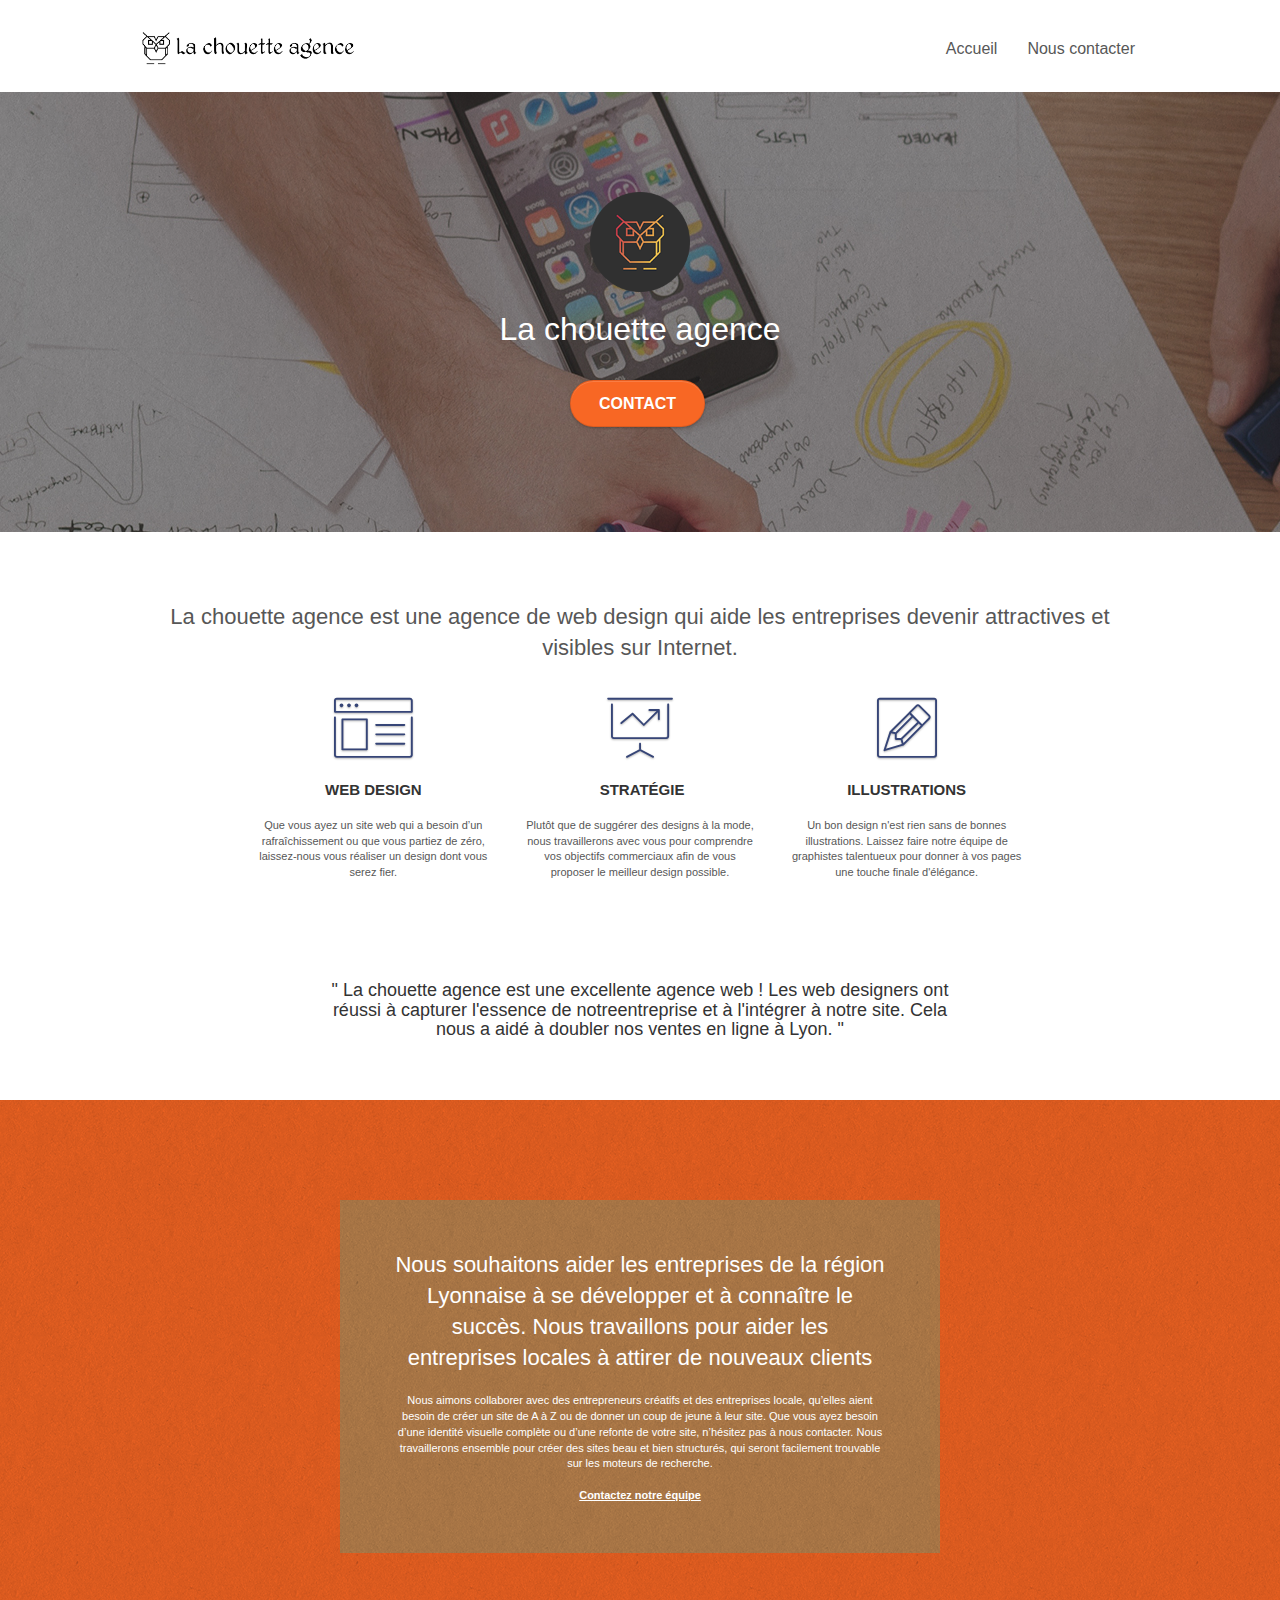
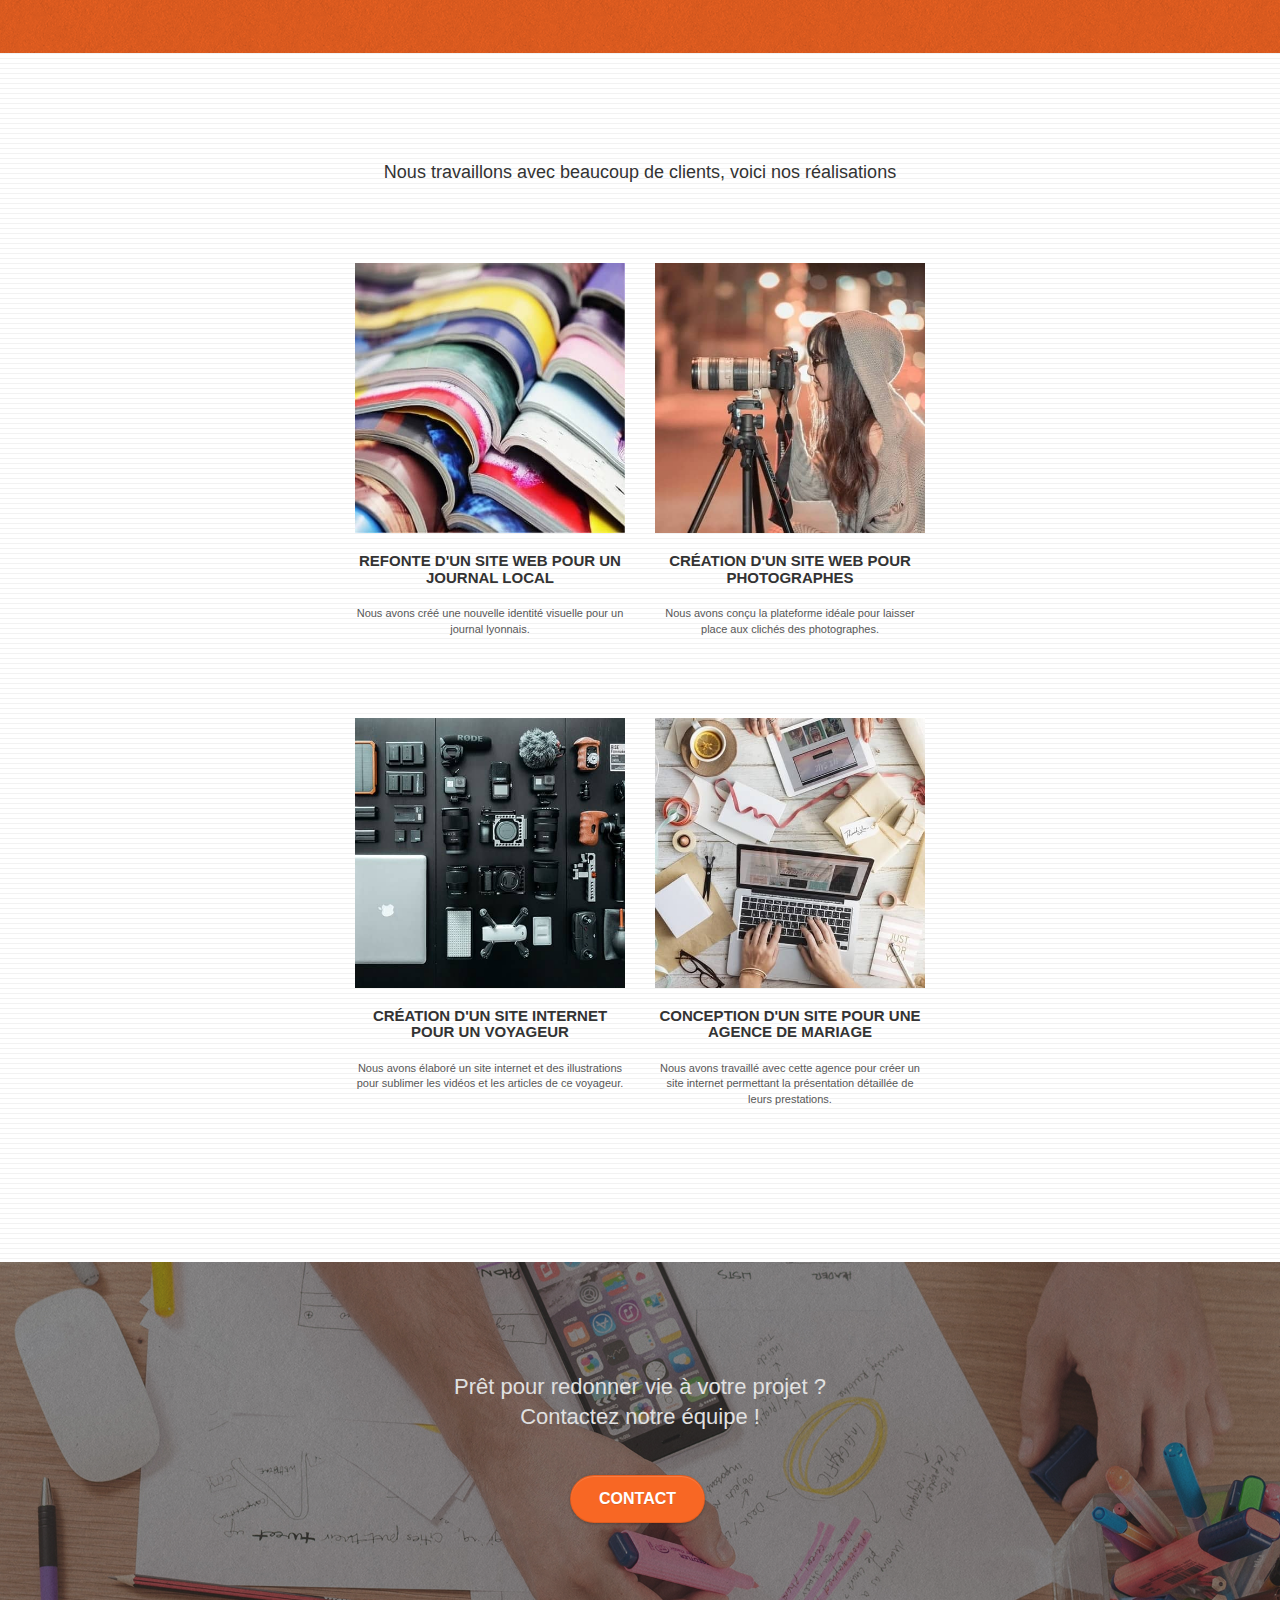
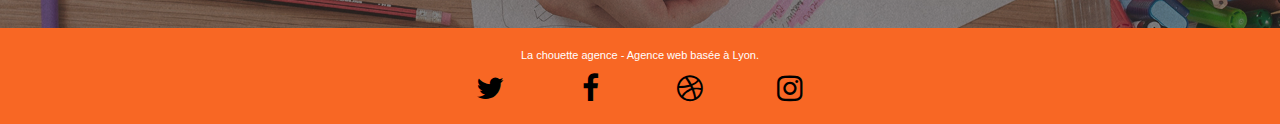
==== commit 20da78fb: "Dernieres petites modifications pour le w3c et modification de l'opacité a certains endroits site te" ====
--- a/index.html
+++ b/index.html
@@ -190,7 +190,7 @@
             <div class="container bloc-lg">
                <div class="row">
                   <h2 class="mg-md text-center tc-white">
-                     Prêt pour redonner vie à votre projet ?<br>Contactez notre équipe !</br>
+                     Prêt pour redonner vie à votre projet ?<br>Contactez notre équipe !<br>
                   </h2>
                   <div class="col-sm-12 text-center">
                      <a href="page2.html" class="btn btn-atomic-tangerine btn-clean btn-rd btn-lg cta-hero">Contact</a>
@@ -234,8 +234,6 @@
                </div>
             </div>
          </div>
-         <!-- Footer - bloc-8 END -->
-      </div>
       <!-- Principal conteneur END -->
    </body>
 </html>--- a/style.min.css
+++ b/style.min.css
@@ -1 +1 @@
-body{margin:0;padding:0;background:#fff;overflow-x:hidden;-webkit-font-smoothing:antialiased;-moz-osx-font-smoothing:grayscale}a,button{transition:all .3s ease-in-out;outline:0!important}a:hover{text-decoration:none;cursor:pointer}#page-loading-blocs-notifaction{position:fixed;top:0;bottom:0;width:100%;z-index:100000;background:#fff url(img/pageload-spinner.gif) no-repeat center center}.bloc{width:100%;clear:both;background:50% 50% no-repeat;padding:0 50px;-webkit-background-size:cover;-moz-background-size:cover;-o-background-size:cover;background-size:cover;position:relative}.bloc .container{padding-left:0;padding-right:0}.bloc-lg{padding:100px 50px}.bloc-md{padding:50px}.bloc-sm{padding:20px 50px}.bg-b-edge,.bg-bl-edge,.bg-br-edge,.bg-center,.bg-l-edge,.bg-r-edge,.bg-repeat,.bg-t-edge,.bg-tl-edge,.bg-tr-edge{-webkit-background-size:auto!important;-moz-background-size:auto!important;-o-background-size:auto!important;background-size:auto!important}.bg-repeat{background:repeat}.bg-t-edge{background:top no-repeat}.bloc-bg-texture::before{content:"";background-size:2px 2px;position:absolute;top:0;bottom:0;left:0;right:0}.texture-paper::before{background:url(img/texture-paper.webp);background-size:280px 280px}.b-parallax{background-attachment:fixed}.d-bloc{color:rgba(255,255,255,.7)}.d-bloc button:hover{color:rgba(255,255,255,.9)}.d-bloc .icon-round,.d-bloc .icon-rounded,.d-bloc .icon-semi-rounded-a,.d-bloc .icon-semi-rounded-b,.d-bloc .icon-square{border-color:rgba(255,255,255,.9)}.d-bloc .divider-h span{border-color:rgba(255,255,255,.2)}.d-bloc .a-btn,.d-bloc .navbar a,.d-bloc .navbar-brand,.d-bloc a .icon-lg,.d-bloc a .icon-md,.d-bloc a .icon-sm,.d-bloc a .icon-xl,.d-bloc h1 a,.d-bloc h2 a,.d-bloc h3 a,.d-bloc h4 a,.d-bloc h5 a,.d-bloc h6 a,.d-bloc p a{color:#000}.d-bloc .a-btn:hover,.d-bloc .navbar a:hover,.d-bloc .navbar-brand:hover,.d-bloc a:hover .icon-lg,.d-bloc a:hover .icon-md,.d-bloc a:hover .icon-sm,.d-bloc a:hover .icon-xl,.d-bloc h1 a:hover,.d-bloc h2 a:hover,.d-bloc h3 a:hover,.d-bloc h4 a:hover,.d-bloc h5 a:hover,.d-bloc h6 a:hover,.d-bloc p a:hover{color:rgba(255,255,255,1)}.d-bloc .navbar-toggle .icon-bar{background:rgba(255,255,255,1)}.d-bloc .btn-wire,.d-bloc .btn-wire:hover{color:rgba(255,255,255,1);border-color:rgba(255,255,255,1)}.d-bloc .panel{color:rgba(0,0,0,.5)}.d-bloc .panel button:hover{color:rgba(0,0,0,.7)}.d-bloc .panel icon{border-color:rgba(0,0,0,.7)}.d-bloc .panel .divider-h span{border-color:rgba(0,0,0,.1)}.d-bloc .panel .a-btn{color:rgba(0,0,0,.6)}.d-bloc .panel .a-btn:hover{color:rgba(0,0,0,1)}.d-bloc .panel .btn-wire,.d-bloc .panel .btn-wire:hover{color:rgba(0,0,0,.7);border-color:rgba(0,0,0,.3)}.d-bloc .panel,.l-bloc{color:rgba(0,0,0,.5)}.d-bloc .panel button:hover,.l-bloc button:hover{color:rgba(0,0,0,.7)}.l-bloc .icon-round,.l-bloc .icon-rounded,.l-bloc .icon-semi-rounded-a,.l-bloc .icon-semi-rounded-b,.l-bloc .icon-square{border-color:rgba(0,0,0,.7)}.d-bloc .panel .divider-h span,.l-bloc .divider-h span{border-color:rgba(0,0,0,.1)}.d-bloc .panel .a-btn,.l-bloc .a-btn,.l-bloc .navbar a,.l-bloc .navbar-brand,.l-bloc a .icon-lg,.l-bloc a .icon-md,.l-bloc a .icon-sm,.l-bloc a .icon-xl,.l-bloc h1 a,.l-bloc h2 a,.l-bloc h3 a,.l-bloc h4 a,.l-bloc h5 a,.l-bloc h6 a,.l-bloc p a{color:rgba(0,0,0,.6)}.d-bloc .panel .a-btn:hover,.l-bloc .a-btn:hover,.l-bloc .navbar a:hover,.l-bloc .navbar-brand:hover,.l-bloc a:hover .icon-lg,.l-bloc a:hover .icon-md,.l-bloc a:hover .icon-sm,.l-bloc a:hover .icon-xl,.l-bloc h1 a:hover,.l-bloc h2 a:hover,.l-bloc h3 a:hover,.l-bloc h4 a:hover,.l-bloc h5 a:hover,.l-bloc h6 a:hover,.l-bloc p a:hover{color:rgba(0,0,0,1)}.l-bloc .navbar-toggle .icon-bar{color:rgba(0,0,0,.6)}.d-bloc .panel .btn-wire,.d-bloc .panel .btn-wire:hover,.l-bloc .btn-wire,.l-bloc .btn-wire:hover{color:rgba(0,0,0,.7);border-color:rgba(0,0,0,.3)}.voffset{margin-top:30px}.voffset-lg{margin-top:80px}.row-no-gutters{margin-right:0;margin-left:0}.row.row-no-gutters>[class*=" col-"],.row.row-no-gutters>[class^=col-]{padding-right:0;padding-left:0}#bloc-1-hero h1{font-size:32px}.navbar{margin-bottom:0;z-index:1}.navbar-brand{height:auto;padding:3px 15px;font-size:25px;font-weight:400;font-weight:600;line-height:44px}.navbar-brand img{max-height:200px;margin:0 5px 0 0;display:inline}.navbar-brand img[src$=svg]{min-width:100px}.nav-center .navbar-brand img{margin:0}.navbar .nav{padding-top:2px;margin-right:-16px;float:right;z-index:1}.nav>li{float:left;margin-top:4px;font-size:16px;list-style-type:none}.navbar-nav .open .dropdown-menu>li>a{text-align:inherit}.nav>li a:focus,.nav>li a:hover{background:0 0}.navbar-toggle{margin:10px 10px 0 0;border:0}.navbar-toggle:hover{background:0 0!important}.navbar-toggle .icon-bar{background-color:rgba(0,0,0,.5);width:26px}.nav-invert .navbar .nav{float:left}.nav-invert .navbar-brand,.nav-invert .navbar-header{float:right;position:relative;z-index:2}@media (min-width:768px){.site-navigation{position:absolute;top:50%;right:20px;transform:translate(0,-50%);-webkit-transform:translateY(-50%)}.nav>li .dropdown-menu a,.nav>li .dropdown-menu a:hover{color:#484848}.nav-invert .site-navigation{left:0;right:0}.nav-center{text-align:center}.nav-center .navbar-header{width:100%}.nav-center .nav>li,.nav-center .navbar-brand,.nav-center .navbar-header{float:none;display:inline-block}.nav-center .site-navigation{position:relative;width:100%;right:0;margin-right:0;margin-top:20px}.nav-center.mini-nav .navbar-toggle{float:none;margin:10px auto 0}}.nav>li>.dropdown a{background:0 0!important;display:block;padding:14px 15px}nav .caret{margin:0 5px}.dropdown-menu .dropdown-menu{top:-8px;left:100%}.dropdown-menu .dropmenu-flow-right{top:100%;left:0;margin-left:-1px;border-top-left-radius:0;border-top-right-radius:0}.dropdown-menu .dropdown span{border:4px solid #000;border-top-color:transparent;border-right-color:transparent;border-bottom-color:transparent;margin:6px -5px 0 0!important;float:right}.mg-md{margin-top:10px;margin-bottom:20px}.mg-lg{margin-top:10px;margin-bottom:40px}.btn{margin:0 5px 5px 0}.btn.pull-right{margin:0 0 5px 5px}.btn-d,.btn-d:focus,.btn-d:hover{color:#fff;background:rgba(0,0,0,.3)}button{outline:0!important}.btn-rd{border-radius:40px}.btn-clean{border:1px solid rgba(0,0,0,.08);border-bottom-color:rgba(0,0,0,.1);text-shadow:0 1px 0 rgba(0,0,1,.1);box-shadow:0 1px 3px rgba(0,0,1,.25),inset 0 1px 0 0 rgba(255,255,255,.15)}.icon-md{font-size:30px!important}.icon-lg{font-size:60px!important}.sm-shadow{text-shadow:0 1px 2px rgba(0,0,0,.3)}.panel-sq,.panel-sq .panel-footer,.panel-sq .panel-heading{border-radius:0}.panel-rd{border-radius:30px}.panel-rd .panel-heading{border-radius:29px 29px 0 0}.panel-rd .panel-footer{border-radius:0 0 29px 29px}.form-control{border-color:rgba(0,0,0,.1);box-shadow:none;border-radius:5px;margin-bottom:10px;display:block}.scrollToTop{width:40px;height:40px;position:fixed;bottom:20px;right:20px;opacity:0;z-index:500;transition:all .3s ease-in-out}.scrollToTop span{margin-top:6px}.showScrollTop{font-size:14px;opacity:1}a[data-lightbox]{position:relative;display:block;text-align:center}a[data-lightbox]:hover::before{content:"+";font-family:HelveticaNeue-Light,"Helvetica Neue Light","Helvetica Neue",Helvetica,Arial;font-size:32px;width:50px;height:50px;margin-left:-25px;border-radius:50%;background:rgba(0,0,0,.6);color:#fff;font-weight:100;z-index:1;position:absolute;top:50%;transform:translateY(-50%);-webkit-transform:translateY(-50%)}a[data-lightbox]:hover img{opacity:.6;-webkit-animation-fill-mode:none;animation-fill-mode:none}#lightbox-modal{display:flex;align-items:center}#lightbox-modal .modal-dialog{width:90%;max-width:900px;margin:0 auto 0}#lightbox-modal .modal-dialog img{max-height:90vh;margin:0 auto}.lightbox-caption{padding:20px;color:#fff;background:rgba(0,0,0,.5);position:absolute;left:15px;right:15px;bottom:5px}.close-lightbox{color:#fff;font-size:30px;position:absolute;top:20px;right:20px;z-index:20;background:rgba(0,0,0,.5);border:none;line-height:30px;padding:0 9px 5px;opacity:.3}.close-lightbox:hover,.next-lightbox:hover,.prev-lightbox:hover{opacity:1;color:#fff}.next-lightbox,.prev-lightbox{font-size:20px;color:rgba(255,255,255,.9);background:rgba(0,0,0,.5);transition:all .2s ease-in-out;position:absolute;top:45%;z-index:1;opacity:.4}.next-lightbox{padding:6px 8px 1px 13px;right:25px}.prev-lightbox{padding:6px 13px 1px 10px;left:25px}.snapshot-lb .modal-body{padding-bottom:45px}.snapshot-lb .lightbox-caption{padding:0;color:rgba(0,0,0,.5);background:0 0}.btn,a,h1,h2,h3,h4,h5,h6,label,p{font-family:helvetica;font-weight:400;color:#575757!important}.container{max-width:1000px}.hero-bloc-text{font-size:38px}.hero-bloc-text-sub{font-size:36px}.statement-bloc-text{line-height:26px;font-style:italic;font-size:20px;text-align:center;font-weight:lighter;max-width:520px;margin:auto auto auto auto}p{font-size:11px}.tight-width-whitespace{max-width:600px;margin:auto}.h1{font-size:20px;font-family:"Open Sans"}.cta-hero{margin-top:22px;color:#fff!important;text-transform:uppercase;padding:12px 28px 12px 28px;font-size:16px;font-weight:700}.social{max-width:400px;margin:auto auto auto auto}h2{font-size:22px;line-height:1.4em}h3{font-size:15px;text-transform:uppercase;font-weight:700;color:#333!important}.med-width-whitespace{max-width:800px;margin:auto auto auto auto;box-shadow:0 0 0 #000}h1{color:#333!important}h4{color:#333!important}.icons{margin-bottom:14px;margin-top:24px}.white{color:#fff!important}.portfolio-thumb{margin:20px auto}.portfolio-row{margin-bottom:44px;margin-top:50px}.avatar{box-shadow:0 4px 9px rgba(0,0,0,.3)}.black-background{background-color:rgba(165,147,99,.7);padding:40px 40px 40px 40px}.bold-link{font-weight:900;text-decoration:underline!important}.bgc-white{background-color:#fff}.bgc-dark-slate-blue{background-color:#364577}.bgc-atomic-tangerine{background-color:#f86724}.tc-white{color:#fff!important}.btn-atomic-tangerine{background:#f86724;color:#fff!important}.btn-atomic-tangerine:hover{background:#c27956!important;color:#fff!important}.ltc-white{color:#fff!important}.ltc-white:hover{color:#ccc!important}.ltc-atomic-tangerine{color:#f3976c!important}.ltc-atomic-tangerine:hover{color:#c27956!important}.icon-dark-slate-blue{color:#364577!important;border-color:#364577!important}.bg-dots-bg{background-image:url(img/dots-bg.webp)}.bg-lines-h2-bg{background-image:url(img/lines-h2-bg.webp)}.bg-banniere{background-image:url(img/la-chouette-agence-banniere.jpg)}.bg-presentation{background-image:url(img/image-de-presentation.webp)}@media (max-width:1024px){.bloc{padding-left:20px;padding-right:20px}.bloc-tile-2.full-width-bloc .container,.bloc-tile-3.full-width-bloc .container,.bloc-tile-4.full-width-bloc .container,.bloc.full-width-bloc{padding-left:0;padding-right:0}}@media (max-width:992px) and (min-width:768px){.navbar .nav{max-width:80%}.nav-center.navbar .nav{max-width:100%}}@media only screen and (min-device-width:768px) and (max-device-width:1024px) and (orientation:landscape){.b-parallax{background-attachment:scroll}}@media only screen and (min-device-width:1024px) and (max-device-width:1366px) and (-webkit-min-device-pixel-ratio:1.5){.b-parallax{background-attachment:scroll}}@media (max-width:991px){.container{width:100%}.b-parallax{background-attachment:scroll}#hero-bloc,.page-container{overflow-x:hidden;position:relative}.bloc{padding-left:constant(safe-area-inset-left);padding-right:constant(safe-area-inset-right)}.bloc-group,.bloc-group .bloc{display:block;width:100%}.bloc-fill-screen .fill-bloc-bottom-edge,.bloc-fill-screen .fill-bloc-top-edge{padding:0 20px;padding-left:constant(safe-area-inset-left);padding-right:constant(safe-area-inset-right)}}@media (max-width:767px){.page-container{overflow-x:hidden;position:relative}#disqus_thread,h1,h2,h3,h4,h5,h6,p{padding-left:10px!important;padding-right:10px!important}.b-parallax{background-attachment:scroll}.navbar .nav{padding-top:0;float:none!important;list-style-type:none}.navbar.row{margin-left:0;margin-right:0}.site-navigation{position:inherit;transform:none;-webkit-transform:none;-ms-transform:none}.nav>li{margin-top:0;border-bottom:1px solid rgba(0,0,0,.1);background:rgba(0,0,0,.05);text-align:center;padding-left:15px;width:100%}.nav>li:hover{background:rgba(0,0,0,.08)}.dropdown .dropdown a .caret{float:none;margin:5px 0 0 10px!important;border:4px solid #000;border-bottom-color:transparent;border-right-color:transparent;border-left-color:transparent}#hero-bloc .navbar .nav{background:rgba(0,0,0,.8)}#hero-bloc .navbar .nav a{color:rgba(255,255,255,.6)}.hero{padding:50px 0}.hero-nav{left:-1px;right:-1px}.navbar-collapse{padding:0;-webkit-box-shadow:none;box-shadow:none}.navbar-brand img{max-height:40px;width:auto}.nav-invert .navbar-header{float:none;width:100%}.nav-invert .navbar-toggle{float:left;margin-left:10px}.bloc{padding-left:0;padding-right:0}.bloc-lg,.bloc-xl,.bloc-xxl{padding:40px 0}.bloc-md,.bloc-sm{padding-left:0;padding-right:0}.bloc-fill-screen .fill-bloc-bottom-edge,.bloc-fill-screen .fill-bloc-top-edge,.bloc-tile-2 .container,.bloc-tile-3 .container,.bloc-tile-4 .container{padding-left:0;padding-right:0}.a-block{padding:0 10px}.btn-dwn{display:none}.voffset{margin-top:5px}.voffset-md{margin-top:20px}.voffset-lg{margin-top:30px}form{padding:5px}.close-lightbox{display:inline-block}.blocsapp-device-iphone5{background-size:216px 425px;padding-top:60px;width:216px;height:425px}.blocsapp-device-iphone5 img{width:180px;height:320px}}@media (max-width:400px){.bloc{padding-left:0;padding-right:0}}@media (max-width:767px){.bloc-mob-center-text{text-align:center}}+body{margin:0;padding:0;background:#fff;overflow-x:hidden;-webkit-font-smoothing:antialiased;-moz-osx-font-smoothing:grayscale}a,button{transition:all .3s ease-in-out;outline:0!important}a:hover{text-decoration:none;cursor:pointer}#page-loading-blocs-notifaction{position:fixed;top:0;bottom:0;width:100%;z-index:100000;background:#fff url(img/pageload-spinner.gif) no-repeat center center}.bloc{width:100%;clear:both;background:50% 50% no-repeat;padding:0 50px;-webkit-background-size:cover;-moz-background-size:cover;-o-background-size:cover;background-size:cover;position:relative}.bloc .container{padding-left:0;padding-right:0}.bloc-lg{padding:100px 50px}.bloc-md{padding:50px}.bloc-sm{padding:20px 50px}.bg-b-edge,.bg-bl-edge,.bg-br-edge,.bg-center,.bg-l-edge,.bg-r-edge,.bg-repeat,.bg-t-edge,.bg-tl-edge,.bg-tr-edge{-webkit-background-size:auto!important;-moz-background-size:auto!important;-o-background-size:auto!important;background-size:auto!important}.bg-repeat{background:repeat}.bg-t-edge{background:top no-repeat}.bloc-bg-texture::before{content:"";background-size:2px 2px;position:absolute;top:0;bottom:0;left:0;right:0;opacity:0.50;}.texture-paper::before{background:url(img/texture-paper.webp);background-size:280px 280px}.b-parallax{background-attachment:fixed}.d-bloc{color:rgba(255,255,255,.7)}.d-bloc button:hover{color:rgba(255,255,255,.9)}.d-bloc .icon-round,.d-bloc .icon-rounded,.d-bloc .icon-semi-rounded-a,.d-bloc .icon-semi-rounded-b,.d-bloc .icon-square{border-color:rgba(255,255,255,.9)}.d-bloc .divider-h span{border-color:rgba(255,255,255,.2)}.d-bloc .a-btn,.d-bloc .navbar a,.d-bloc .navbar-brand,.d-bloc a .icon-lg,.d-bloc a .icon-md,.d-bloc a .icon-sm,.d-bloc a .icon-xl,.d-bloc h1 a,.d-bloc h2 a,.d-bloc h3 a,.d-bloc h4 a,.d-bloc h5 a,.d-bloc h6 a,.d-bloc p a{color:#000}.d-bloc .a-btn:hover,.d-bloc .navbar a:hover,.d-bloc .navbar-brand:hover,.d-bloc a:hover .icon-lg,.d-bloc a:hover .icon-md,.d-bloc a:hover .icon-sm,.d-bloc a:hover .icon-xl,.d-bloc h1 a:hover,.d-bloc h2 a:hover,.d-bloc h3 a:hover,.d-bloc h4 a:hover,.d-bloc h5 a:hover,.d-bloc h6 a:hover,.d-bloc p a:hover{color:rgba(255,255,255,1)}.d-bloc .navbar-toggle .icon-bar{background:rgba(255,255,255,1)}.d-bloc .btn-wire,.d-bloc .btn-wire:hover{color:rgba(255,255,255,1);border-color:rgba(255,255,255,1)}.d-bloc .panel{color:rgba(0,0,0,.5)}.d-bloc .panel button:hover{color:rgba(0,0,0,.7)}.d-bloc .panel icon{border-color:rgba(0,0,0,.7)}.d-bloc .panel .divider-h span{border-color:rgba(0,0,0,.1)}.d-bloc .panel .a-btn{color:rgba(0,0,0,.6)}.d-bloc .panel .a-btn:hover{color:rgba(0,0,0,1)}.d-bloc .panel .btn-wire,.d-bloc .panel .btn-wire:hover{color:rgba(0,0,0,.7);border-color:rgba(0,0,0,.3)}.d-bloc .panel,.l-bloc{color:rgba(0,0,0,.5)}.d-bloc .panel button:hover,.l-bloc button:hover{color:rgba(0,0,0,.7)}.l-bloc .icon-round,.l-bloc .icon-rounded,.l-bloc .icon-semi-rounded-a,.l-bloc .icon-semi-rounded-b,.l-bloc .icon-square{border-color:rgba(0,0,0,.7)}.d-bloc .panel .divider-h span,.l-bloc .divider-h span{border-color:rgba(0,0,0,.1)}.d-bloc .panel .a-btn,.l-bloc .a-btn,.l-bloc .navbar a,.l-bloc .navbar-brand,.l-bloc a .icon-lg,.l-bloc a .icon-md,.l-bloc a .icon-sm,.l-bloc a .icon-xl,.l-bloc h1 a,.l-bloc h2 a,.l-bloc h3 a,.l-bloc h4 a,.l-bloc h5 a,.l-bloc h6 a,.l-bloc p a{color:rgba(0,0,0,.6)}.d-bloc .panel .a-btn:hover,.l-bloc .a-btn:hover,.l-bloc .navbar a:hover,.l-bloc .navbar-brand:hover,.l-bloc a:hover .icon-lg,.l-bloc a:hover .icon-md,.l-bloc a:hover .icon-sm,.l-bloc a:hover .icon-xl,.l-bloc h1 a:hover,.l-bloc h2 a:hover,.l-bloc h3 a:hover,.l-bloc h4 a:hover,.l-bloc h5 a:hover,.l-bloc h6 a:hover,.l-bloc p a:hover{color:rgba(0,0,0,1)}.l-bloc .navbar-toggle .icon-bar{color:rgba(0,0,0,.6)}.d-bloc .panel .btn-wire,.d-bloc .panel .btn-wire:hover,.l-bloc .btn-wire,.l-bloc .btn-wire:hover{color:rgba(0,0,0,.7);border-color:rgba(0,0,0,.3)}.voffset{margin-top:30px}.voffset-lg{margin-top:80px}.row-no-gutters{margin-right:0;margin-left:0}.row.row-no-gutters>[class*=" col-"],.row.row-no-gutters>[class^=col-]{padding-right:0;padding-left:0}#bloc-1-hero h1{font-size:32px}.navbar{margin-bottom:0;z-index:1}.navbar-brand{height:auto;padding:3px 15px;font-size:25px;font-weight:400;font-weight:600;line-height:44px}.navbar-brand img{max-height:200px;margin:0 5px 0 0;display:inline}.navbar-brand img[src$=svg]{min-width:100px}.nav-center .navbar-brand img{margin:0}.navbar .nav{padding-top:2px;margin-right:-16px;float:right;z-index:1}.nav>li{float:left;margin-top:4px;font-size:16px;list-style-type:none}.navbar-nav .open .dropdown-menu>li>a{text-align:inherit}.nav>li a:focus,.nav>li a:hover{background:0 0}.navbar-toggle{margin:10px 10px 0 0;border:0}.navbar-toggle:hover{background:0 0!important}.navbar-toggle .icon-bar{background-color:rgba(0,0,0,.5);width:26px}.nav-invert .navbar .nav{float:left}.nav-invert .navbar-brand,.nav-invert .navbar-header{float:right;position:relative;z-index:2}@media (min-width:768px){.site-navigation{position:absolute;top:50%;right:20px;transform:translate(0,-50%);-webkit-transform:translateY(-50%)}.nav>li .dropdown-menu a,.nav>li .dropdown-menu a:hover{color:#484848}.nav-invert .site-navigation{left:0;right:0}.nav-center{text-align:center}.nav-center .navbar-header{width:100%}.nav-center .nav>li,.nav-center .navbar-brand,.nav-center .navbar-header{float:none;display:inline-block}.nav-center .site-navigation{position:relative;width:100%;right:0;margin-right:0;margin-top:20px}.nav-center.mini-nav .navbar-toggle{float:none;margin:10px auto 0}}.nav>li>.dropdown a{background:0 0!important;display:block;padding:14px 15px}nav .caret{margin:0 5px}.dropdown-menu .dropdown-menu{top:-8px;left:100%}.dropdown-menu .dropmenu-flow-right{top:100%;left:0;margin-left:-1px;border-top-left-radius:0;border-top-right-radius:0}.dropdown-menu .dropdown span{border:4px solid #000;border-top-color:transparent;border-right-color:transparent;border-bottom-color:transparent;margin:6px -5px 0 0!important;float:right}.mg-md{margin-top:10px;margin-bottom:20px}.mg-lg{margin-top:10px;margin-bottom:40px}.btn{margin:0 5px 5px 0}.btn.pull-right{margin:0 0 5px 5px}.btn-d,.btn-d:focus,.btn-d:hover{color:#fff;background:rgba(0,0,0,.3)}button{outline:0!important}.btn-rd{border-radius:40px}.btn-clean{border:1px solid rgba(0,0,0,.08);border-bottom-color:rgba(0,0,0,.1);text-shadow:0 1px 0 rgba(0,0,1,.1);box-shadow:0 1px 3px rgba(0,0,1,.25),inset 0 1px 0 0 rgba(255,255,255,.15)}.icon-md{font-size:30px!important}.icon-lg{font-size:60px!important}.sm-shadow{text-shadow:0 1px 2px rgba(0,0,0,.3)}.panel-sq,.panel-sq .panel-footer,.panel-sq .panel-heading{border-radius:0}.panel-rd{border-radius:30px}.panel-rd .panel-heading{border-radius:29px 29px 0 0}.panel-rd .panel-footer{border-radius:0 0 29px 29px}.form-control{border-color:rgba(0,0,0,.1);box-shadow:none;border-radius:5px;margin-bottom:10px;display:block}.scrollToTop{width:40px;height:40px;position:fixed;bottom:20px;right:20px;opacity:0;z-index:500;transition:all .3s ease-in-out}.scrollToTop span{margin-top:6px}.showScrollTop{font-size:14px;opacity:1}a[data-lightbox]{position:relative;display:block;text-align:center}a[data-lightbox]:hover::before{content:"+";font-family:HelveticaNeue-Light,"Helvetica Neue Light","Helvetica Neue",Helvetica,Arial;font-size:32px;width:50px;height:50px;margin-left:-25px;border-radius:50%;background:rgba(0,0,0,.6);color:#fff;font-weight:100;z-index:1;position:absolute;top:50%;transform:translateY(-50%);-webkit-transform:translateY(-50%)}a[data-lightbox]:hover img{opacity:.6;-webkit-animation-fill-mode:none;animation-fill-mode:none}#lightbox-modal{display:flex;align-items:center}#lightbox-modal .modal-dialog{width:90%;max-width:900px;margin:0 auto 0}#lightbox-modal .modal-dialog img{max-height:90vh;margin:0 auto}.lightbox-caption{padding:20px;color:#fff;background:rgba(0,0,0,.5);position:absolute;left:15px;right:15px;bottom:5px}.close-lightbox{color:#fff;font-size:30px;position:absolute;top:20px;right:20px;z-index:20;background:rgba(0,0,0,.5);border:none;line-height:30px;padding:0 9px 5px;opacity:.3}.close-lightbox:hover,.next-lightbox:hover,.prev-lightbox:hover{opacity:1;color:#fff}.next-lightbox,.prev-lightbox{font-size:20px;color:rgba(255,255,255,.9);background:rgba(0,0,0,.5);transition:all .2s ease-in-out;position:absolute;top:45%;z-index:1;opacity:.4}.next-lightbox{padding:6px 8px 1px 13px;right:25px}.prev-lightbox{padding:6px 13px 1px 10px;left:25px}.snapshot-lb .modal-body{padding-bottom:45px}.snapshot-lb .lightbox-caption{padding:0;color:rgba(0,0,0,.5);background:0 0}.btn,a,h1,h2,h3,h4,h5,h6,label,p{font-family:helvetica;font-weight:400;color:#575757!important}.container{max-width:1000px}.hero-bloc-text{font-size:38px}.hero-bloc-text-sub{font-size:36px}.statement-bloc-text{line-height:26px;font-style:italic;font-size:20px;text-align:center;font-weight:lighter;max-width:520px;margin:auto auto auto auto}p{font-size:11px}.tight-width-whitespace{max-width:600px;margin:auto}.h1{font-size:20px;font-family:"Open Sans"}.cta-hero{margin-top:22px;color:#fff!important;text-transform:uppercase;padding:12px 28px 12px 28px;font-size:16px;font-weight:700}.social{max-width:400px;margin:auto auto auto auto}h2{font-size:22px;line-height:1.4em}h3{font-size:15px;text-transform:uppercase;font-weight:700;color:#333!important}.med-width-whitespace{max-width:800px;margin:auto auto auto auto;box-shadow:0 0 0 #000}h1{color:#333!important}h4{color:#333!important}.icons{margin-bottom:14px;margin-top:24px}.white{color:#fff!important}.portfolio-thumb{margin:20px auto}.portfolio-row{margin-bottom:44px;margin-top:50px}.avatar{box-shadow:0 4px 9px rgba(0,0,0,.3)}.black-background{background-color:rgba(165,147,99,.7);padding:40px 40px 40px 40px}.bold-link{font-weight:900;text-decoration:underline!important}.bgc-white{background-color:#fff}.bgc-dark-slate-blue{background-color:#364577}.bgc-atomic-tangerine{background-color:#f86724}.tc-white{color:#fff!important}.btn-atomic-tangerine{background:#f86724;color:#fff!important}.btn-atomic-tangerine:hover{background:#c27956!important;color:#fff!important}.ltc-white{color:#fff!important}.ltc-white:hover{color:rgb(255, 255, 255)!important}.ltc-atomic-tangerine{color:#f3976c!important}.ltc-atomic-tangerine:hover{color:#c27956!important}.icon-dark-slate-blue{color:#364577!important;border-color:#364577!important}.bg-dots-bg{background-image:url(img/dots-bg.webp)}.bg-lines-h2-bg{background-image:url(img/lines-h2-bg.webp)}.bg-banniere{background-image:url(img/la-chouette-agence-banniere.jpg)}.bg-presentation{background-image:url(img/image-de-presentation.webp)}@media (max-width:1024px){.bloc{padding-left:20px;padding-right:20px}.bloc-tile-2.full-width-bloc .container,.bloc-tile-3.full-width-bloc .container,.bloc-tile-4.full-width-bloc .container,.bloc.full-width-bloc{padding-left:0;padding-right:0}}@media (max-width:992px) and (min-width:768px){.navbar .nav{max-width:80%}.nav-center.navbar .nav{max-width:100%}}@media only screen and (min-width:768px) and (max-width:1024px) and (orientation:landscape){.b-parallax{background-attachment:scroll}}@media only screen and (min-width:1024px) and (max-width:1366px) and (-webkit-min-device-pixel-ratio:1.5){.b-parallax{background-attachment:scroll}}@media (max-width:991px){.container{width:100%}.b-parallax{background-attachment:scroll}#hero-bloc,.page-container{overflow-x:hidden;position:relative}.bloc-group,.bloc-group .bloc{display:block;width:100%}.bloc-fill-screen .fill-bloc-bottom-edge,.bloc-fill-screen .fill-bloc-top-edge{padding:0 20px;}}@media (max-width:767px){.page-container{overflow-x:hidden;position:relative}#disqus_thread,h1,h2,h3,h4,h5,h6,p{padding-left:10px!important;padding-right:10px!important}.b-parallax{background-attachment:scroll}.navbar .nav{padding-top:0;float:none!important;list-style-type:none}.navbar.row{margin-left:0;margin-right:0}.site-navigation{position:inherit;transform:none;-webkit-transform:none;-ms-transform:none}.nav>li{margin-top:0;border-bottom:1px solid rgba(0,0,0,.1);background:rgba(0,0,0,.05);text-align:center;padding-left:15px;width:100%}.nav>li:hover{background:rgba(0,0,0,.08)}.dropdown .dropdown a .caret{float:none;margin:5px 0 0 10px!important;border:4px solid #000;border-bottom-color:transparent;border-right-color:transparent;border-left-color:transparent}#hero-bloc .navbar .nav{background:rgba(0,0,0,.8)}#hero-bloc .navbar .nav a{color:rgba(255,255,255,.6)}.hero{padding:50px 0}.hero-nav{left:-1px;right:-1px}.navbar-collapse{padding:0;-webkit-box-shadow:none;box-shadow:none}.navbar-brand img{max-height:40px;width:auto}.nav-invert .navbar-header{float:none;width:100%}.nav-invert .navbar-toggle{float:left;margin-left:10px}.bloc{padding-left:0;padding-right:0}.bloc-lg,.bloc-xl,.bloc-xxl{padding:40px 0}.bloc-md,.bloc-sm{padding-left:0;padding-right:0}.bloc-fill-screen .fill-bloc-bottom-edge,.bloc-fill-screen .fill-bloc-top-edge,.bloc-tile-2 .container,.bloc-tile-3 .container,.bloc-tile-4 .container{padding-left:0;padding-right:0}.a-block{padding:0 10px}.btn-dwn{display:none}.voffset{margin-top:5px}.voffset-md{margin-top:20px}.voffset-lg{margin-top:30px}form{padding:5px}.close-lightbox{display:inline-block}.blocsapp-device-iphone5{background-size:216px 425px;padding-top:60px;width:216px;height:425px}.blocsapp-device-iphone5 img{width:180px;height:320px}}@media (max-width:400px){.bloc{padding-left:0;padding-right:0}}@media (max-width:767px){.bloc-mob-center-text{text-align:center}}